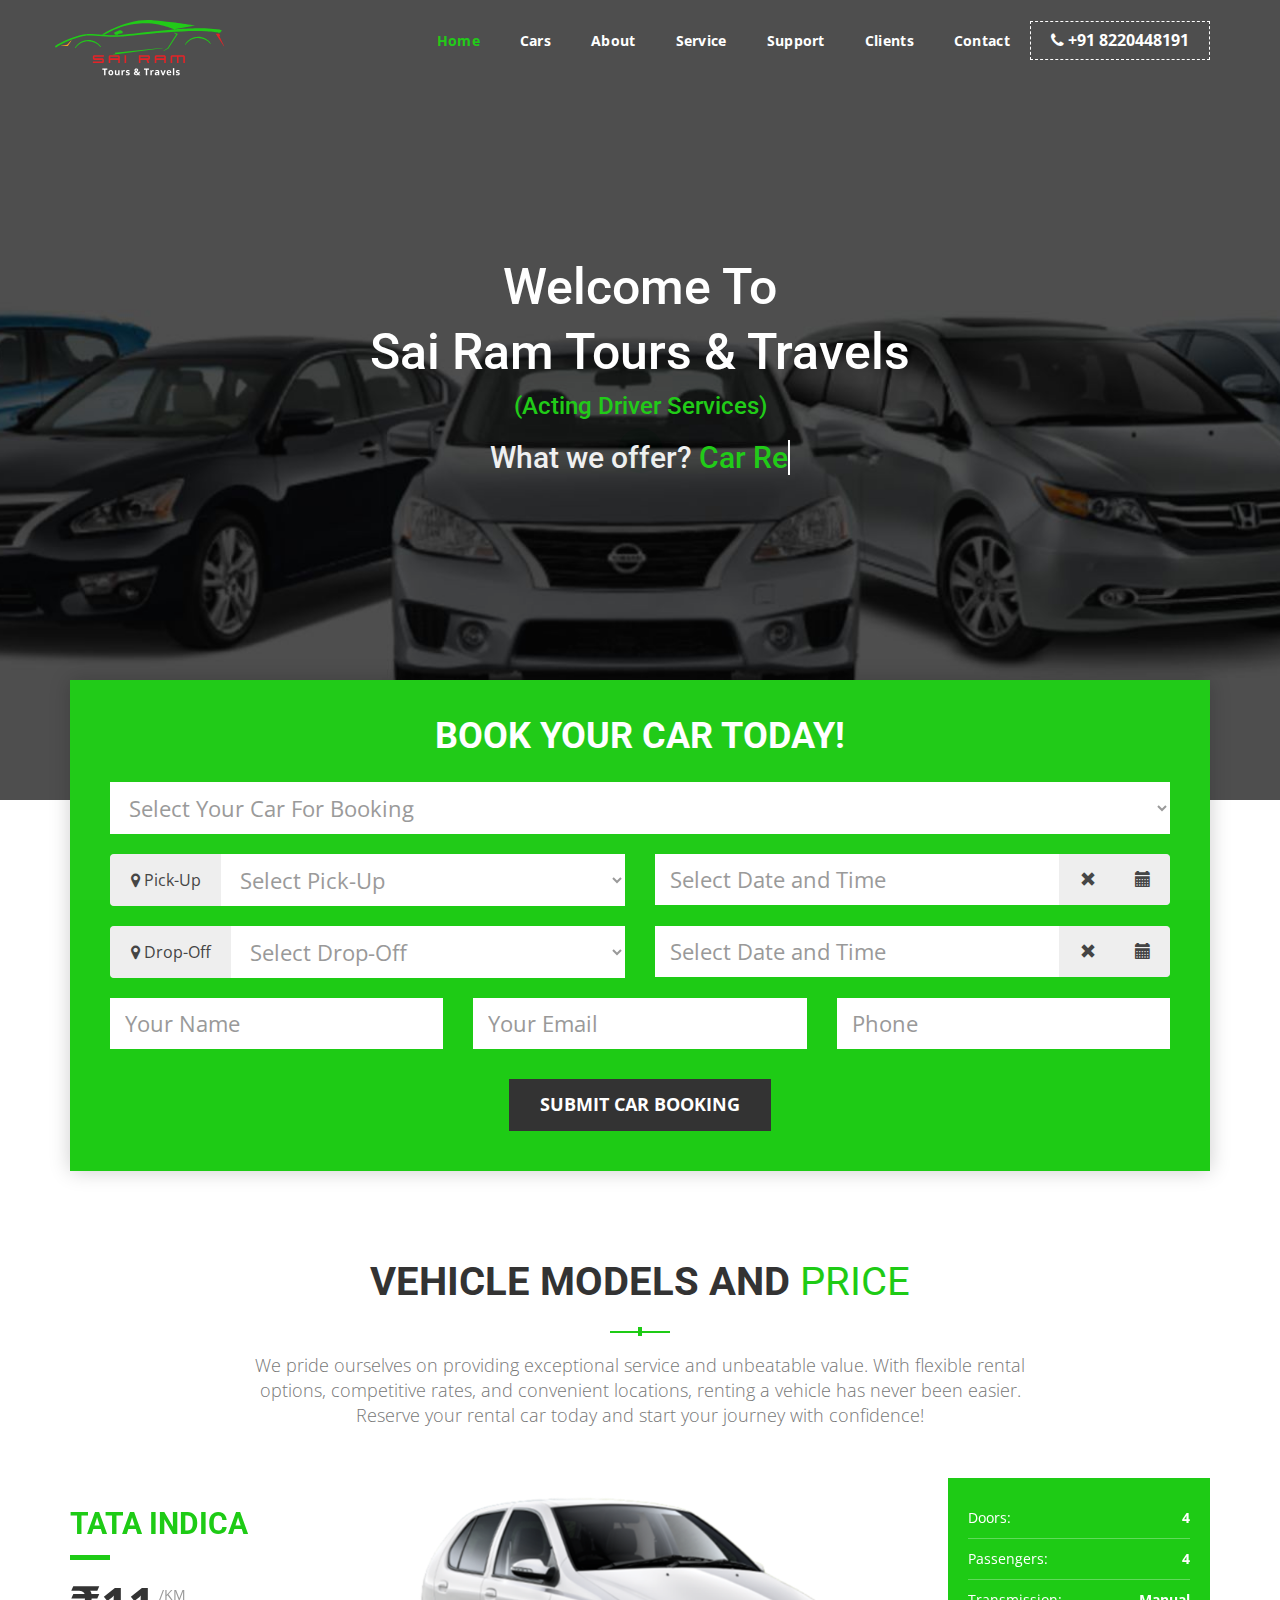
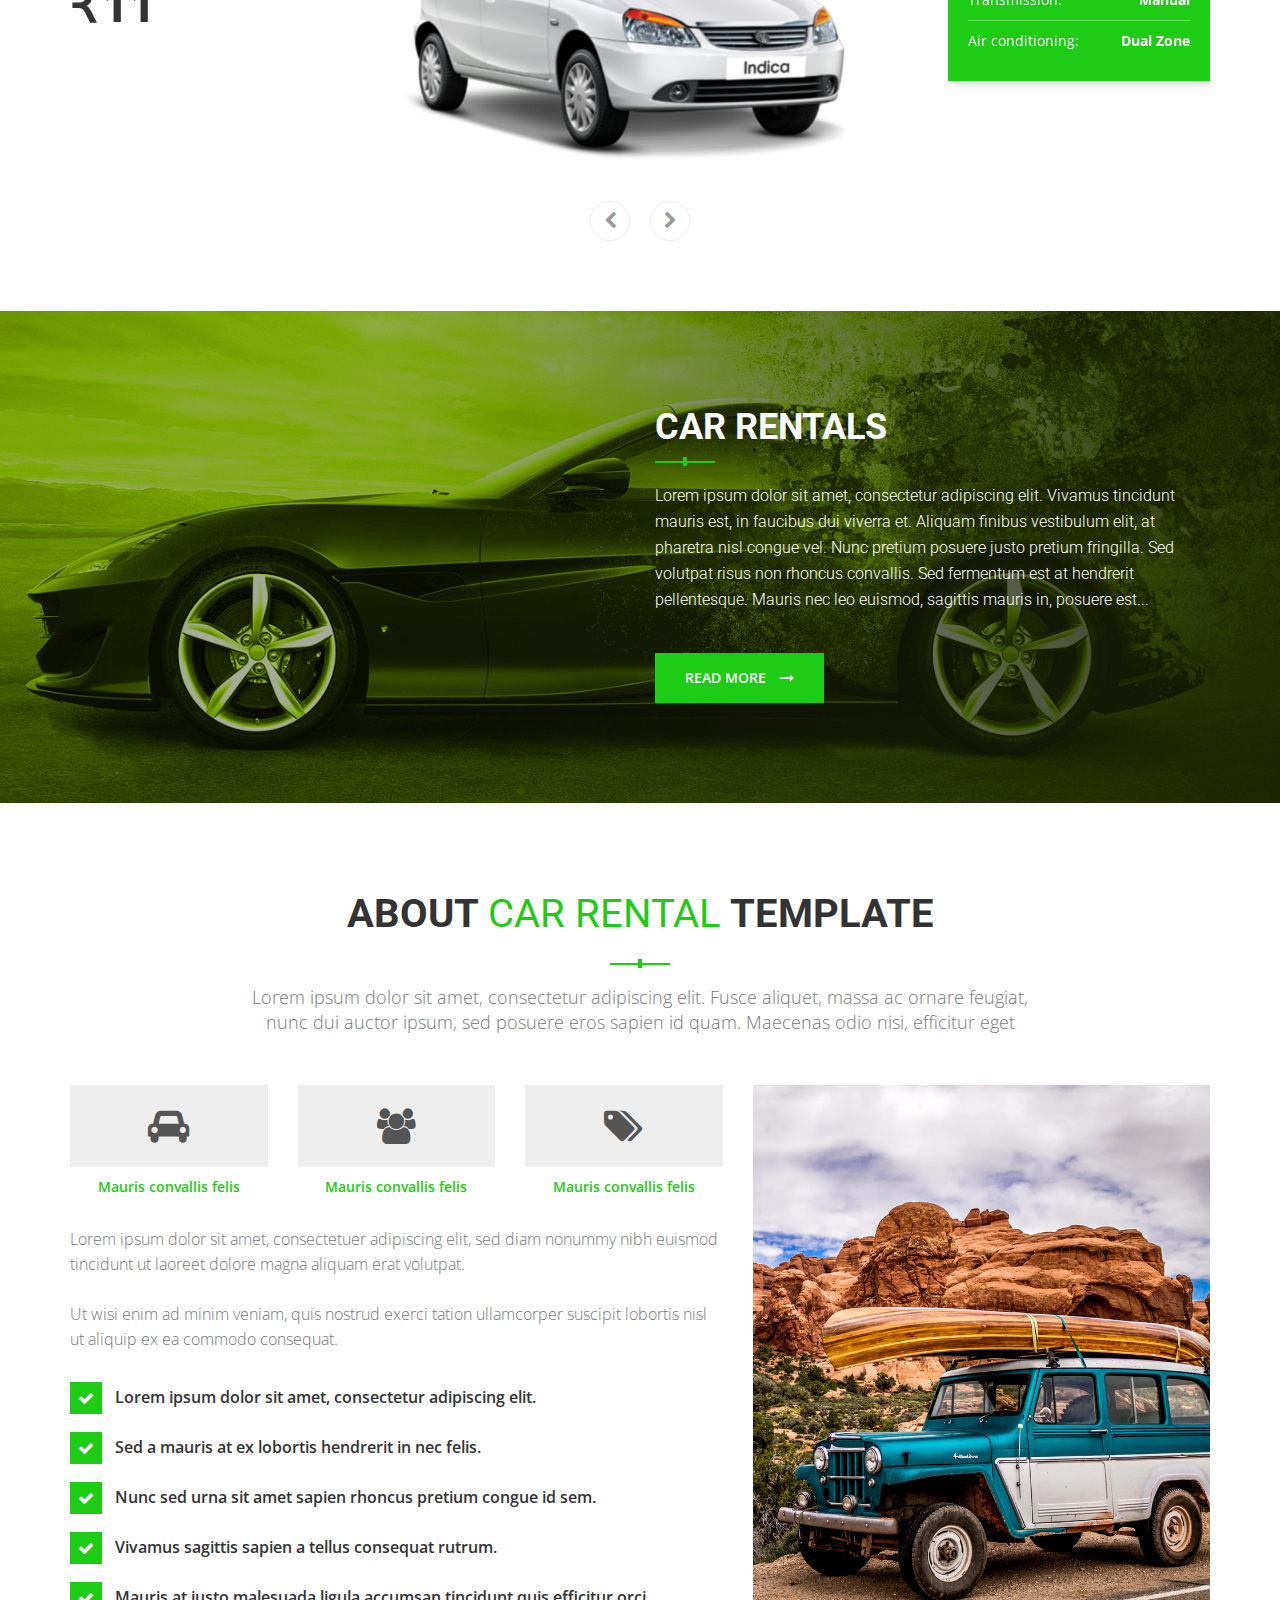
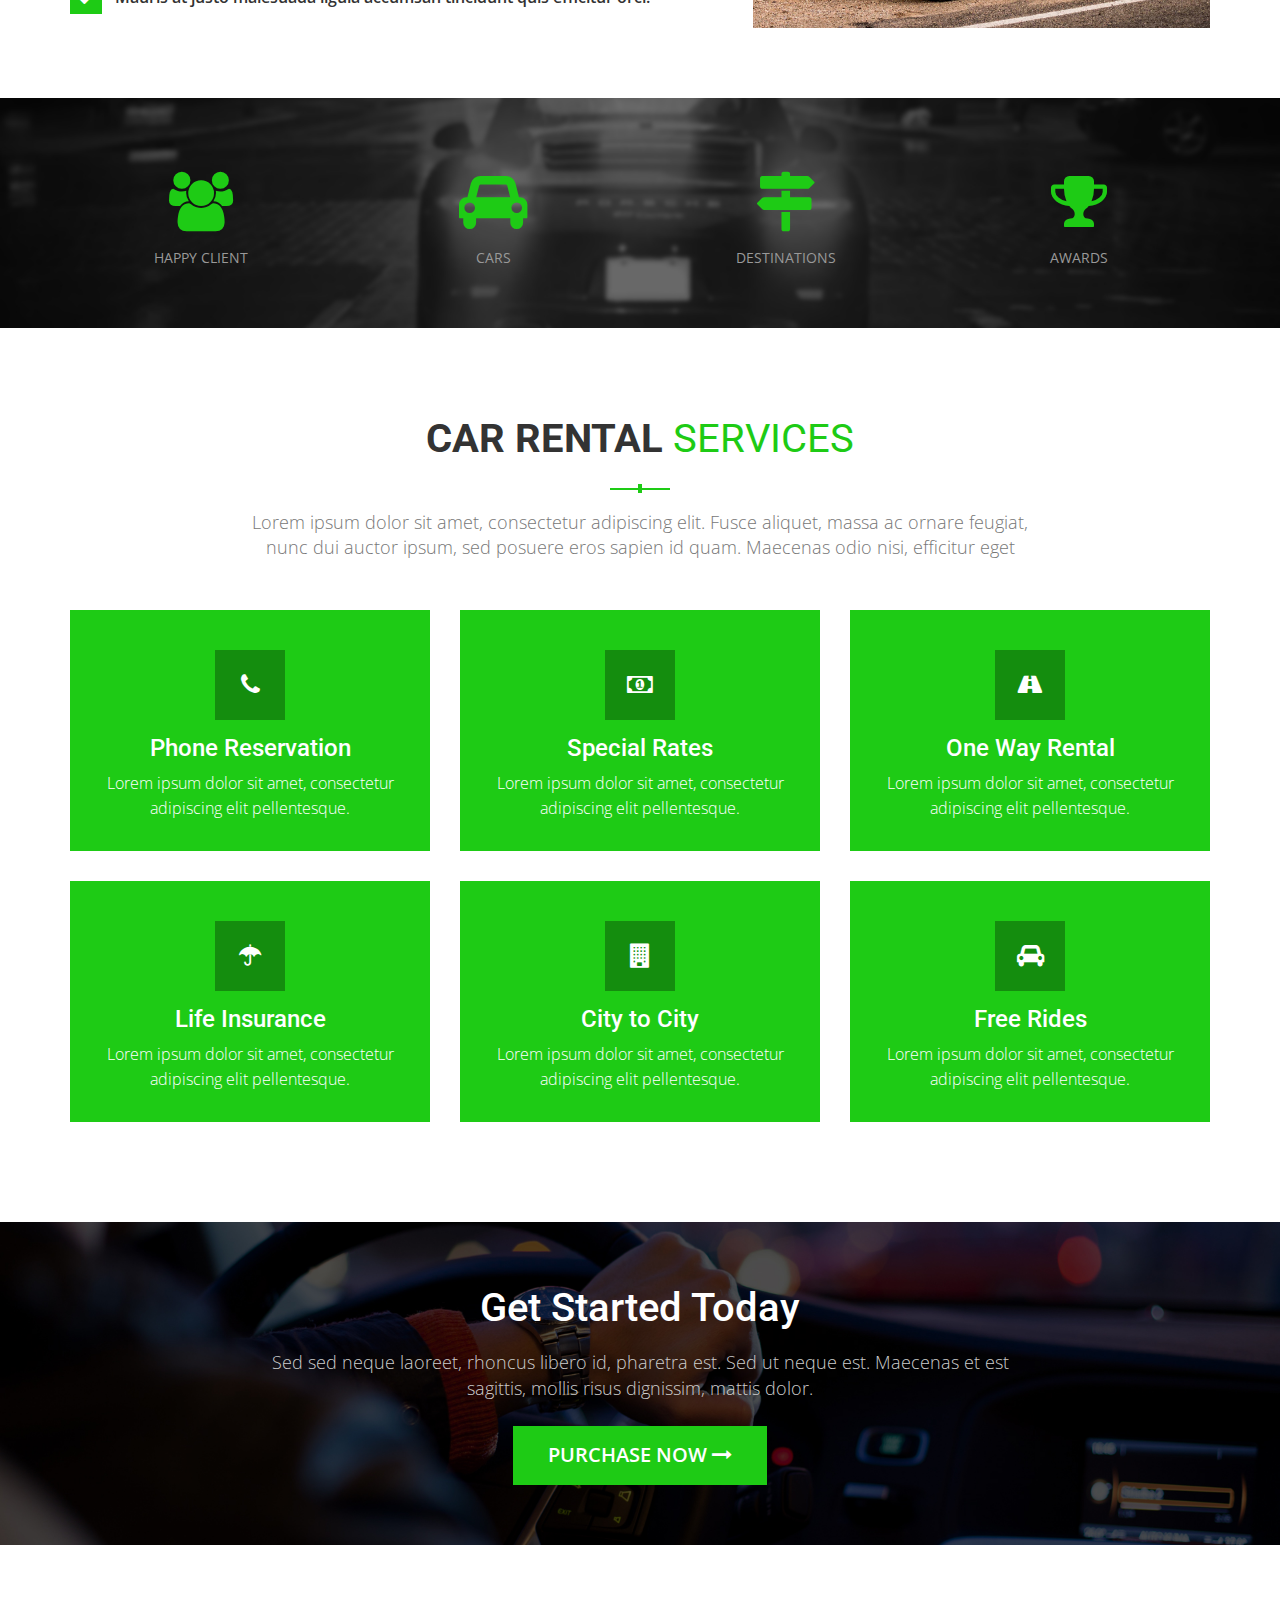
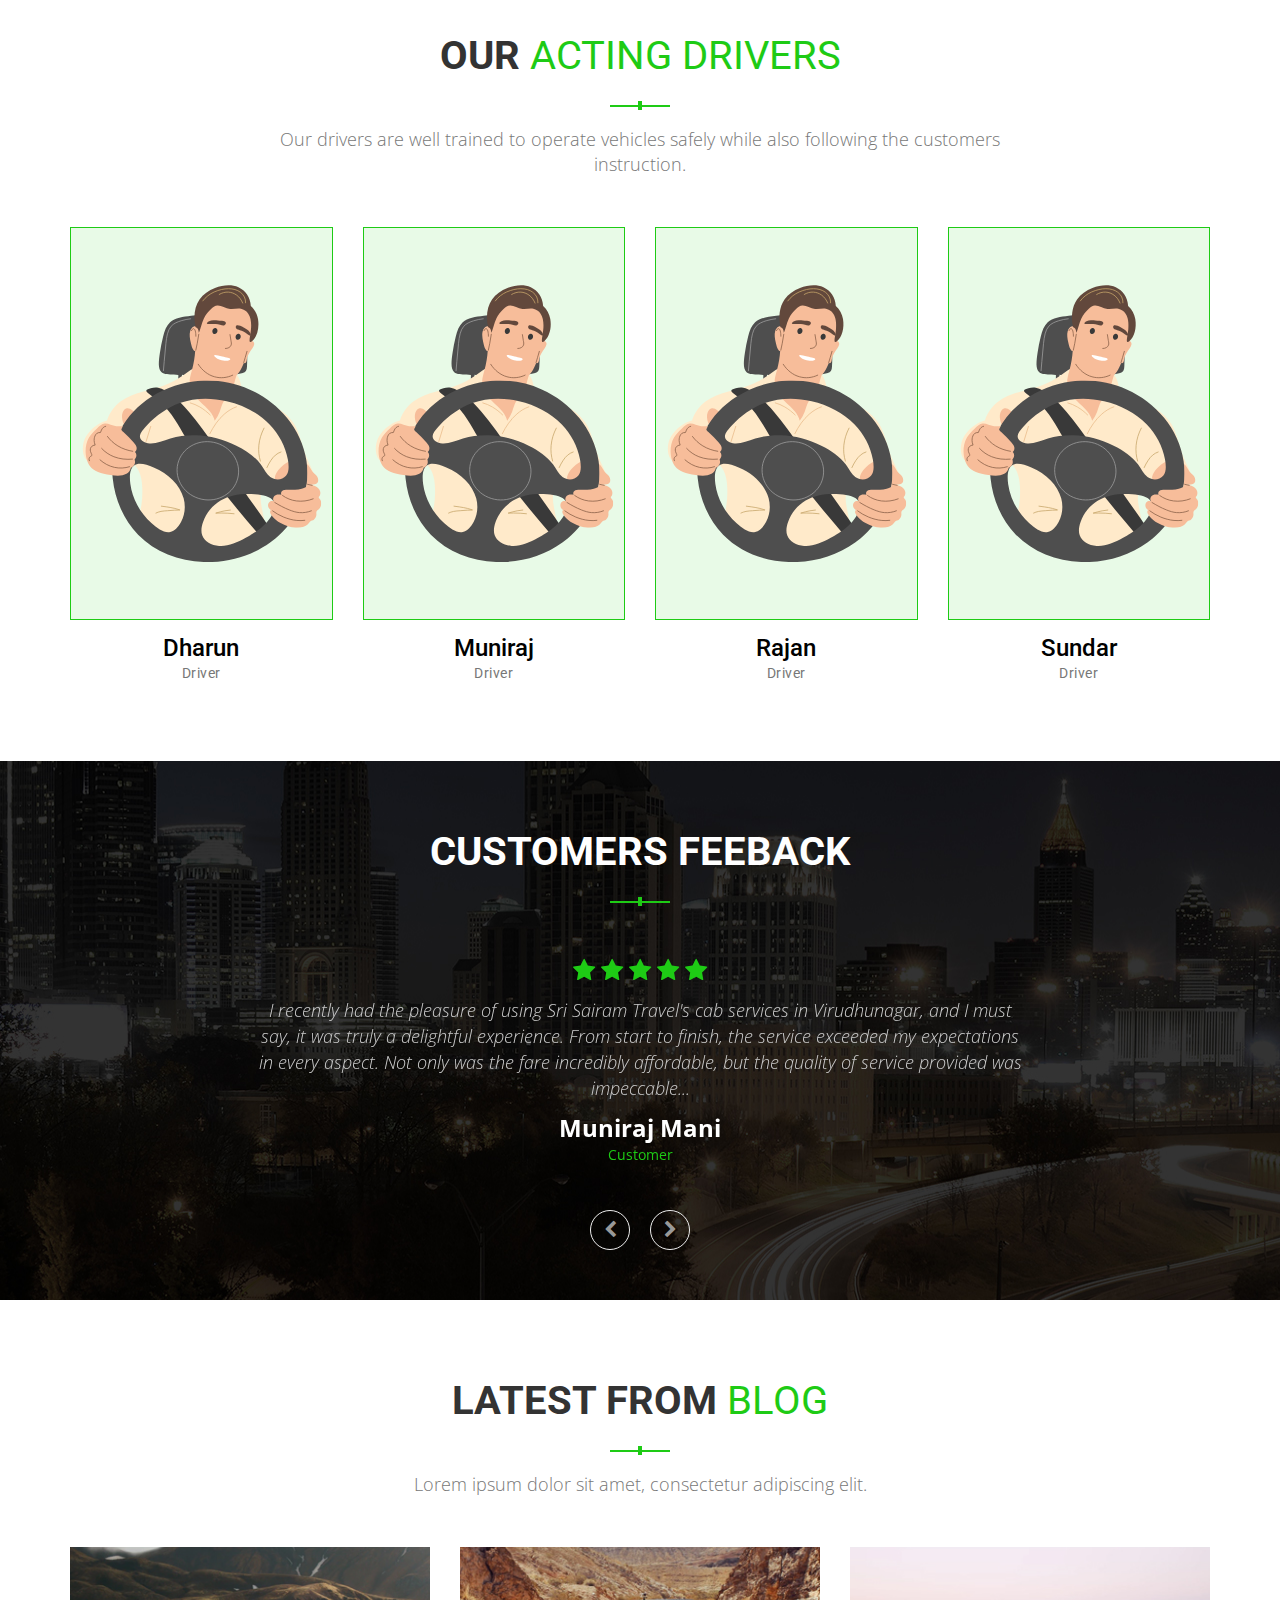
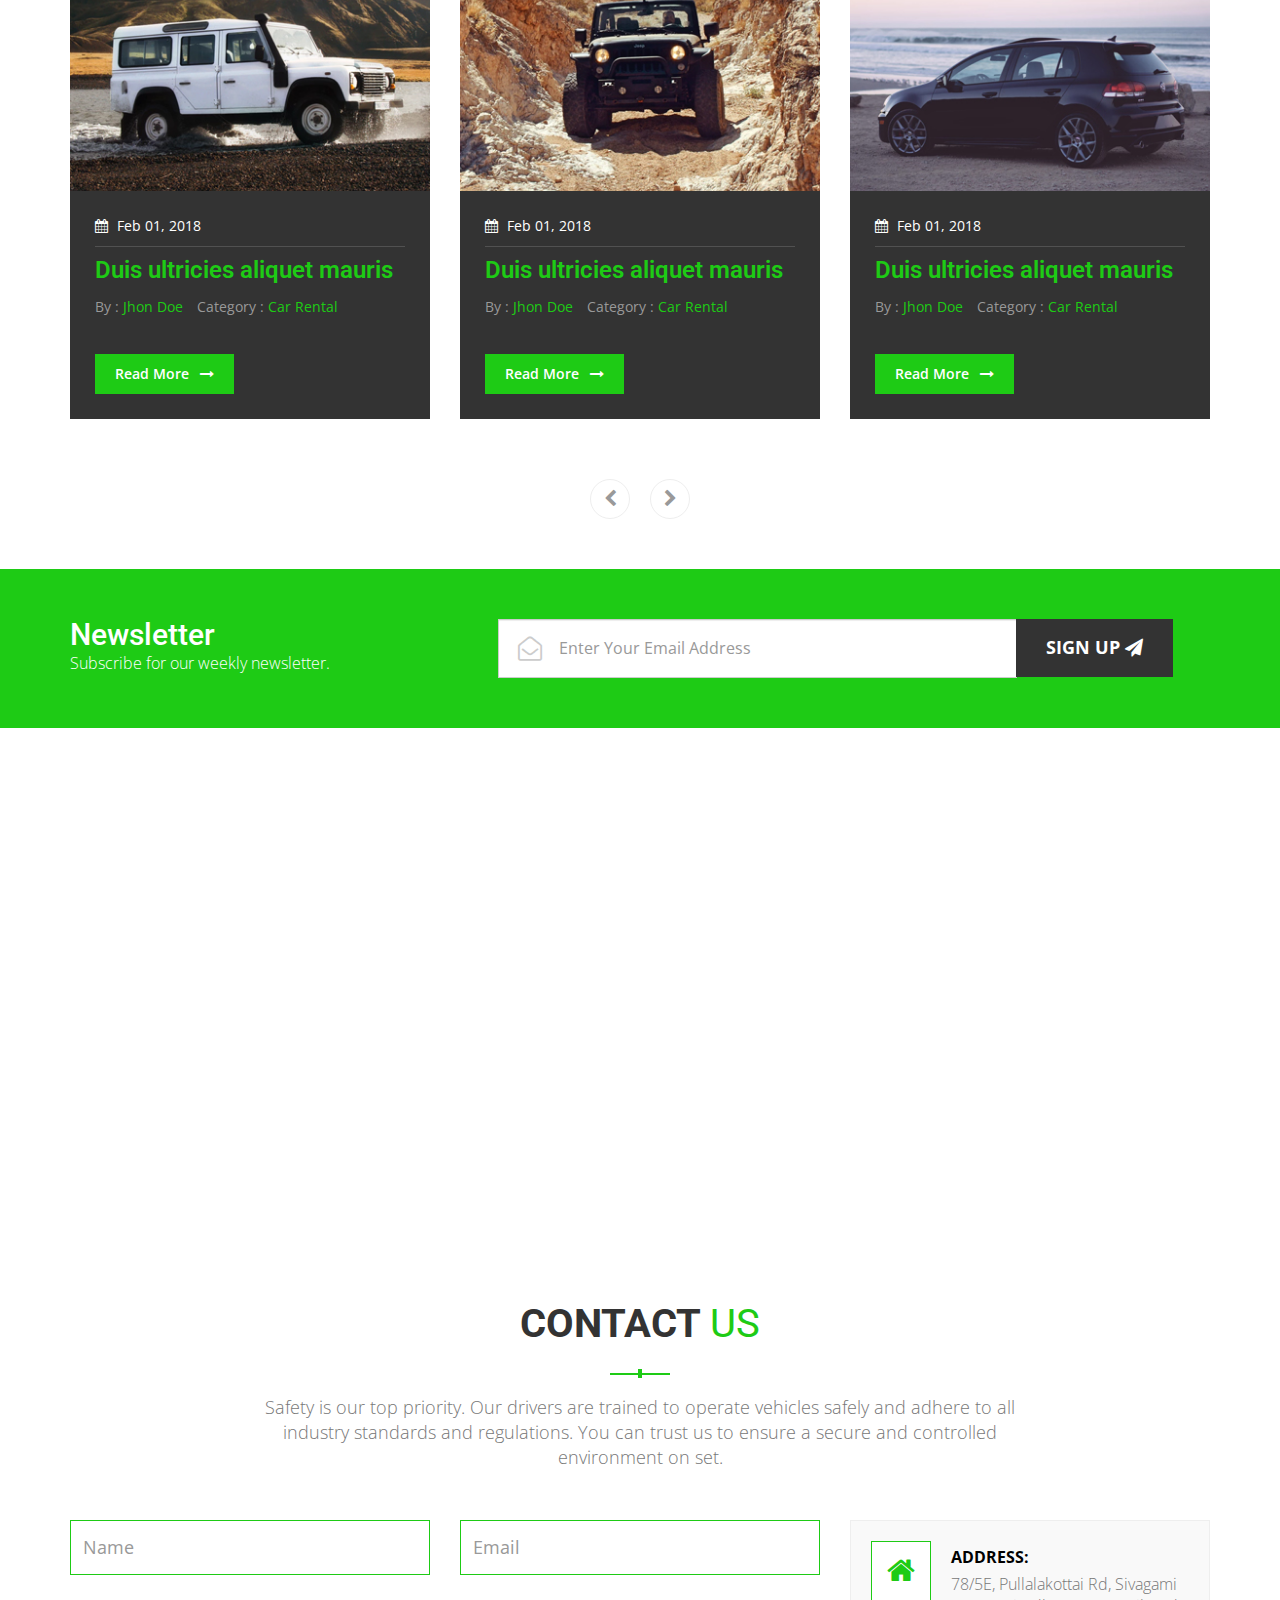
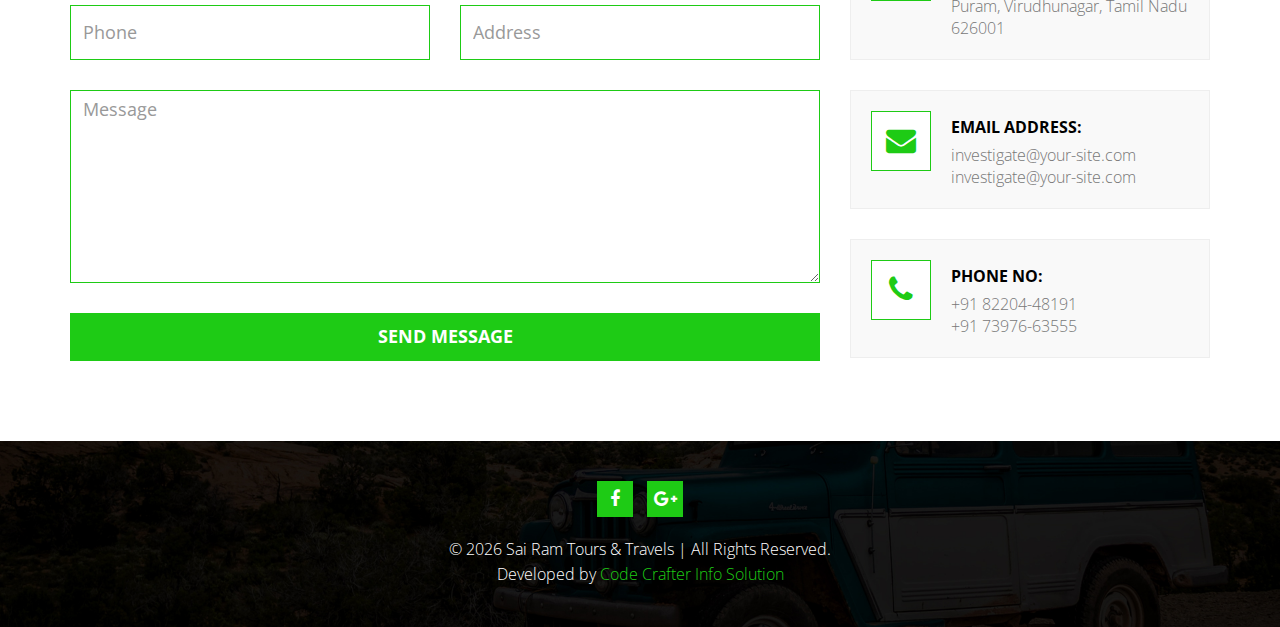
==== index.html @ 21d1267b "Add files via upload" ====
<!DOCTYPE html>
<html lang="en">

<!-- Mirrored from sharjeelanjum.com/html/car-rental/html/index.html by HTTrack Website Copier/3.x [XR&CO'2014], Wed, 21 Feb 2024 17:31:13 GMT -->
<head>
<meta charset="UTF-8">
<title>Car Rental - Responsive Onepage HTML Template</title>
<meta http-equiv="X-UA-Compatible" content="IE=Edge">
<meta name="description" content="Car Rental One Page HTML Template">
<meta name="keywords" content="one page, html, template, car, car rental, taxi, cab, booking, responsive, business">
<meta name="author" content="sharjeel anjum">
<meta name="viewport" content="width=device-width, initial-scale=1, maximum-scale=1">

<!-- Bootstrap css -->
<link rel="stylesheet" href="css/bootstrap.min.css">
<link rel="stylesheet" href="css/bootstrap-datetimepicker.min.css" />

<!-- Fontawesome css -->
<link rel="stylesheet" href="css/font-awesome.min.css">

<!-- Magnific-popup css -->
<link rel="stylesheet" href="css/magnific-popup.css">

<!-- Owl Carousel css -->
<link rel="stylesheet" href="css/owl.theme.css">
<link rel="stylesheet" href="css/owl.carousel.css">

<!-- Main css -->
<link rel="stylesheet" href="css/style.css">
</head>
<body data-spy="scroll" data-target=".navbar-collapse" data-offset="50">

<!-- PRE LOADER -->
<div class="preloader">
  <div class="cssload-dots">
    <div class="cssload-dot"></div>
    <div class="cssload-dot"></div>
    <div class="cssload-dot"></div>
    <div class="cssload-dot"></div>
    <div class="cssload-dot"></div>
  </div>
</div>

<!-- Navigation Section -->
<div class="navbar custom-navbar wow fadeInDown" data-wow-duration="2s" role="navigation" id="header">
  <div class="container"> 
    
    <!-- NAVBAR HEADER -->
    <div class="navbar-header">
      <button class="navbar-toggle" data-toggle="collapse" data-target=".navbar-collapse"> <span class="icon icon-bar"></span> <span class="icon icon-bar"></span> <span class="icon icon-bar"></span> </button>
      <!-- lOGO TEXT HERE --> 
      <a href="index.html" class="navbar-brand p-0"><img src="images/logo-white.svg" class="img-responsive"></div>
    
    <!-- NAVIGATION LINKS -->
    <div class="collapse navbar-collapse">
      <ul class="nav navbar-nav navbar-right">
        <li><a href="#home" class="smoothScroll">Home</a></li>
        <li><a href="#cars" class="smoothScroll">Cars</a></li>
        <li><a href="#about" class="smoothScroll">About</a></li>
        <li><a href="#service" class="smoothScroll">Service</a></li>
        <li><a href="#team" class="smoothScroll">Support</a></li>
        <li><a href="#testimonials" class="smoothScroll">Clients</a></li>
        <li><a href="#contact" class="smoothScroll">Contact</a></li>
        <li><span class="calltxt"><i class="fa fa-phone" aria-hidden="true"></i> +91 8220448191</span></li>
      </ul>
    </div>
  </div>
</div>

<!-- Home Section -->
<div id="home" class="parallax-section"> 
  <!--     <div class="overlay"></div>-->
  <div class="container">
    <div class="row">
      <div class="col-md-offset-1 col-md-10 col-sm-12">
        <div class="slide-text">
         
          <h1>Welcome To </h1>
          <h1>Sai Ram Tours & Travels</h1>
          <h3 class="acting-h3">(Acting Driver Services)</h3>
           <h3>What we offer? <a href="#" class="typewrite" data-period="2000" data-type='[ "Car Rental", "Special Rates", "Trained Acting Drivers", "City to City" ]'> <span class="wrap"></span> </a> </h3>
          <!-- <p>Lorem ipsum dolor sit amet, consectetur adipiscing elit.</p> -->
          <!-- <a href="#about" class="btn btn-default section-btn">Get Started</a>  -->
        </div>
      </div>
    </div>
  </div>
</div>

<!-- Form Section -->
<div class="container">
  <div class="bformBox">
    <h3>BOOK YOUR CAR TODAY!</h3>
    <form action="https://sharjeelanjum.com/html/car-rental/html/booking.php" method="POST">
      <div class="formrow">
        <select class="form-control" name="car_type" >
          <option value="" >Select Your Car For Booking</option>
          <option>BMW</option>
          <option>Honda</option>
          <option>Toyota</option>
          <option>Nissan</option>
          <option>Chrysler</option>
          <option>Chevrolet</option>
          <option>Mercedes</option>
          <option>Volvo</option>
          <option>Suzuki</option>
        </select>
      </div>
      <div class="row">
        <div class="col-md-6 col-sm-6">
          <div class="formrow">
            <div class="input-group"> <span class="input-group-addon"><i class="fa fa-map-marker" aria-hidden="true"></i> Pick-Up</span>
              <select class="form-control" data-live-search="true" name="pickup" id="pickup" required="required" >
                <option value="">Select Pick-Up</option>
                <option>New York</option>
                <option>Los Angeles</option>
                <option>Houston</option>
                <option>San Diego</option>
                <option>Chicago</option>
                <option>California</option>
                <option>San Jose</option>
                <option>Atlanta</option>
                <option>Kansas City</option>
                <option>Chattanooga</option>
              </select>
            </div>
          </div>
        </div>
        <div class="col-md-6 col-sm-6">
          <div class="formrow">
            <div class="input-group date form_datetime" data-date="2018-02-22T05:25:07Z" data-date-format="dd MM yyyy - HH:ii p" data-link-field="dtp_input1">
              <input class="form-control" size="16" type="text" value="" readonly placeholder="Select Date and Time" name="datetime_pick" required >
              <span class="input-group-addon"><span class="glyphicon glyphicon-remove"></span></span> <span class="input-group-addon"><span class="glyphicon glyphicon-calendar"></span></span> </div>
          </div>
        </div>
      </div>
      <div class="row">
        <div class="col-md-6 col-sm-6">
          <div class="formrow">
            <div class="input-group"> <span class="input-group-addon"><i class="fa fa-map-marker" aria-hidden="true"></i> Drop-Off</span>
              <select class="form-control" data-live-search="true" name="dropoff" id="drop" required="required">
                <option value="" >Select Drop-Off</option>
                <option>New York</option>
                <option>Los Angeles</option>
                <option>Houston</option>
                <option>San Diego</option>
                <option>Chicago</option>
                <option>California</option>
                <option>San Jose</option>
                <option>Atlanta</option>
                <option>Kansas City</option>
                <option>Chattanooga</option>
              </select>
            </div>
          </div>
        </div>
        <div class="col-md-6 col-sm-6">
          <div class="formrow">
            <div class="input-group date form_datetime" data-date="2018-02-22T05:25:07Z" data-date-format="dd MM yyyy - HH:ii p" data-link-field="dtp_input1">
              <input class="form-control" size="16" type="text" value="" readonly placeholder="Select Date and Time" name="datetime_off" required >
              <span class="input-group-addon"><span class="glyphicon glyphicon-remove"></span></span> <span class="input-group-addon"><span class="glyphicon glyphicon-calendar"></span></span> </div>
          </div>
        </div>
      </div>
      <div class="row">
        <div class="col-md-4 col-sm-4">
          <div class="formrow">
            <input type="text" class="form-control" placeholder="Your Name" name="name" required >
          </div>
        </div>
        <div class="col-md-4 col-sm-4">
          <div class="formrow">
            <input type="email" class="form-control" placeholder="Your Email" name="email" required>
          </div>
        </div>
        <div class="col-md-4 col-sm-4">
          <div class="formrow">
            <input type="text" class="form-control" placeholder="Phone" name="phone" required>
          </div>
        </div>
      </div>
      <div class="formbtn">
        <input type="submit" class="btn" value="Submit Car Booking">
      </div>
    </form>
  </div>
</div>

<!-- Cars Section -->
<div class="parallax-section" id="cars">
  <div class="container">
    <div class="section-title">
      <h3>Vehicle Models and <span>price</span></h3>
      <p>We pride ourselves on providing exceptional service and unbeatable value. With flexible rental options, competitive rates, and convenient locations, renting a vehicle has never been easier. Reserve your rental car today and start your journey with confidence!</p>
    </div>
    <div class="vehiclesList">
      <ul  class="carsmodals">
        <li class="item">
          <div class="row">
            <div class="col-md-3">
              <h3>TATA INDICA</h3>
              <div class="subtitle"></div>
              <div class="carPrice"> <strong>₹11</strong> <span>/KM</span> </div>
             </div>
            <div class="col-md-6"><a href="javascript:void(0)" class="image-popup"><img src="images/cars/tata-indica.png" alt="" /></a></div>
            <div class="col-md-3">
              <div class="carinfo">
                <ul>
                  <li>Doors: <strong>4</strong></li>
                  <li>Passengers: <strong>4</strong></li>
                  <li>Transmission: <strong>Manual</strong></li>
                  <li>Air conditioning: <strong>Dual Zone</strong></li>
                </ul>
              </div>
            </div>
          </div>
        </li>
        <li class="item">
          <div class="row">
            <div class="col-md-3">
              <h3>TATA ZEST</h3>
              <div class="subtitle"></div>
              <div class="carPrice"> <strong>₹12</strong> <span>/KM</span> </div>
           </div>
            <div class="col-md-6"><a href="javascript:void(0)" class="image-popup"><img src="images/cars/tata-zest.png" alt="" /></a></div>
            <div class="col-md-3">
              <div class="carinfo">
                <ul>
                  <li>Doors: <strong>4</strong></li>
                  <li>Passengers: <strong>4</strong></li>
                  <li>Transmission: <strong>Manual</strong></li>
                  <li>Air conditioning: <strong>Dual Zone</strong></li>
                </ul>
              </div>
            </div>
          </div>
        </li>
        <li class="item">
          <div class="row">
            <div class="col-md-3">
              <h3>swift</h3>
              <div class="subtitle"></div>
              <div class="carPrice"> <strong>₹12</strong> <span>/KM</span> </div>
           </div>
            <div class="col-md-6"><a href="javascript:void(0)" class="image-popup"><img src="images/cars/swift.png" alt="" /></a></div>
            <div class="col-md-3">
              <div class="carinfo">
                <ul>
                  <li>Doors: <strong>4</strong></li>
                  <li>Passengers: <strong>4</strong></li>
                  <li>Transmission: <strong>Manual</strong></li>
                  <li>Air conditioning: <strong>Dual Zone</strong></li>
                </ul>
              </div>
            </div>
          </div>
        </li>
        <li class="item">
          <div class="row">
            <div class="col-md-3">
              <h3>Etios</h3>
              <div class="subtitle">Platinum</div>
              <div class="carPrice"> <strong>₹13</strong> <span>/KM</span> </div>
             </div>
            <div class="col-md-6"><a href="javascript:void(0)" class="image-popup"><img src="images/cars/etios.png" alt="" /></a></div>
            <div class="col-md-3">
              <div class="carinfo">
                <ul>
                  <li>Doors: <strong>4</strong></li>
                  <li>Passengers: <strong>4</strong></li>
                  <li>Transmission: <strong>Manual</strong></li>
                  <li>Air conditioning: <strong>Dual Zone</strong></li>
                </ul>
              </div>
            </div>
          </div>
        </li>
        <li class="item">
          <div class="row">
            <div class="col-md-3">
              <h3>Tavera</h3>
              <div class="subtitle"></div>
              <div class="carPrice"> <strong>₹16</strong> <span>/KM</span> </div>
              </div>
            <div class="col-md-6"><a href="javascript:void(0)" class="image-popup"><img src="images/cars/tavera.png" alt="" /></a></div>
            <div class="col-md-3">
              <div class="carinfo">
                <ul>
                  <li>Doors: <strong>4</strong></li>
                  <li>Passengers: <strong>6</strong></li>
                  <li>Transmission: <strong>Manual</strong></li>
                  <li>Air conditioning: <strong>Dual Zone</strong></li>
                </ul>
              </div>
            </div>
          </div>
        </li>
        <li class="item">
          <div class="row">
            <div class="col-md-3">
              <h3>Innova</h3>
              <div class="subtitle"></div>
              <div class="carPrice"> <strong>₹18</strong> <span>/KM</span> </div>
           </div>
            <div class="col-md-6"><a href="javascript:void(0)" class="image-popup"><img src="images/cars/innova.png" alt="" /></a></div>
            <div class="col-md-3">
              <div class="carinfo">
                <ul>
                  <li>Doors: <strong>4</strong></li>
                  <li>Passengers: <strong>6</strong></li>
                  <li>Transmission: <strong>Manual</strong></li>
                  <li>Air conditioning: <strong>Dual Zone</strong></li>
                </ul>
              </div>
            </div>
          </div>
        </li>
        <li class="item">
          <div class="row">
            <div class="col-md-3">
              <h3>Tempo traveler</h3>
              <div class="subtitle"></div>
              <div class="carPrice"> <strong>₹25</strong> <span>/KM</span> </div>
             </div>
            <div class="col-md-6"><a href="javascript:void(0)" class="image-popup"><img src="images/cars/Tempo.png" alt="" /></a></div>
            <div class="col-md-3">
              <div class="carinfo">
                <ul>
                  <li>Doors: <strong>4</strong></li>
                  <li>Passengers: <strong>12 to 25</strong></li>
                  <li>Transmission: <strong>Manual</strong></li>
                  <li>Air conditioning: <strong>Dual Zone</strong></li>
                </ul>
              </div>
            </div>
          </div>
        </li>
      </ul>
    </div>
  </div>
</div>

<!-- Service 1 -->
<div class="servicesbox bg1">
  <div class="container">
    <div class="row">
      <div class="col-md-6 col-md-offset-6">
        <h3>Car Rentals</h3>
        <div class="ctoggle">
          <p>Lorem ipsum dolor sit amet, consectetur adipiscing elit. Vivamus tincidunt mauris est, in faucibus dui viverra et. Aliquam finibus vestibulum elit, at pharetra nisl congue vel. Nunc pretium posuere justo pretium fringilla. Sed volutpat risus non rhoncus convallis. Sed fermentum est at hendrerit pellentesque. Mauris nec leo euismod, sagittis mauris in, posuere est...</p>
          <a href="#" class="readmore">Read More <i class="fa fa-long-arrow-right" aria-hidden="true"></i></a> </div>
      </div>
    </div>
  </div>
</div>

<!-- About section -->
<div id="about">
  <div class="container">
    <div class="section-title">
      <h3>About <span>Car Rental</span> Template</h3>
      <p>Lorem ipsum dolor sit amet, consectetur adipiscing elit. Fusce aliquet, massa ac ornare feugiat, nunc dui auctor ipsum, sed posuere eros sapien id quam. Maecenas odio nisi, efficitur eget</p>
    </div>
    <div class="about-desc">
      <div class="row">
        <div class="col-md-7">
          <ul class="circleList row">
            <li class="col-md-4 col-sm-4">
              <div class="cricle"><i class="fa fa-car" aria-hidden="true"></i></div>
              <div class="title">Mauris convallis felis</div>
            </li>
            <li class="col-md-4 col-sm-4">
              <div class="cricle"><i class="fa fa-users" aria-hidden="true"></i></div>
              <div class="title">Mauris convallis felis</div>
            </li>
            <li class="col-md-4 col-sm-4">
              <div class="cricle"><i class="fa fa-tags" aria-hidden="true"></i></div>
              <div class="title">Mauris convallis felis</div>
            </li>
          </ul>
          <p>Lorem ipsum dolor sit amet, consectetuer adipiscing elit, sed diam nonummy nibh euismod tincidunt ut laoreet dolore magna aliquam erat volutpat. <br>
            <br>
            Ut wisi enim ad minim veniam, quis nostrud exerci tation ullamcorper suscipit lobortis nisl ut aliquip ex ea commodo consequat.</p>
          <ul class="orderlist">
            <li>Lorem ipsum dolor sit amet, consectetur adipiscing elit.</li>
            <li>Sed a mauris at ex lobortis hendrerit in nec felis.</li>
            <li>Nunc sed urna sit amet sapien rhoncus pretium congue id sem.</li>
            <li>Vivamus sagittis sapien a tellus consequat rutrum.</li>
            <li>Mauris at justo malesuada ligula accumsan tincidunt quis efficitur orci.</li>
          </ul>
        </div>
        <div class="col-md-5">
          <div class="postimg"><img src="images/about-img.jpg"></div>
        </div>
      </div>
    </div>
  </div>
</div>

<!-- Counter Section -->
<div id="counter">
  <div class="container">
    <div class="row">
      <div class="col-md-3 col-sm-3 col-xs-12 counter-item">
        <div class="counterbox">
          <div class="counter-icon"><i class="fa fa-users" aria-hidden="true"></i></div>
          <span class="counter-number" data-from="1" data-to="1723" data-speed="1000"></span> <span class="counter-text">Happy Client</span> </div>
      </div>
      <div class="col-md-3 col-sm-3 col-xs-12 counter-item">
        <div class="counterbox">
          <div class="counter-icon"><i class="fa fa-car" aria-hidden="true"></i></i></div>
          <span class="counter-number" data-from="1" data-to="199" data-speed="2000"></span> <span class="counter-text">Cars</span> </div>
      </div>
      <div class="col-md-3 col-sm-3 col-xs-12 counter-item">
        <div class="counterbox">
          <div class="counter-icon"><i class="fa fa-map-signs" aria-hidden="true"></i></div>
          <span class="counter-number" data-from="1" data-to="786" data-speed="3000"></span> <span class="counter-text">Destinations</span> </div>
      </div>
      <div class="col-md-3 col-sm-3 col-xs-12 counter-item">
        <div class="counterbox">
          <div class="counter-icon"><i class="fa fa-trophy" aria-hidden="true"></i></div>
          <span class="counter-number" data-from="1" data-to="199" data-speed="4000"></span> <span class="counter-text">Awards</span> </div>
      </div>
    </div>
  </div>
</div>

<!-- Service Section -->
<div id="service" class="parallax-section">
  <div class="container"> 
    <!-- Section Title -->
    <div class="section-title" >
      <h3>Car Rental <span>Services</span></h3>
      <p>Lorem ipsum dolor sit amet, consectetur adipiscing elit. Fusce aliquet, massa ac ornare feugiat, nunc dui auctor ipsum, sed posuere eros sapien id quam. Maecenas odio nisi, efficitur eget</p>
    </div>
    <div class="row"> 
      <!-- Service 1 -->
      <div class="col-md-4 col-sm-6">
        <div class="service-thumb">
          <div class="thumb-icon"><i class="fa fa-phone" aria-hidden="true"></i></div>
          <h4>Phone Reservation</h4>
          <p>Lorem ipsum dolor sit amet, consectetur adipiscing elit pellentesque.</p>
        </div>
      </div>
      
      <!-- Service 2 -->
      <div class="col-md-4 col-sm-6">
        <div class="service-thumb">
          <div class="thumb-icon"><i class="fa fa-money" aria-hidden="true"></i></div>
          <h4>Special Rates</h4>
          <p>Lorem ipsum dolor sit amet, consectetur adipiscing elit pellentesque.</p>
        </div>
      </div>
      
      <!-- Service 3 -->
      <div class="col-md-4 col-sm-6">
        <div class="service-thumb">
          <div class="thumb-icon"><i class="fa fa-road" aria-hidden="true"></i></div>
          <h4>One Way Rental</h4>
          <p>Lorem ipsum dolor sit amet, consectetur adipiscing elit pellentesque.</p>
        </div>
      </div>
      
      <!-- Service 4 -->
      <div class="col-md-4 col-sm-6">
        <div class="service-thumb">
          <div class="thumb-icon"><i class="fa fa-umbrella" aria-hidden="true"></i></div>
          <h4>Life Insurance</h4>
          <p>Lorem ipsum dolor sit amet, consectetur adipiscing elit pellentesque.</p>
        </div>
      </div>
      
      <!-- Service 5 -->
      <div class="col-md-4 col-sm-6">
        <div class="service-thumb">
          <div class="thumb-icon"><i class="fa fa-building" aria-hidden="true"></i></div>
          <h4>City to City</h4>
          <p>Lorem ipsum dolor sit amet, consectetur adipiscing elit pellentesque.</p>
        </div>
      </div>
      
      <!-- Service 6 -->
      <div class="col-md-4 col-sm-6">
        <div class="service-thumb">
          <div class="thumb-icon"><i class="fa fa-car" aria-hidden="true"></i></div>
          <h4>Free Rides</h4>
          <p>Lorem ipsum dolor sit amet, consectetur adipiscing elit pellentesque.</p>
        </div>
      </div>
    </div>
  </div>
</div>

<!-- Tagline Section -->
<div class="taglinewrap">
  <div class="container">
    <h2>Get Started Today</h2>
    <p>Sed sed neque laoreet, rhoncus libero id, pharetra est. Sed ut neque est. Maecenas et est sagittis, mollis risus dignissim, mattis dolor. </p>
    <a href="#">Purchase Now <i class="fa fa-long-arrow-right" aria-hidden="true"></i></a> </div>
</div>

<!-- Team Section -->
<div id="team" class="parallax-section">
  <div class="container"> 
    
    <!-- Dection Title -->
    <div class="section-title" >
      <h3>Our <span>Acting drivers</span></h3>
      <p>Our drivers are well trained to operate vehicles safely while also following the customers instruction.</p>
    </div>
    <div class="row"> 
      <!-- team 1 -->
      <div class="col-md-3 col-sm-6" >
        <div class="team-thumb">
          <div class="thumb-image"><img src="images/team/teams.svg" alt=""></div>
          <h4>Dharun</h4>
          <h5>Driver</h5>
         
        </div>
      </div>
      
      <!-- team 2 -->
      <div class="col-md-3 col-sm-6" >
        <div class="team-thumb">
          <div class="thumb-image"><img src="images/team/teams.svg" alt=""></div>
          <h4>Muniraj</h4>
          <h5>Driver</h5>
          
        </div>
      </div>
      
      <!-- team 3 -->
      <div class="col-md-3 col-sm-6" >
        <div class="team-thumb">
          <div class="thumb-image"><img src="images/team/teams.svg" alt=""></div>
          <h4>Rajan</h4>
          <h5>Driver</h5>
         
        </div>
      </div>
      
      <!-- team 4 -->
      <div class="col-md-3 col-sm-6" >
        <div class="team-thumb">
          <div class="thumb-image"><img src="images/team/teams.svg" alt=""></div>
          <h4>Sundar</h4>
          <h5>Driver</h5>
        </div>
      </div>
    </div>
  </div>
</div>

<!-- Testimonials Section -->
<div id="testimonials">
  <div class="container"> 
    
    <!-- Section Title -->
    <div class="section-title">
      <h3>Customers Feeback</h3>
    </div>
    <ul class="testimonialsList">
      <!-- Client -->
      <li class="item">
        <div class="rating"> <i class="fa fa-star" aria-hidden="true"></i> <i class="fa fa-star" aria-hidden="true"></i> <i class="fa fa-star" aria-hidden="true"></i> <i class="fa fa-star" aria-hidden="true"></i> <i class="fa fa-star" aria-hidden="true"></i> </div>
        <p>I recently had the pleasure of using Sri Sairam Travel's cab services in Virudhunagar, and I must say, it was truly a delightful experience. From start to finish, the service exceeded my expectations in every aspect. Not only was the fare incredibly affordable, but the quality of service provided was impeccable...</p>
        <div class="clientname">Muniraj Mani</div>
        <div class="clientinfo">Customer</div>
      </li>
      
      <!-- Client -->
      <li class="item">
        <div class="rating"> <i class="fa fa-star" aria-hidden="true"></i> <i class="fa fa-star" aria-hidden="true"></i> <i class="fa fa-star" aria-hidden="true"></i> <i class="fa fa-star" aria-hidden="true"></i> <i class="fa fa-star" aria-hidden="true"></i> </div>
        <p>"Lorem ipsum dolor sit amet, consectetur adipiscing elit. Vestibulum viverra id nunc at finibus. Etiam sollicitudin faucibus cursus. Proin luctus cursus nulla sed iaculis. Quisque vestibulum augue nec aliquet aliquet."</p>
        <div class="clientname">Jhon Doe</div>
        <div class="clientinfo">CEO - Company Inc</div>
      </li>


    </ul>
  </div>
</div>

<!-- Blog Section -->
<div id="blog">
  <div class="container"> 
    <!-- SECTION TITLE -->
    <div class="section-title" >
      <h3>Latest From <span>Blog</span></h3>
      <p>Lorem ipsum dolor sit amet, consectetur adipiscing elit.</p>
    </div>
    <ul class="blogGrid">
      <li class="item">
        <div class="int"> 
          
          <!-- Blog Image -->
          <div class="postimg"> <img src="images/blog/1.jpg" alt="Blog Title"></div>
          <!-- Blog info -->
          <div class="post-header">
            <div class="date"><i class="fa fa-calendar" aria-hidden="true"></i> Feb 01, 2018</div>
            <h4><a href="#.">Duis ultricies aliquet mauris</a></h4>
            <div class="postmeta">By : <span>Jhon Doe </span> Category : <a href="#.">Car Rental</a></div>
            <a href="#." class="readmore">Read More <i class="fa fa-long-arrow-right" aria-hidden="true"></i></a> </div>
        </div>
      </li>
      <li class="item">
        <div class="int"> 
          
          <!-- Blog Image -->
          <div class="postimg"> <img src="images/blog/2.jpg" alt="Blog Title"></div>
          <!-- Blog info -->
          <div class="post-header">
            <div class="date"><i class="fa fa-calendar" aria-hidden="true"></i> Feb 01, 2018</div>
            <h4><a href="#.">Duis ultricies aliquet mauris</a></h4>
            <div class="postmeta">By : <span>Jhon Doe </span> Category : <a href="#.">Car Rental </a></div>
            <a href="#." class="readmore">Read More <i class="fa fa-long-arrow-right" aria-hidden="true"></i></a> </div>
        </div>
      </li>
      <li class="item">
        <div class="int"> 
          
          <!-- Blog Image -->
          <div class="postimg"> <img src="images/blog/3.jpg" alt="Blog Title"></div>
          <!-- Blog info -->
          <div class="post-header">
            <div class="date"><i class="fa fa-calendar" aria-hidden="true"></i> Feb 01, 2018</div>
            <h4><a href="#.">Duis ultricies aliquet mauris</a></h4>
            <div class="postmeta">By : <span>Jhon Doe </span> Category : <a href="#.">Car Rental</a></div>
            <a href="#." class="readmore">Read More <i class="fa fa-long-arrow-right" aria-hidden="true"></i></a> </div>
        </div>
      </li>
      <li class="item">
        <div class="int"> 
          
          <!-- Blog Image -->
          <div class="postimg"> <img src="images/blog/4.jpg" alt="Blog Title"></div>
          <!-- Blog info -->
          <div class="post-header">
            <div class="date"><i class="fa fa-calendar" aria-hidden="true"></i> Feb 01, 2018</div>
            <h4><a href="#.">Duis ultricies aliquet mauris</a></h4>
            <div class="postmeta">By : <span>Jhon Doe </span> Category : <a href="#.">Car Rental</a></div>
            <a href="#." class="readmore">Read More <i class="fa fa-long-arrow-right" aria-hidden="true"></i></a> </div>
        </div>
      </li>
    </ul>
  </div>
</div>

<!-- Newsletter-->
<div class="newsletter">
  <div class="container">
    <div class="row">
      <div class="col-md-4">
        <h3>Newsletter</h3>
        <p>Subscribe for our weekly newsletter.</p>
      </div>
      <div class="col-md-8">
        <div class="input-group">
          <input type="text" class="form-control" placeholder="Enter Your Email Address">
          <span class="input-group-btn">
          <button class="btn btn-secondary" type="button">Sign Up <i class="fa fa-paper-plane" aria-hidden="true"></i></button>
          </span> </div>
      </div>
    </div>
  </div>
</div>

<!-- Google Map Section -->
<div id="map-location">
  <iframe src="https://www.google.com/maps/embed?pb=!1m18!1m12!1m3!1d3934.047560336322!2d77.9508034!3d9.591168999999997!2m3!1f0!2f0!3f0!3m2!1i1024!2i768!4f13.1!3m3!1m2!1s0x3b012dbfef8563e5%3A0x27819092383890f5!2sSairam%20Tours%20%26%20Travels%20%7C%20Acting%20Drivers!5e0!3m2!1sen!2sin!4v1708841248699!5m2!1sen!2sin" width="100%" height="500" style="border:0;" allowfullscreen="" loading="lazy" referrerpolicy="no-referrer-when-downgrade"></iframe>
</div>

<!-- Contact Section -->
<div id="contact">
  <div class="container"> 
    
    <!-- Dection Title -->
    <div class="section-title" >
      <h3>Contact <span>Us</span></h3>
      <p>Safety is our top priority. Our drivers are trained to operate vehicles safely and adhere to all industry standards and regulations. You can trust us to ensure a secure and controlled environment on set.</p>
    </div>
    
    <!-- CONTACT FORM HERE -->
    <div class="row">
      <div class="col-md-8">
        <div class="contact-form">
          <form id="contact-form" class="row" action="https://sharjeelanjum.com/html/car-rental/html/feedback.php" method="POST">
            <div class="col-md-6 col-sm-6">
              <input type="text" class="form-control" name="name" placeholder="Name" required  >
            </div>
            <div class="col-md-6 col-sm-6">
              <input type="email" class="form-control" name="email" placeholder="Email" required >
            </div>
            <div class="col-md-6 col-sm-12">
              <input type="tel" class="form-control" name="phone" placeholder="Phone">
            </div>
            <div class="col-md-6 col-sm-12">
              <input type="text" class="form-control" name="address" placeholder="Address">
            </div>
            <div class="col-md-12 col-sm-12">
              <textarea class="form-control" rows="7" name="message" placeholder="Message"></textarea>
            </div>
            <div class="col-md-12">
              <button id="submit" type="submit" class="form-control" name="submit">Send Message</button>
            </div>
          </form>
        </div>
      </div>
      <div class="col-md-4">
        <div class="contact-now">
          <div class="contact"> <span><i class="fa fa-home"></i></span>
            <div class="information"> <strong>Address:</strong>
              <p>78/5E, Pullalakottai Rd, Sivagami Puram, Virudhunagar, Tamil Nadu 626001</p>
            </div>
          </div>
          <!-- Contact Info -->
          <div class="contact"> <span><i class="fa fa-envelope"></i></span>
            <div class="information"> <strong>Email Address:</strong>
              <p>investigate@your-site.com</p>
              <p>investigate@your-site.com</p>
            </div>
          </div>
          <!-- Contact Info -->
          <div class="contact"> <span><i class="fa fa-phone"></i></span>
            <div class="information"> <strong>Phone No:</strong>
              <p>+91 82204-48191</p>
              <p>+91 73976-63555</p>
            </div>
          </div>
          <!-- Contact Info --> 
        </div>
      </div>
    </div>
  </div>
</div>

<!-- Clients Logo-->
<!-- <div class="our-clients">
  <div class="container"> 
    

    <div class="section-title">
      <h3>Our <span>Partners</span></h3>
      <p>Lorem ipsum dolor sit amet, consectetur adipiscing elit. Fusce aliquet, massa ac ornare feugiat, nunc dui auctor ipsum, sed posuere eros sapien id quam. Maecenas odio nisi, efficitur eget.</p>
    </div>
    <div class="owl-clients">
      <div class="item"> <img src="images/client-logo4.png" alt=""> </div>
      <div class="item"> <img src="images/client-logo.png" alt=""> </div>
      <div class="item"> <img src="images/client-logo2.png" alt=""> </div>
      <div class="item"> <img src="images/client-logo3.png" alt=""> </div>
      <div class="item"> <img src="images/client-logo.png" alt=""> </div>
      <div class="item"> <img src="images/client-logo3.png" alt=""> </div>
      <div class="item"> <img src="images/client-logo2.png" alt=""> </div>
      <div class="item"> <img src="images/client-logo3.png" alt=""> </div>
      <div class="item"> <img src="images/client-logo.png" alt=""> </div>
      <div class="item"> <img src="images/client-logo3.png" alt=""> </div>
      <div class="item"> <img src="images/client-logo2.png" alt=""> </div>
    </div>
  </div>
</div> -->
<!-- Clients Logo end--> 

<!-- Footer Section -->
<footer>
  <div class="container"> 
    <!-- social Section -->
    <div class="socialLinks" > 
      <a href="#"><i class="fa fa-facebook" aria-hidden="true"></i></a> 
      <!-- <a href="#"><i class="fa fa-twitter" aria-hidden="true"></i></a> 
      <a href="#"><i class="fa fa-linkedin" aria-hidden="true"></i></a>  -->
      <a href="#"><i class="fa fa-google-plus" aria-hidden="true"></i></a> 
      <!-- <a href="#"><i class="fa fa-behance" aria-hidden="true"></i></a>  -->
    </div>
    <div class="row">
      <div class="col-md-12 col-sm-12">
        <div class="footer-copyright">
          <p>&copy; <span id="current-year"></span> Sai Ram Tours & Travels | All Rights Reserved.</p>
          <p>Developed by <a href="https://codecrafterinfo.com/" target="_blank">Code Crafter Info Solution</a></p>
        </div>
      </div>
    </div>
  </div>
</footer>

<!-- Bootstrap --> 
<script src="js/jquery-2.1.4.min.js"></script> 
<script src="js/bootstrap.min.js"></script> 
<script type="text/javascript" src="js/bootstrap-datetimepicker.min.js" charset="UTF-8"></script> 

<!-- Popup --> 
<script src="js/jquery.magnific-popup.min.js"></script> 
<script src="js/magnific-popup-options.js"></script> 

<!-- Carousel --> 
<script src="js/owl.carousel.js"></script> 

<!-- Sticky Header --> 
<script src="js/jquery.sticky.js"></script> 

<!-- Parallax --> 
<script src="js/jquery.parallax.js"></script> 

<!-- Counter --> 
<script src="js/counter.js"></script> 
<script src="js/smoothscroll.js"></script> 

<!-- Google Map --> 
<!-- <script src="https://maps.googleapis.com/maps/api/js?key=AIzaSyAMqMG_n4C0aAi3F8a82Q6s3hxDLrTXxe8&amp;callback=initMap" async defer></script>  -->
<!-- <script src="js/gmap.js"></script>  -->

<!-- Custom --> 
<script src="js/custom.js"></script>
</body>

<!-- Mirrored from sharjeelanjum.com/html/car-rental/html/index.html by HTTrack Website Copier/3.x [XR&CO'2014], Wed, 21 Feb 2024 17:31:14 GMT -->
</html>
---- css/style.css ----
/*------------------------------------------
Project Name : Car Rental
Desgined By  : eCreative solutions
Developed By : sharjeel;
Date        :  01/February/18;

Table Of Index
------------------
1. Base css
2. Typography css
3. Header css
4. Banner css
5. Booking Form css
6. About Us css
7. Counter css
8. Services css
9. Support Team css
10. Testimonials css
11. Blog css
12. contact form css
13. Footer css
14. Media Quries css
------------------------------------------*/

@import url('https://fonts.googleapis.com/css?family=Open+Sans:400,600,700|Roboto:300,400,500,700');
html, body {
	min-height: 100%;
}
body {
	background: #ffffff;
	font-family: 'Open Sans', sans-serif;
	font-style: normal;
	font-weight: 400;
	overflow-x: hidden;
}
/*---------------------------------------
   Typorgraphy              
-----------------------------------------*/

h1, h2, h3, h4, h5, h6 {
	font-family: 'Roboto', sans-serif;
}
h1, h2, h4 {
	font-weight: 500;
}
h1 {
	font-size: 50px;
}
h2 {
	color: #272727;
	font-size: 36px;
	line-height: 52px;
	margin: 0px;
}
h3 {
	font-size: 16px;
	line-height: 32px;
}
h4 {
	color: #454545;
	font-size: 18px;
	line-height: 26px;
}
h5 {
	letter-spacing: 0.5px;
}
p {
	color: #777;
	font-size: 16px;
	font-weight: 300;
	line-height: 25px;
}
ul, ol {
	list-style: none;
	padding: 0;
	margin: 0;
}
img {
	max-width: 100%;
}
/*---------------------------------------
   Buttons               
-----------------------------------------*/

.btn-success:focus {
	background-color: #000;
	color: #ffffff;
}
.section-btn {
	background: #1ECB15;
	border-radius: 0;
	color: #ffffff;
	font-size: 18px;
	font-weight: 700;
	padding: 12px 30px;
	margin-top: 22px;
	text-transform: uppercase;
	border: none;
}
.section-btn:focus, .section-btn:hover {
	background: #fff;
	color: #333;
}
/*---------------------------------------
   General               
-----------------------------------------*/

html {
	-webkit-font-smoothing: antialiased;
}
a {
	transition: ease-in-out 0.3s;
	-webkit-transition: ease-in-out 0.3s;
	-moz-transition: ease-in-out 0.3s;
	-ms-transition: ease-in-out 0.3s;
	color: #1ECB15;
	text-decoration: none !important;
}
a:hover, a:active, a:focus {
	color: #1ECB15;
	outline: none;
}
* {
	-webkit-box-sizing: border-box;
	box-sizing: border-box;
}
*:before, *:after {
	-webkit-box-sizing: border-box;
	box-sizing: border-box;
}
.parallax-section {
	background-attachment: fixed !important;
	background-size: cover !important;
}
.section-title {
	margin: 0;
	padding-bottom: 50px;
	text-align: center;
}
.section-title h3 {
	position: relative;
	font-size: 40px;
	margin-bottom: 50px;
	text-transform: uppercase;
	font-weight: 700;
	line-height: 42px;
}
.section-title h3:after {
	content: '';
	background: #1ECB15;
	height: 2px;
	width: 60px;
	position: absolute;
	bottom: -30px;
	left: 50%;
	margin-left: -30px;
}
.section-title h3:before {
	content: '';
	background: #1ECB15;
	height: 9px;
	width: 4px;
	position: absolute;
	bottom: -33px;
	left: 50%;
	margin-left: -2px
}
.section-title h3 span {
	color: #1ECB15;
	font-weight: 400;
}
.section-title p {
	max-width: 800px;
	margin: auto;
	font-size: 18px;
}
.parallax-section {
	padding: 70px 0;
	position: relative;
}
#counter, #service, #contact, #address {
	text-align: center;
}
/*---------------------------------------
     Preloader section              
-----------------------------------------*/
.preloader {
	position: fixed;
	top: 0;
	left: 0;
	width: 100%;
	height: 100%;
	z-index: 99999;
	display: flex;
	flex-flow: row nowrap;
	justify-content: center;
	align-items: center;
	background: none repeat scroll 0 0 #ffffff;
}
.cssload-dots {
	width: 0;
	height: 0;
	position: absolute;
	top: 0;
	left: 0;
	bottom: 0;
	right: 0;
	margin: auto;
	outline: 1px solid red;
	filter: url(#goo);
	-o-filter: url(#goo);
	-ms-filter: url(#goo);
	-webkit-filter: url(#goo);
	-moz-filter: url(#goo);
}
.cssload-dot {
	width: 0;
	height: 0;
	position: absolute;
	left: 0;
	top: 0;
}
.cssload-dot:before {
	content: "";
	width: 34px;
	height: 34px;
	border-radius: 49px;
	background: rgb(15,229,143);
	position: absolute;
	left: 50%;
	transform: translateY(0);
	-o-transform: translateY(0);
	-ms-transform: translateY(0);
	-webkit-transform: translateY(0);
	-moz-transform: translateY(0);
	margin-left: -17.5px;
	margin-top: -17.5px;
}
.cssload-dot:nth-child(5):before {
	z-index: 100;
	width: 44.5px;
	height: 44.5px;
	margin-left: -21.75px;
	margin-top: -21.75px;
	animation: cssload-dot-colors 4.6s ease infinite;
	-o-animation: cssload-dot-colors 4.6s ease infinite;
	-ms-animation: cssload-dot-colors 4.6s ease infinite;
	-webkit-animation: cssload-dot-colors 4.6s ease infinite;
	-moz-animation: cssload-dot-colors 4.6s ease infinite;
}
.cssload-dot:nth-child(1) {
	animation: cssload-dot-rotate-1 4.6s 0s linear infinite;
	-o-animation: cssload-dot-rotate-1 4.6s 0s linear infinite;
	-ms-animation: cssload-dot-rotate-1 4.6s 0s linear infinite;
	-webkit-animation: cssload-dot-rotate-1 4.6s 0s linear infinite;
	-moz-animation: cssload-dot-rotate-1 4.6s 0s linear infinite;
}
.cssload-dot:nth-child(1):before {
	background-color: rgb(255,50,112);
	animation: cssload-dot-move 4.6s 0s ease infinite;
	-o-animation: cssload-dot-move 4.6s 0s ease infinite;
	-ms-animation: cssload-dot-move 4.6s 0s ease infinite;
	-webkit-animation: cssload-dot-move 4.6s 0s ease infinite;
	-moz-animation: cssload-dot-move 4.6s 0s ease infinite;
}
.cssload-dot:nth-child(2) {
	animation: cssload-dot-rotate-2 4.6s 1.15s linear infinite;
	-o-animation: cssload-dot-rotate-2 4.6s 1.15s linear infinite;
	-ms-animation: cssload-dot-rotate-2 4.6s 1.15s linear infinite;
	-webkit-animation: cssload-dot-rotate-2 4.6s 1.15s linear infinite;
	-moz-animation: cssload-dot-rotate-2 4.6s 1.15s linear infinite;
}
.cssload-dot:nth-child(2):before {
	background-color: rgb(32,139,241);
	animation: cssload-dot-move 4.6s 1.15s ease infinite;
	-o-animation: cssload-dot-move 4.6s 1.15s ease infinite;
	-ms-animation: cssload-dot-move 4.6s 1.15s ease infinite;
	-webkit-animation: cssload-dot-move 4.6s 1.15s ease infinite;
	-moz-animation: cssload-dot-move 4.6s 1.15s ease infinite;
}
.cssload-dot:nth-child(3) {
	animation: cssload-dot-rotate-3 4.6s 2.3s linear infinite;
	-o-animation: cssload-dot-rotate-3 4.6s 2.3s linear infinite;
	-ms-animation: cssload-dot-rotate-3 4.6s 2.3s linear infinite;
	-webkit-animation: cssload-dot-rotate-3 4.6s 2.3s linear infinite;
	-moz-animation: cssload-dot-rotate-3 4.6s 2.3s linear infinite;
}
.cssload-dot:nth-child(3):before {
	background-color: rgb(175,225,2);
	animation: cssload-dot-move 4.6s 2.3s ease infinite;
	-o-animation: cssload-dot-move 4.6s 2.3s ease infinite;
	-ms-animation: cssload-dot-move 4.6s 2.3s ease infinite;
	-webkit-animation: cssload-dot-move 4.6s 2.3s ease infinite;
	-moz-animation: cssload-dot-move 4.6s 2.3s ease infinite;
}
.cssload-dot:nth-child(4) {
	animation: cssload-dot-rotate-4 4.6s 3.45s linear infinite;
	-o-animation: cssload-dot-rotate-4 4.6s 3.45s linear infinite;
	-ms-animation: cssload-dot-rotate-4 4.6s 3.45s linear infinite;
	-webkit-animation: cssload-dot-rotate-4 4.6s 3.45s linear infinite;
	-moz-animation: cssload-dot-rotate-4 4.6s 3.45s linear infinite;
}
.cssload-dot:nth-child(4):before {
	background-color: rgb(251,211,1);
	animation: cssload-dot-move 4.6s 3.45s ease infinite;
	-o-animation: cssload-dot-move 4.6s 3.45s ease infinite;
	-ms-animation: cssload-dot-move 4.6s 3.45s ease infinite;
	-webkit-animation: cssload-dot-move 4.6s 3.45s ease infinite;
	-moz-animation: cssload-dot-move 4.6s 3.45s ease infinite;
}
 @keyframes cssload-dot-move {
 0% {
 transform: translateY(0);
}
 18%, 22% {
 transform: translateY(-68px);
}
 40%, 100% {
 transform: translateY(0);
}
}
 @-o-keyframes cssload-dot-move {
 0% {
 -o-transform: translateY(0);
}
 18%, 22% {
 -o-transform: translateY(-68px);
}
 40%, 100% {
 -o-transform: translateY(0);
}
}
 @-ms-keyframes cssload-dot-move {
 0% {
 -ms-transform: translateY(0);
}
 18%, 22% {
 -ms-transform: translateY(-68px);
}
 40%, 100% {
 -ms-transform: translateY(0);
}
}
 @-webkit-keyframes cssload-dot-move {
 0% {
 -webkit-transform: translateY(0);
}
 18%, 22% {
 -webkit-transform: translateY(-68px);
}
 40%, 100% {
 -webkit-transform: translateY(0);
}
}
 @-moz-keyframes cssload-dot-move {
 0% {
 -moz-transform: translateY(0);
}
 18%, 22% {
 -moz-transform: translateY(-68px);
}
 40%, 100% {
 -moz-transform: translateY(0);
}
}
 @keyframes cssload-dot-colors {
 0% {
 background-color: rgb(15,229,143);
}
 25% {
 background-color: rgb(255,50,112);
}
 50% {
 background-color: rgb(32,139,241);
}
 75% {
 background-color: rgb(175,225,2);
}
 100% {
 background-color: rgb(251,211,1);
}
}
 @-o-keyframes cssload-dot-colors {
 0% {
 background-color: rgb(15,229,143);
}
 25% {
 background-color: rgb(255,50,112);
}
 50% {
 background-color: rgb(32,139,241);
}
 75% {
 background-color: rgb(175,225,2);
}
 100% {
 background-color: rgb(251,211,1);
}
}
 @-ms-keyframes cssload-dot-colors {
 0% {
 background-color: rgb(15,229,143);
}
 25% {
 background-color: rgb(255,50,112);
}
 50% {
 background-color: rgb(32,139,241);
}
 75% {
 background-color: rgb(175,225,2);
}
 100% {
 background-color: rgb(251,211,1);
}
}
 @-webkit-keyframes cssload-dot-colors {
 0% {
 background-color: rgb(15,229,143);
}
 25% {
 background-color: rgb(255,50,112);
}
 50% {
 background-color: rgb(32,139,241);
}
 75% {
 background-color: rgb(175,225,2);
}
 100% {
 background-color: rgb(251,211,1);
}
}
 @-moz-keyframes cssload-dot-colors {
 0% {
 background-color: rgb(15,229,143);
}
 25% {
 background-color: rgb(255,50,112);
}
 50% {
 background-color: rgb(32,139,241);
}
 75% {
 background-color: rgb(175,225,2);
}
 100% {
 background-color: rgb(251,211,1);
}
}
 @keyframes cssload-dot-rotate-1 {
 0% {
 transform: rotate(-105deg);
}
 100% {
 transform: rotate(270deg);
}
}
 @-o-keyframes cssload-dot-rotate-1 {
 0% {
 -o-transform: rotate(-105deg);
}
 100% {
 -o-transform: rotate(270deg);
}
}
 @-ms-keyframes cssload-dot-rotate-1 {
 0% {
 -ms-transform: rotate(-105deg);
}
 100% {
 -ms-transform: rotate(270deg);
}
}
 @-webkit-keyframes cssload-dot-rotate-1 {
 0% {
 -webkit-transform: rotate(-105deg);
}
 100% {
 -webkit-transform: rotate(270deg);
}
}
 @-moz-keyframes cssload-dot-rotate-1 {
 0% {
 -moz-transform: rotate(-105deg);
}
 100% {
 -moz-transform: rotate(270deg);
}
}
 @keyframes cssload-dot-rotate-2 {
 0% {
 transform: rotate(165deg);
}
 100% {
 transform: rotate(540deg);
}
}
 @-o-keyframes cssload-dot-rotate-2 {
 0% {
 -o-transform: rotate(165deg);
}
 100% {
 -o-transform: rotate(540deg);
}
}
 @-ms-keyframes cssload-dot-rotate-2 {
 0% {
 -ms-transform: rotate(165deg);
}
 100% {
 -ms-transform: rotate(540deg);
}
}
 @-webkit-keyframes cssload-dot-rotate-2 {
 0% {
 -webkit-transform: rotate(165deg);
}
 100% {
 -webkit-transform: rotate(540deg);
}
}
 @-moz-keyframes cssload-dot-rotate-2 {
 0% {
 -moz-transform: rotate(165deg);
}
 100% {
 -moz-transform: rotate(540deg);
}
}
 @keyframes cssload-dot-rotate-3 {
 0% {
 transform: rotate(435deg);
}
 100% {
 transform: rotate(810deg);
}
}
 @-o-keyframes cssload-dot-rotate-3 {
 0% {
 -o-transform: rotate(435deg);
}
 100% {
 -o-transform: rotate(810deg);
}
}
 @-ms-keyframes cssload-dot-rotate-3 {
 0% {
 -ms-transform: rotate(435deg);
}
 100% {
 -ms-transform: rotate(810deg);
}
}
 @-webkit-keyframes cssload-dot-rotate-3 {
 0% {
 -webkit-transform: rotate(435deg);
}
 100% {
 -webkit-transform: rotate(810deg);
}
}
 @-moz-keyframes cssload-dot-rotate-3 {
 0% {
 -moz-transform: rotate(435deg);
}
 100% {
 -moz-transform: rotate(810deg);
}
}
 @keyframes cssload-dot-rotate-4 {
 0% {
 transform: rotate(705deg);
}
 100% {
 transform: rotate(1080deg);
}
}
 @-o-keyframes cssload-dot-rotate-4 {
 0% {
 -o-transform: rotate(705deg);
}
 100% {
 -o-transform: rotate(1080deg);
}
}
 @-ms-keyframes cssload-dot-rotate-4 {
 0% {
 -ms-transform: rotate(705deg);
}
 100% {
 -ms-transform: rotate(1080deg);
}
}
 @-webkit-keyframes cssload-dot-rotate-4 {
 0% {
 -webkit-transform: rotate(705deg);
}
 100% {
 -webkit-transform: rotate(1080deg);
}
}
 @-moz-keyframes cssload-dot-rotate-4 {
 0% {
 -moz-transform: rotate(705deg);
}
 100% {
 -moz-transform: rotate(1080deg);
}
}
/*---------------------------------------
     Navigation section              
-----------------------------------------*/
.sticky-wrapper {
	width: 100%;
	position: absolute;
	top: 0;
	left: 0;
	z-index: 1000
}
.navbar {
	border-radius: 0;
}
.custom-navbar {
	border: none;
	margin-bottom: 0;
	padding: 6px 0;
	width: 100%;
}
.is-sticky .custom-navbar {
	background: #fff;
	-moz-box-shadow: 0 10px 33px rgba(0,0,0,.1);
	-webkit-box-shadow: 0 10px 33px rgba(0,0,0,.1);
	box-shadow: 0 10px 33px rgba(0,0,0,.1);
}
.is-sticky .navbar-nav{
	margin-top: 10px;
}
.custom-navbar .navbar-brand {
	color: #fff;
	font-weight: bold;
	font-size: 32px;
	line-height: 35px;
	height: auto;
	padding: 0;
}
.custom-navbar .navbar-brand span {
	color: #1ECB15;
}
.custom-navbar .nav li a {
	font-size: 14px;
	font-weight: bold;
	color: #fff;
	line-height: 40px;
	letter-spacing: 0.3px;
	padding-right: 20px;
	padding-left: 20px;
	-webkit-transition: all ease-in-out 0.4s;
	transition: all ease-in-out 0.4s;
}
.custom-navbar .nav li a:hover {
	background: transparent;
	color: #ffffff;
}
.custom-navbar .nav li .calltxt {
	font-size: 16px;
	font-weight: bold;
	color: #fff;
	display: block;
	margin-top: 15px;
	border: 1px dashed #fff;
	padding: 7px 20px;
	-webkit-transition: all ease-in-out 0.4s;
	transition: all ease-in-out 0.4s;
}
.is-sticky .custom-navbar .nav li a {
	color: #999;
}
.is-sticky .custom-navbar .nav li a:hover {
	color: #333;
}
.is-sticky .custom-navbar .navbar-brand {
	color: #1ECB15;
	line-height: 20px;
}
.is-sticky .custom-navbar .navbar-brand span {
	color: #333;
}
.is-sticky .custom-navbar .nav li .calltxt {
	background: #1ECB15;
	border-color: #1ECB15;
	margin-top: 10px;
	color: #fff;
}
.custom-navbar .navbar-nav > li > a:hover, .custom-navbar .navbar-nav > li > a:focus {
	background-color: transparent;
}
.custom-navbar .nav li.active > a {
	background-color: transparent;
	color: #1ECB15;
}
.custom-navbar .navbar-toggle {
	border: none;
	padding-top: 10px;
}
.custom-navbar .navbar-toggle {
	background-color: transparent;
}
.custom-navbar .navbar-toggle .icon-bar {
	background: #1ECB15;
	border-color: transparent;
}
.navbar-collapse.in {
	overflow: visible;
	max-height: none;
	background: #1ECB15;
	padding: 0 30px;
}
.navbar-collapse.in .nav li.active a {
	color: #000;
}
.is-sticky .custom-navbar .nav li a {
	line-height: 24px;
}
 @media(min-width:768px) {
.custom-navbar {
	border-bottom: 0;
}
.custom-navbar.top-nav-collapse {
	background: rgba(0,0,0,0.7);
	padding: 6px 0;
}
}
/*---------------------------------------
    Home section              
-----------------------------------------*/

#home {
	background: url(../images/home-bg.jpg) no-repeat bottom;
	background-size: cover;
	color: #ffffff;
	position: relative;
	text-align: center;
	min-height: 800px;
}
#home h3 {
	color: #f0f0f0;
}
#home .overlay {
	background: rgba(0,0,0,0.3);
	position: absolute;
	top: 0;
	left: 0;
	width: 100%;
	height: 100%;
}
.slide-text {
	margin-top: 190px;
}
.slide-text h1 {
	margin-top: 0;
}
.slide-text h3 {
	font-size: 30px;
}
h3.acting-h3{
    font-size: 24px;
    color: #1ECB15 !important;
    margin-top: 0;
}
.slide-text p {
	color: #fff;
	line-height: 24px;
	max-width: 770px;
	margin: 20px auto;
}
#js-rotating {
	border: 1px solid #fff;
	padding: 10px 20px;
	display: inline-block;
}
/*Banner Form*/
.bformBox {
	background: #1ECB15;
	padding: 40px;
	margin-top: -120px;
	position: relative;
	z-index: 100;
	box-shadow: 0px 0px 20px rgba(0,0,0,0.2);
}
.bformBox.nomr {
	margin-top: 0;
}
.bformBox h3 {
	color: #fff;
	margin: 0 0 30px 0;
	text-align: center;
	font-size: 36px;
	font-weight: 700;
}
.bformBox .formrow {
	margin-bottom: 20px;
}
.bformBox .formrow .form-control {
	height: auto;
	border-radius: 0;
	padding: 10px 15px;
	font-size: 22px;
	border-color: #ddd;
	box-shadow: none;
	color: #999;
	border: none;
	background: #fff;
}
.bformBox .formrow textarea.form-control {
	height: 100px;
}
.bformBox .formrow .bootstrap-select {
	padding: 0;
	background: none;
}
.bformBox .formrow .dropdown-toggle {
	padding: 10px 15px;
	border-radius: 0;
	font-size: 22px;
	color: #999;
	border: none;
	z-index: 1;
}
.bformBox .formrow .dropdown-toggle:hover, .bformBox .formrow .dropdown-toggle:active, .bformBox .formrow .dropdown-toggle:focus {
	background: #fff;
}
.bformBox .input-group-addon {
	background: #eee;
	color: #444;
	font-size: 16px;
	border-color: #eee;
	padding: 6px 20px;
}
.formrow .dropdown-menu .form-control {
	border: 1px solid #ddd;
	font-size: 16px;
	margin-bottom: 10px;
}
.formbtn {
	text-align: center;
	margin-top: 10px;
}
.formbtn .btn {
	background: #333;
	font-size: 18px;
	color: #fff;
	padding: 12px 30px;
	text-transform: uppercase;
	border-radius: 0;
	font-weight: 700;
}
.formbtn .btn:hover {
	background: rgba(0,0,0,0.5);
}
/*---------------------------------------
   Cars List section              
-----------------------------------------*/
.vehiclesList ul li h3 {
	font-size: 30px;
	font-weight: 700;
	text-transform: uppercase;
	color: #1ECB15;
	margin: 30px 0 0 0;
}
.vehiclesList ul li .subtitle {
	color: #888;
	text-transform: uppercase;
	font-size: 14px;
	margin-bottom: 20px;
	position: relative;
	padding-bottom: 20px;
}
.vehiclesList ul li .subtitle:after {
	position: absolute;
	width: 40px;
	height: 5px;
	background: #1ECB15;
	content: '';
	left: 0;
	bottom: 0;
}
.vehiclesList ul li .btn {
	display: block;
	background: #333;
	margin-top: 20px;
	color: #fff;
	text-transform: uppercase;
	border-radius: 0;
	padding: 15px 30px;
	font-size: 18px;
}
.vehiclesList ul li .btn:hover {
	background: #1ECB15;
}
.carPrice strong {
	font-size: 48px;
	line-height: 48px;
}
.carPrice span {
	font-size: 14px;
	vertical-align: top;
	color: #999;
	display: inline-block;
	margin-top: 5px;
}
.carinfo {
	background: #1ECB15;
	padding: 20px;
	box-shadow: 5px 5px 5px rgba(0,0,0,0.1);
}
.carinfo ul li {
	font-size: 14px;
	color: #fff;
	border-bottom: 1px solid rgba(255,255,255,0.3);
	padding: 10px 0
}
.carinfo ul li:last-child {
	border-bottom: 0;
}
.carinfo ul li strong {
	float: right;
}
/*---------------------------------------
   Counter section              
-----------------------------------------*/

#counter {
	background: url(../images/counter-bg.jpg) no-repeat center;
	background-size: cover;
	padding: 60px 0
}
.animatebg {
	background: #0562da;
	-webkit-animation: bannerbg 5s linear 2s infinite alternate; /* Safari 4.0 - 8.0 */
	animation: bannerbg 5s linear 2s infinite alternate;
}

/* Safari 4.0 - 8.0 */
@-webkit-keyframes bannerbg {
 0% {
background-color:#0562da;
}
 25% {
background-color:#fec107;
}
 50% {
background-color:#c90157;
}
 75% {
background-color:#1ECB15;
}
 100% {
background-color:#1ECB15;
}
}

/* Standard syntax */
@keyframes bannerbg {
 0% {
background-color:#0562da;
}
 25% {
background-color:#fec107;
}
 50% {
background-color:#c90157;
}
 75% {
background-color:#1ECB15;
}
 100% {
background-color:#1ECB15;
}
}
#counter .counter-number {
	display: block;
	color: #fff;
	font-size: 60px;
	line-height: 60px;
}
#counter span {
	color: #999;
	font-weight: 400;
	text-transform: uppercase;
}
.counter-icon {
	font-size: 60px;
	margin-bottom: 5px;
	color: #1ECB15;
}
/*********************************************
		Revolution slider options
**********************************************/
.tp-banner-container {
	position: relative;
z-index: 1;
	padding: 0;
	width: 100%;
}
.tp-banner {
	position: relative;
	width: 100%;
}
.tp-banner ul {
	padding: 0;
	margin: 0;
}
.tp-caption {
	line-height: normal !important
}
.tp-caption a {
	color: inherit !important;
}
.tp-bullets.simplebullets.round .bullet {
	border: 3px #fff solid;
	border-radius: 50%;
	background-image: none !important;
}
.tparrows {
	width: auto !important;
	height: auto !important;
	background-image: none !important;
}
.tp-arr-allwrapper {
	margin: 0 10px;
	width: 50px;
	height: 60px;
}
.tp-arr-allwrapper:hover .tp-arr-iwrapper {
	color: #fff;
}
.tp-arr-iwrapper {
	color: #fff;
	text-align: center;
	font-size: 30px;
	font-family: 'FontAwesome';
	line-height: 60px;
}
.tp-leftarrow .tp-arr-iwrapper:before {
	content: "\f104";
}
.tp-rightarrow .tp-arr-iwrapper:before {
	content: "\f105";
}
.slide-h1 {
	margin: 5px 0 !important;
	padding: 0 0 10px !important;
	padding-bottom: 5px !important;
	color: #444;
	text-transform: uppercase;
	font-weight: bold;
	font-size: 57px;
}
.slide-h2 {
	margin: 5px 0 !important;
	padding: 0 0 10px !important;
	padding-bottom: 5px !important;
	color: #555;
	font-weight: bold;
	font-size: 55px;
	line-height: 100%;
}
.big-font {
	text-transform: uppercase;
	font-weight: 800;
	font-size: 60px;
}
.large-desc {
	font-size: 16px;
}
.slide-h3 {
	color: #fff;
	font-size: 31px;
	line-height: 100%;
}
.slide-h3 span {
	text-transform: uppercase;
	font-weight: bold;
}
.slide-head {
	text-transform: uppercase;
	font-weight: 900;
	font-size: 30px;
}
.slide-desc {
	font-size: 22px;
	line-height: 150%;
}
.main-title {
	text-transform: uppercase;
	font-weight: 800;
	font-size: 70px;
}
.icon-cont {
	padding: 15px 40px;
	border-radius: 10px;
	text-align: center;
}
.icon-cont:after {
	position: absolute;
	bottom: -10px;
	left: 40%;
	z-index: 5;
	display: inline-block;
	width: 0;
	height: 0;
	border-width: 10px 10px 0 10px;
	border-style: solid;
	content: "";
}
.icon-cont i {
	margin-bottom: 10px;
	color: #fff;
	font-size: 50px;
}
.icon-cont span {
	display: block;
	padding: 0 0 5px;
	color: #fff;
	text-align: center;
	font-size: 18px;
}
a.wit-btn {
	background: #fff;
	color: #333 !important;
	text-transform: uppercase;
}
.wit-line {
	width: 5%;
	height: 1px;
	background: #fff;
}
.vert-line {
	min-height: 270px;
	width: 1px;
	background: #fff;
}
.subTxt {
	text-transform: uppercase;
	font-weight: bold;
	font-size: 17px;
	color: #333;
}
.large-title {
	color: #222;
	font-size: 60px;
	font-weight: 800;
	text-transform: uppercase !important;
}
.large-light-title {
	color: #787878 !important;
	font-size: 70px;
	font-weight: lighter;
	text-transform: uppercase;
	letter-spacing: 2px
}
.large-text {
	font-size: 20px;
	color: #000;
	font-weight: lighter;
}
.larger-text {
	font-size: 24px;
	font-weight: lighter;
	text-transform: uppercase;
}
.witTxt {
	color: #fff !important;
}
.light-font {
	font-weight: lighter !important;
	font-size: 50px;
}
.black-bg {
	background: rgba(0,0,0,.63);
	color: #a8a8a8;
	text-transform: none;
}
.lft-list {
	padding: 10px;
	font-size: 18px;
	color: #fff;
}
.wit-border {
	border: 1px #fff solid;
	padding: 15px 60px;
	color: #fff;
	font-size: 16px;
	text-transform: uppercase;
}
.rounded-bord {
	margin-right: 15px;
	border: 1px #fff solid;
	width: 30px;
	height: 30px;
	text-align: center;
	line-height: 30px;
	font-size: 13px;
	border-radius: 50%;
}
#vertical-ticker {
	height: 120px;
	overflow: hidden;
}
#vertical-ticker li {
	padding: 15px 20px;
	display: block;
	text-align: center;
}
.to-bottom i.fa {
	font-size: 30px;
	border: 2px #a8a8a8 solid;
	padding: 20px 22px;
	border-radius: 50%;
	-webkit-animation: bounce 2s infinite linear;
	animation: bounce 2s infinite linear;
}
.slidertext1 {
	color: #fff;
	font-size: 50px;
	font-weight: 700;
	padding: 15px 0;
	text-transform: none !important;
	font-family: 'Roboto', sans-serif;
}
.slidertext1 span {
	color: #1ECB15;
}
.slidertext2 {
	color: #fff;
	font-size: 24px;
	font-weight: 700;
	padding: 15px 0;
	text-transform: none;
	font-family: 'Roboto', sans-serif;
}
.sliderpara {
	color: #fff;
	font-size: 18px;
	font-weight: 600;
	padding: 15px 0;
	text-transform: none !important;
}
.sliderbtn a {
	color: #fff !important;
}
.sliderbtn a:hover {
	color: #000 !important;
}
.tp-bannertimer {
	display: none;
}
 @-webkit-keyframes bounce {
 0% {
 transform:translateY(0%);
}
 50% {
 transform:translateY(-30%);
}
 100% {
 transform:translateY(0);
}
}

/* Mozilla Firefox 15 below */
@-moz-keyframes bounce {
 0% {
 transform:translateY(0%);
}
 50% {
 transform:translateY(-30%);
}
 100% {
 transform:translateY(0);
}
}

/* Opera 12.0 */
@-o-keyframes bounce {
 0% {
 transform:translateY(0%);
}
 50% {
 transform:translateY(-30%);
}
 100% {
 transform:translateY(0);
}
}

/* W3, Opera 12+, Firefox 16+ */
@keyframes bounce {
 0% {
 transform:translateY(0%);
}
 50% {
 transform:translateY(-30%);
}
 100% {
 transform:translateY(0);
}
}
/*---------------------------------------
    About section              
-----------------------------------------*/

#about {
	padding: 70px 0;
}
.about-desc h2 {
	font-size: 36px;
	text-align: center;
	color: #272727;
	font-weight: 500;
	margin-bottom: 30px;
}
#about .about-desc h4 {
	margin-top: 0px;
	padding-bottom: 8px;
}
#about .about-desc h3 {
	font-size: 24px;
}
#about .about-desc p {
}
#about .about-desc a {
	color: #565656;
}
#about .about-desc a:hover {
	color: #1ECB15;
}
.circleList {
	list-style: none;
}
.circleList li {
	text-align: center;
	margin-bottom: 0;
}
.circleList li .cricle {
	color: #555;
	font-size: 36px;
	text-align: center;
	margin: 0 auto;
	background: #eee;
	padding: 15px 11px;
}
.circleList li .title {
	font-size: 14px;
	margin-top: 10px;
	font-weight: 600;
	margin-bottom: 30px;
	color: #1ECB15;
}
#about .team-wrapper {
	position: relative;
	margin: 0;
	padding: 0;
}
#about .team-wrapper h2 {
	color: #353535;
	font-size: 26px;
	line-height: 32px;
}
#about .team-wrapper strong {
	color: #1ECB15;
	font-weight: 600;
}
#about .team-wrapper img {
	border-radius: 2px;
	width: 100%;
}
#about .team-wrapper .team-desc {
	background: rgba(250,250,250,0.5);
	position: absolute;
	cursor: crosshair;
	top: 0;
	right: 0;
	bottom: 0;
	left: 0;
	opacity: 0;
	width: 100%;
	height: 100%;
	padding: 20em 4em 0 0;
	transition: all 0.4s ease-in-out;
	text-align: right;
}
#about .team-wrapper:hover .team-desc {
	opacity: 1;
	transform: scale(1.1);
}
ul.orderlist {
	list-style: none;
	margin: 20px 0 0 0;
	padding: 0
}
ul.orderlist li {
	color: #333;
	font-size: 16px;
	position: relative;
	padding: 10px 0;
	padding-left: 45px;
	line-height: 30px;
	font-weight: 600;
}
ul.orderlist li:before {
	content: '\f00c';
	font-family: 'FontAwesome';
	position: absolute;
	left: 0;
	vertical-align: middle;
	color: #fff;
	background: #1ECB15;
	padding: 4px 8px;
	line-height: 24px;
	font-weight: 400;
}
/*********************************************
			Services Start
**********************************************/
.servicesbox {
	padding: 100px 0;
}
.servicesbox h3 {
	color: #fff;
	text-transform: uppercase;
	font-size: 36px;
	font-weight: 700;
	margin: 0 0 40px 0;
	position: relative;
}
.servicesbox h3:after {
	content: '';
	background: #1ECB15;
	height: 2px;
	width: 60px;
	position: absolute;
	bottom: -20px;
	left: 0;
}
.servicesbox h3:before {
	content: '';
	background: #1ECB15;
	height: 9px;
	width: 4px;
	position: absolute;
	bottom: -23px;
	left: 28px;
}
.servicesbox p {
	color: #fff;
	font-size: 16px;
	font-family: 'Roboto', sans-serif;
	line-height: 26px;
	font-weight: 300;
	margin-top: 10px;
}
.servicesbox .readmore {
	display: inline-block;
	padding: 15px 30px;
	color: #fff;
	margin-top: 30px;
	text-transform: uppercase;
	font-weight: 600;
	background: #1ECB15;
	border-radius: 0;
}
.servicesbox .readmore i {
	font-weight: 400;
	margin-left: 10px;
}
.servicesbox .readmore:hover {
	background: #fff;
	color: #333;
	text-decoration: none;
}
.dark h3 {
	color: #000;
}
.dark p {
	color: #000;
}
.bg1 {
	background: url(../images/service-bg-4.jpg) no-repeat left;
	background-size: cover;
}
/*---------------------------------------
   			How it works         
-----------------------------------------*/
.howitwrap {
	position: relative;
}
.howitwrap .section-title {
	text-align: left;
	padding-bottom: 15px;
}
.howitwrap .section-title h3:after {
	left: 0;
	margin-left: 0
}
.howitwrap .section-title h3:before {
	left: 26px;
	margin-left: 0
}
.howlist {
	list-style: none;
	margin-bottom: 20px;
}
.howlist li {
	margin-top: 30px;
}
.howlist li .howbox:after {
	display: table;
	clear: both;
	content: '';
}
.howlist li .iconcircle {
	margin-bottom: 15px;
	float: left;
	margin-right: 30px;
	width: 70px;
	height: 70px;
	border-radius: 50%;
	background: #1ECB15;
	text-align: center;
	line-height: 50px;
}
.howlist li .iconcircle i {
	font-size: 24px;
	color: #fff;
	margin-top: 22px;
	display: block;
}
.howlist li h4 {
	font-size: 18px;
	font-weight: 700;
	color: #444;
	margin-bottom: 5px;
}
.howlist li p {
	font-size: 16px;
	line-height: 24px;
	color: #555;
}
.fullimg {
	height: 650px;
	background-repeat: no-repeat;
	-webkit-background-size: cover;
	background-size: cover;
	background-position: center center;
	width: 50%;
	float: left;
}
.stcontent {
	float: left;
	padding: 50px;
	width: 50%;
}
/*---------------------------------------
   Service section              
-----------------------------------------*/

#service .service-thumb {
	margin-bottom: 30px;
	background: #1ECB15;
	padding: 30px;
	transition: ease-in-out 0.3s;
	-webkit-transition: ease-in-out 0.3s;
	-moz-transition: ease-in-out 0.3s;
	-ms-transition: ease-in-out 0.3s;
}
#service .service-thumb:hover {
	background: #333;
}
#service .service-thumb h4 {
	color: #fff;
	font-size: 24px;
}
#service .thumb-icon {
	background: rgba(0, 0, 0, 0.3);
	width: 70px;
	height: 70px;
	text-align: center;
	margin: 0 auto;
	margin-bottom: 15px;
	margin-top: 10px;
	transition: ease-in-out 0.3s;
	-webkit-transition: ease-in-out 0.3s;
	-moz-transition: ease-in-out 0.3s;
	-ms-transition: ease-in-out 0.3s;
}
#service .service-thumb:hover .thumb-icon {
	background: #1ECB15;
}
#service .service-thumb p {
	color: #fff;
	margin-bottom: 0;
}
#service .fa {
	font-size: 24px;
	margin-top: 22px;
	color: #fff;
}
/*---------------------------------------
    Team section              
-----------------------------------------*/
#team {
	background: #fff;
}
#team .team-thumb {
    text-align: center;
}
#team .thumb-image {
	margin-bottom: 15px;
	overflow: hidden;
	border: 1px solid #1ECB15;
	transition: ease-in-out 0.3s;
	-webkit-transition: ease-in-out 0.3s;
	-moz-transition: ease-in-out 0.3s;
	-ms-transition: ease-in-out 0.3s;
	background: rgb(30, 203, 21, 0.1);
}
#team .team-thumb:hover .thumb-image {
	box-shadow: 0 0 15px rgba(0,0,0,0.1);
	border-color: #000;
}
#team .team-thumb h4 {
	margin: 0 0 5px 0;
	color: #000;
	font-size: 24px;
}
#team .team-thumb p {
	padding: 0 15px;
}
#team .team-thumb h5 {
	color: #777;
	margin: 0 0 10px 0;
	font-weight: 400;
}
#team .team-thumb img {
	width: 100%;
}
#team .contct {
	color: #555;
	padding: 6px 0;
	border-top: 1px solid #eee;
}
#team .contct i {
	color: #1ECB15;
	margin-right: 7px;
}
/* Social */
.social {
	margin-top: 15px;
	margin-bottom: 20px;
}
.social li a {
	display: block;
	height: 36px;
	width: 36px;
	color: #fff !important;
	line-height: 36px;
	text-align: center;
	text-decoration: none !important;
	background: #1ECB15
}
.social li a:hover {
	background: #333;
}
/*---------------------------------------
    Testimonials section              
-----------------------------------------*/
#testimonials {
	color: #fff;
	padding: 50px 0;
	background: #555 url(../images/testimonial-bg.jpg) repeat center;
}
#testimonials h2 {
	color: #555;
}
#testimonials .section-title {
	padding-bottom: 30px;
}
.testimonialsList {
	list-style: none;
}
.testimonialsList li {
	text-align: center;
	margin: 0 0 15px 0;
}
.testimonialsList li .clientname {
	font-size: 24px;
	font-weight: 700;
	color: #fff;
	margin-top: 10px;
}
.testimonialsList li p {
	font-style: italic;
	line-height: 26px;
	color: #ccc;
	max-width: 770px;
	margin: 0 auto;
	font-size: 18px;
}
.testimonialsList li .clientinfo {
	font-weight: 400;
	color: #1ECB15;
}
#testimonials .section-title p {
	font-size: 18px;
	color: #fff;
}
.testimonialsList li .rating {
	color: #1ECB15;
	font-size: 24px;
	margin-bottom: 10px;
}
/*---------------------------------------
    Taglinewrap section              
-----------------------------------------*/
.taglinewrap {
	background: #1ECB15 url(../images/tagline-bg.jpg) no-repeat;
	background-size: cover;
	text-align: center;
	padding: 60px 0;
}
.taglinewrap h2 {
	color: #fff;
	margin-bottom: 15px;
	font-size: 40px;
}
.taglinewrap p {
	color: #ccc;
	max-width: 800px;
	margin: 0 auto;
	font-size: 18px;
	line-height: 26px;
}
.taglinewrap a {
	display: inline-block;
	background: #1ECB15;
	padding: 15px 35px;
	color: #fff;
	font-size: 20px;
	font-weight: 600;
	text-transform: uppercase;
	margin-top: 25px;
}
.taglinewrap a:hover {
	background: #fff;
	color: #000;
}
/* =======================
		Blog Grid
======================= */
#blog {
	padding: 60px 0 50px 0;
}
.blogGrid {
	list-style: none;
}
.blogGrid li {
	margin-bottom: 30px;
}
.blogGrid li .postimg {
	position: relative;
	display: block;
	margin: 0;
	overflow: hidden;
}
.blogGrid li .postimg img {
	width: 100%;
	-webkit-transition: all 0.5s ease;
	-moz-transition: all 0.5s ease;
	-o-transition: all 0.5s ease;
	-ms-transition: all 0.5s ease;
	transition: all 0.5s ease;
}
.blogGrid li:hover .postimg img {
	-ms-transform: scale(1.2) rotate(5deg);
	-moz-transform: scale(1.2) rotate(5deg);
	-webkit-transform: scale(1.2) rotate(5deg);
	-o-transform: scale(1.2) rotate(5deg);
	transform: scale(1.2) rotate(5deg);
}
.postimg .date {
	font-weight: bold;
	font-size: 15px;
	color: #999;
	line-height: 20px;
}
.blogGrid li .post-header {
	margin-bottom: 15px;
	background: #333;
	padding: 25px;
}
.blogGrid li .post-header .date {
	color: #fff;
	border-bottom: 1px solid rgba(255,255,255,0.15);
	padding-bottom: 10px;
}
.blogGrid li .post-header .date i {
	margin-right: 5px;
}
.blogGrid li .post-header h4 a {
	color: #1ECB15;
}
.blogGrid li .post-header h4 a:hover {
	text-decoration: underline;
	color: #fff;
}
.blogGrid li p {
	font-size: 14px;
}
.blogGrid .readmore {
	display: inline-block;
	margin-top: 25px;
	color: #fff;
	font-weight: 600;
	padding: 10px 20px;
	background: #1ECB15;
}
.blogGrid .readmore i {
	margin-left: 7px;
}
.blogGrid .readmore:hover {
	text-decoration: none;
	background: #000
}
.postmeta {
	margin: 10px 0 0 0;
	line-height: 24px;
	color: #999;
}
.postmeta span, .postmeta a {
	color: #fff;
	display: inline-block;
	margin-right: 10px;
}
/*---------------------------------------
    Contact section              
-----------------------------------------*/
#contact {
	padding: 50px 0;
}
.contact {
	margin-bottom: 30px;
	border: 1px solid #eee;
	padding: 20px;
	text-align: left;
	background: #f9f9f9;
}
.contact > span {
	color: #1ECB15;
	float: left;
	font-size: 30px;
	line-height: 55px;
	text-align: center;
	width: 60px;
	height: 60px;
	border: 1px solid #1ECB15;
	background: #fff;
}
.inner-page .fa-home:before {
	content: "\f015";
}
.information {
	margin-top: 5px;
	padding-left: 80px;
}
.information > strong {
	color: #000;
	display: table;
	font-size: 16px;
	font-weight: 700;
	margin-bottom: 5px;
	text-transform: uppercase;
}
.information > p {
	line-height: 22px;
	margin: 0;
}
.contact-form {
	position: relative;
}
.contact-form h4 {
	text-align: left;
	color: #333;
	font-size: 36px;
	margin: 0 0 30px 0;
	text-align: center;
	text-transform: uppercase;
	font-weight: 700;
}
.contact-form h4 span {
	color: #1ECB15;
	font-weight: 400;
}
#contact .form-control {
	border-color: transparent;
	border-radius: 0;
	box-shadow: none;
	font-size: 18px;
	margin-bottom: 30px;
	-webkit-transition: all ease-in-out 0.4s;
	transition: all ease-in-out 0.4s;
	border: 1px solid #1ECB15 !important;
}
#contact input {
	border: 2px solid #f0f0f0 !important;
	height: 55px;
}
#contact input:focus, #contact textarea:focus {
	border-color: #1ECB15 !important;
}
#contact textarea {
	background: #fff;
	border: 2px solid #f0f0f0 !important;
}
#contact button#submit {
	background-color: #1ECB15;
	border: none;
	color: #ffffff;
	padding: 10px 30px;
	border-radius: 0;
	height: auto;
	width: 100%;
	font-weight: 700;
	text-transform: uppercase;
}
#contact button#submit:hover {
	background: #555;
	color: #ffffff;
}
#map {
	width: 100%;
	height: 400px;
	border: none;
	display: block;
	pointer-events: none;
}
.frmap {
	margin-top: 10px;
}
/*---------------------------------------
    Address section              
-----------------------------------------*/

#address {
	color: #333;
	text-align: left;
	margin-top: 10px;
}
#address .fa {
	font-size: 42px;
	color: #1ECB15;
	float: left;
	width: 50px;
	height: 70px;
	margin-right: 15px;
}
#address h4 {
	color: #444;
	margin: 0;
}
#address p {
	color: #888;
	margin-bottom: 0
}
.address-office, .address-phone, .address-email {
	margin-bottom: 30px;
	clear: both;
	border: 1px solid #ddd;
	background: #fff;
	padding: 20px;
	min-height: 120px;
}
/*---------------------------------------
   Newsletter
-----------------------------------------*/
.newsletter {
	background: #1ECB15;
	padding: 50px 0;
}
.newsletter h3 {
	margin: 0;
	font-size: 30px;
}
.newsletter h3, .newsletter p {
	color: #fff;
	margin: 0;
}
.newsletter .input-group {
	max-width: 675px;
	margin: 0 auto;
}
.newsletter .input-group:before {
	content: '\f2b7';
	font-family: 'FontAwesome';
	position: absolute;
	left: 20px;
	top: 12px;
	color: #ccc;
	font-size: 24px;
	z-index: 100
}
.newsletter .form-control {
	height: auto;
	padding: 17px 15px 17px 60px;
	font-size: 16px;
	border-radius: 0;
}
.newsletter .btn {
	background: #333;
	font-size: 18px;
	font-weight: 700;
	text-transform: uppercase;
	padding: 16px 30px 17px 30px;
	cursor: pointer;
	border: none;
	color: #fff;
	border-radius: 0;
}
/*---------------------------------------
   Clients
-----------------------------------------*/
.our-clients {
	padding: 50px 0;
	background: #f7f7f7;
}
.our-clients .owl-controls {
	display: none !important;
}
/*---------------------------------------
   Footer section              
-----------------------------------------*/

footer {
	background: #1ECB15 url(../images/footer-bg.jpg) no-repeat center;
	background-size: cover;
	padding: 40px 0;
	text-align: center;
}
.socialLinks {
	margin-bottom: 20px;
}
.socialLinks a {
	font-size: 18px;
	color: #fff;
	display: inline-block;
	margin: 0 5px;
	width: 36px;
	height: 36px;
	background: #1ECB15;
}
.socialLinks a:hover {
	color: #1ECB15;
	background: #fff;
}
.socialLinks a i {
	display: block;
	margin-top: 9px;
}
footer .footer-copyright p {
	color: #fff;
	margin-bottom: 0;
}
.scrollup {
	width: 40px;
	height: 40px;
	position: fixed;
	bottom: 20px;
	right: 20px;
	display: none;
	background-color: #000;
	padding: 5px;
	opacity: 0.5;
	border-radius: 50%;
}
.scrollup i {
	color: #fff;
	display: block;
	line-height: 30px;
	text-align: center;
}
.scrollup:hover {
	opacity: 1;
	text-decoration: none;
}
.successpage {
	width: 100%;
	text-align: center;
	position: fixed;
	left: 0;
	top: 50%;
	margin-top: -170px;
}
.successpage .btn {
	background: #1ECB15;
	color: #fff;
	font-size: 16px;
	font-weight: 700;
	text-transform: uppercase;
	padding: 10px 20px;
	border-radius: 0;
	margin-top: 25px;
}
.successpage .btn:hover {
	background: #444;
}
.successpage h1 {
	color: #56b50f;
	font-size: 48px;
}
.successpage h2 {
	font-weight: 300;
	color: #444;
}
.successpage p {
	max-width: 770px;
	margin: 10px auto;
}
/* =======================
		Blog Listing
======================= */
.blogWraper {
	margin-bottom: 40px;
}
.blogList {
	list-style: none;
}
.blogList li {
	background: #fff;
	padding: 20px;
	margin-bottom: 30px;
	border: 1px solid #e4e4e4;
}
.blogList li:hover {
	box-shadow: 0 0 10px rgba(0,0,0,0.1);
	border-color: #1ECB15;
}
.blogList li .postimg {
	position: relative;
}
.blogList li .postimg .date {
	width: 60px;
	height: 60px;
	font-weight: bold;
	font-size: 15px;
	color: #fff;
	padding: 7px 10px 0 10px;
	text-align: center;
	line-height: 20px;
	background: #1ECB15;
	letter-spacing: 0.4px;
	outline: 3px solid #1ECB15;
	border: 1px solid #fff;
	position: absolute;
	left: 14px;
	top: 14px;
	z-index: 12;
}
.post-header {
	margin-bottom: 15px;
}
.post-header h4 a {
	font-size: 24px;
	color: #333;
	font-weight: 600;
}
.post-header h4 a:hover {
	color: #1ECB15;
}
.postmeta {
	margin: 10px 0;
	font-size: 14px;
}
.postmeta span, .postmeta a {
	color: #1ECB15;
}
.blogList li p {
	font-size: 14px;
	line-height: 24px;
	color: #777;
}
.blogList li .readmore {
	background: #1ECB15;
	display: inline-block;
	margin-top: 5px;
	color: #fff;
	font-weight: 600;
	font-size: 13px;
	padding: 10px 25px;
}
.blogList li .readmore i{
	margin-left:5px;
}
.blogList li .readmore:hover {
	text-decoration: none;
	background: #333;
}
/*Pagination*/
.pagiWrap .showreslt {
	font-size: 14px;
	font-weight: 600;
	margin-top: 10px;
}
.pagiWrap .pagination {
	text-align: right;
	margin: 0;
}
.pagination>li:first-child>a, .pagination>li:first-child>span, .pagination>li:last-child>a, .pagination>li:last-child>span {
	border-radius: 0;
}
/*Side bar*/
.sidebar {
	background: #f9f9f9;
	border: 1px solid #eee;
	padding: 20px;
	margin-bottom: 30px;
}
.sidebar .widget {
	margin-bottom: 20px;
	border-bottom: 1px solid #eee;
	padding-bottom: 20px;
}
.sidebar .widget-title {
	font-size: 18px;
	font-weight: 600;
	color: #666;
	margin-bottom: 20px;
}
/*Sidebar Search*/
.search {
	position: relative;
	margin-bottom: 15px;
}
.search .form-control {
	border-radius: 0;
	height: auto;
	padding: 10px 12px;
	border-color: #ddd;
}
.search .btn {
	position: absolute;
	right: 0;
	top: 0;
	border-radius: 0;
	background: none;
	font-size: 20px;
}
/*categories*/
.categories li {
	margin-bottom: 15px;
	position: relative;
	padding-left: 17px;
}
.categories li a {
	margin-top: 0;
	color: #888;
	font-size: 14px;
	font-weight: 600;
}
.categories li a:hover {
	color: #000;
}
.categories li:before {
	content: "\f0da ";
	font-family: 'FontAwesome';
	position: absolute;
	left: 0px;
	color: #1ECB15;
	font-size: 12px;
}
/*Archives*/
.archive li {
	line-height: 45px;
}
.archive li a {
	margin-top: 0;
	color: #888;
	font-size: 14px;
	font-weight: 600;
}
.archive li span {
	float: left;
	height: 30px;
	width: 30px;
	text-align: center;
	background: #f5f5f5;
	border: 1px solid #fff;
	outline: 3px solid #f5f5f5;
	margin-right: 20px;
	line-height: 26px;
	font-size: 12px;
	color: #777777;
	margin-top: 10px;
	-webkit-transition: all 0.4s ease-in-out;
	-moz-transition: all 0.4s ease-in-out;
	-o-transition: all 0.4s ease-in-out;
	-ms-transition: all 0.4s ease-in-out;
	transition: all 0.4s ease-in-out;
}
.archive li a:hover span {
	background: #1ECB15;
	color: #fff;
}
/*Popular Posts*/
.papu-post {
}
.papu-post .media-left {
	margin-right: 0px;
}
.papu-post .media-left img {
	width: 100%;
}
.papu-post .media-left a {
	width: 80px;
	margin-top: 0;
	margin-right: 5px;
	display: inline-block;
}
.papu-post span {
	color: #1ECB15;
	letter-spacing: 0px;
	font-size: 11px;
}
.papu-post li {
	border-bottom: 1px solid #ececec;
	padding: 20px 0;
	margin: 0px;
}
.papu-post .media-heading {
	display: inline-block;
	width: 100%;
	color: #777777;
	margin-top: 0px;
	font-size: 14px;
	line-height: 20px;
}
.papu-post li:last-child {
	border-bottom: 0;
}
/*Tags*/
.tags:after {
	display: table;
	clear: both;
	content: '';
}
.tags li {
	display: inline-block;
	float: left;
}
.tags a {
	font-size: 13px;
	color: #969595;
	border: 1px solid #dadada;
	padding: 7px 10px;
	display: inline-block;
	margin-right: 5px;
	margin-bottom: 5px;
	text-transform: uppercase;
	background: #fff;
}
.tags a:hover {
	border: 1px solid #1ECB15;
	background: #1ECB15;
	color: #fff;
	text-decoration: none;
}
/*Photo Streen*/
.photo-steam {
	margin: 0 -5px;
}
.photo-steam:after {
	display: table;
	clear: both;
	content: '';
}
.photo-steam li {
	float: left;
	width: 25%;
	padding: 0 5px;
	margin-bottom: 10px;
}
.blogdetailbox .date {
	margin-top: 15px;
	border-bottom: 1px solid #eee;
	padding-bottom: 15px;
}
.blogdetailbox p {
	font-size: 14px;
}
/*Comments*/
blockquote {
	display: block;
	font-size: 16px;
	line-height: 24px;
	margin: 20px 0;
	padding: 20px 20px 20px 60px;
	position: relative;
	border: 3px solid #1ECB15;
	box-shadow: 0 0 12px rgba(0,0,0,0.2);
}
blockquote p {
	font-style: italic;
	display: inline-block;
	color: #000;
}
blockquote:before {
	color: #ddd;
	content: "\f10d";
	font-family: 'FontAwesome';
	font-size: 22px;
	font-style: normal;
	left: 24px;
	position: absolute;
	top: 20px;
	transform: scale(-1);
}
blockquote:after {
	color: #ddd;
	content: "\f10e";
	display: inline-block;
	font-family: 'FontAwesome';
	font-size: 22px;
	font-style: normal;
	margin: 0 0 0 8px;
	position: relative;
	top: 3px;
}
.comments h4 {
	color: #222222;
	font-size: 24px;
	font-weight: 600;
}
.comments .media-body h4 span {
	font-size: 12px;
	color: #777777;
	margin-left: 20px;
	display: inline-block;
	width: 100%;
}
.comments {
	margin-top: 30px;
}
.comments .media-list {
	margin-bottom: 30px;
}
.comments .media-list li {
	padding: 20px;
	border: 1px solid #e9e9e9;
	position: relative;
	background: #fff;
}
.comments .media-left {
	margin-right: 20px;
}
.comments .media-left a {
	width: 100px;
	display: inline-block;
}
.comments .media p {
	margin-top: 5px;
	color: #333;
	line-height: 20px;
	font-size: 14px;
}
.comments .media h6 span {
	font-size: 13px;
	color: #999;
	margin: 0;
	margin-top: 10px;
	text-transform: none;
	display: inline-block;
	width: 100%;
}
.comments .media {
	margin-top: 30px;
}
.comments .media h6 {
	font-weight: 600;
	color: #00b1f1;
	font-size: 16px;
	text-transform: none;
}
.margin-left80 {
	margin-left: 80px;
}
.comments .btn.raply {
	padding: 10px 12px;
	font-size: 12px;
	color: #333;
	background: #f5f5f5;
	border: none;
	border-radius: 0;
	position: absolute;
	top: 15px;
	right: 0;
}
.comments .btn.raply:hover {
	background: #00b1f1;
	color: #fff;
}
.comments .media a img {
	margin-bottom: 10px;
}
.commnetsfrm {
	background: #fff;
	padding: 25px;
	box-shadow: 0 0 15px rgba(0,0,0,0.1);
}
.comments form label {
	text-transform: uppercase;
	font-weight: normal;
	margin-top: 20px;
	display: inline-block;
	width: 100%;
	font-size: 12px;
}
.comments form .form-control {
	display: inline-block;
	width: 100%;
	height: 40px;
	margin-top: 5px;
	border-radius: 0px;
	box-shadow: none;
	background: none;
	border: 1px solid #e8e8e8;
}
.comments form textarea.form-control {
	display: inline-block;
	width: 100%;
	height: 150px;
}
.commnetsfrm .btn {
	background: #1ECB15;
	color: #fff;
	font-weight: 700;
	margin-top: 20px;
	font-size: 18px;
	padding: 10px 25px;
	cursor: pointer;
	border-radius: 0px;
}
.innercms {
	padding: 50px 0;
}
.pageTitle {
	background: url(../images/home-bg.jpg) no-repeat top;
	background-size: cover;
	text-align: center;
	padding: 120px 0 50px 0;
}
.pageTitle h1 {
	color: #fff;
	margin: 0;
}
.pagiWrap {
	margin-top: 40px;
	text-align: right;
}
.pagiwrap .page-link {
	margin: 0 5px;
	border-radius: 0px !important;
	color: #000;
}
.page-item:last-child .page-link, .page-item:first-child .page-link {
padding:.5rem 1.5rem;
}
.page-item.active .page-link {
	background: #1ECB15;
	border-color: #1ECB15;
}


/*---------------------------------------
   Mobile Responsive styles              
-----------------------------------------*/
@media (max-width: 1024px) {
.custom-navbar .nav li a {
	padding: 10px 15px;
}
.custom-navbar .navbar-brand {
	font-size: 24px;
	line-height: 24px;
}
.navbar-right {
	margin-top: 10px;
}
.stcontent, .fullimg {
	float: none;
	width: auto;
}
.fullimg {
	height: 350px;
	margin: 30px 30px 0 30px;
}
}
@media (max-width: 990px) {
h1 {
	font-size: 52px;
}
.is-sticky .navbar-brand {
	display: none;
}
.custom-navbar .nav li a {
	padding: 0px 15px;
}
.custom-navbar .nav li .calltxt {
	margin-top: 0;
	padding: 7px 15px
}
.is-sticky .custom-navbar .nav li .calltxt {
	margin-top: 0;
}
.navbar-header {
	float: none;
	text-align: center;
}
.navbar-brand {
	float: none;
	display: inline-block;
}
.custom-navbar {
	border-bottom: 1px solid rgba(255,255,255,0.3);
	padding-bottom: 30px;
}
.is-sticky .custom-navbar {
	padding-bottom: 10px;
}
.is-sticky .custom-navbar .nav li a {
	padding: 10px 15px;
}
.pageTitle {
	padding-top: 170px;
}
.image-popup{display:block; margin:30px 0;}
.servicesbox {
	padding: 60px 30px;
}
.servicesbox h3 {
	font-size: 30px;
}
#counter .counter-number {
	font-size: 48px;
}
#service .service-thumb-first, #service .service-thumb-second {
	margin-bottom: 32px;
}
ul.orderlist li {
	float: none;
	width: auto;
}
#team .team-thumb {
	margin-bottom: 30px;
}
.postimg {
	margin-top: 30px;
	margin-bottom: 30px
}
.newsletter, #blog, #work {
	padding: 50px 15px;
}
.taglinewrap {
	padding: 50px 15px;
}
}
 @media (max-width: 880px) {
.portfolio-grid li .itemtitle p {
	font-size: 14px;
	line-height: 22px;
}
.portfolio-grid li .itemtitle {
	padding: 10px;
}
}
 @media (max-width: 768px) {
h1 {
	font-size: 48px;
}
#counter .counter-item {
	margin-top: 28px;
	margin-bottom: 28px;
}
}
 @media (max-width: 767px) {
.navbar-header {
	text-align: left;
}
.custom-navbar {
	border-bottom: 0;
	padding-bottom: 0;
}
.sticky-wrapper, .navbar-collapse.in {
	z-index: 100000;
}
.is-sticky .navbar-collapse.in {
	background: #eee;
}
.is-sticky .navbar-brand {
	display: block;
}
.custom-navbar .navbar-brand {
	line-height: 15px;
}
.custom-navbar .nav li .calltxt {
	border-left: 0;
}
.slide-text{margin-top:80px;}
#home {
	min-height: 500px;
}
.bformBox {
	margin-top: 15px;
}
.vehiclesList ul li h3, .vehiclesList ul li .subtitle, .vehiclesList ul li .carPrice {
	text-align: center;
}
.vehiclesList ul li .subtitle:after {
	left: 50%;
	margin-left: -20px;
}
.pageTitle {
	padding-top: 90px;
}
.margin-left80 {
	margin-left: 0;
}
#about .about-desc {
	margin-bottom: 32px;
}
#address .address-phone {
	margin-top: 22px;
	margin-bottom: 22px;
}
#team .team-thumb {
	margin-bottom: 30px;
}
.is-sticky .custom-navbar .nav li a {
	line-height: 30px;
}
#service .service-thumb {
}
#counter .counter-number {
	font-size: 48px;
}
.parallax-section, #about, #packages {
	padding: 80px 15px;
}
.videowraper, .howitwrap {
	padding: 50px 15px;
}
.howlist li .iconcircle {
	margin-bottom: 50px;
}
}
 @media (max-width: 580px) {
h1 {
	font-size: 29px
}
h2 {
	font-size: 24px;
	line-height: 42px;
}
h3 {
	font-size: 12px;
	letter-spacing: 2px;
}
}
 @media (max-width: 350px) {
#about .team-wrapper .team-desc {
	padding-top: 14em;
}
}
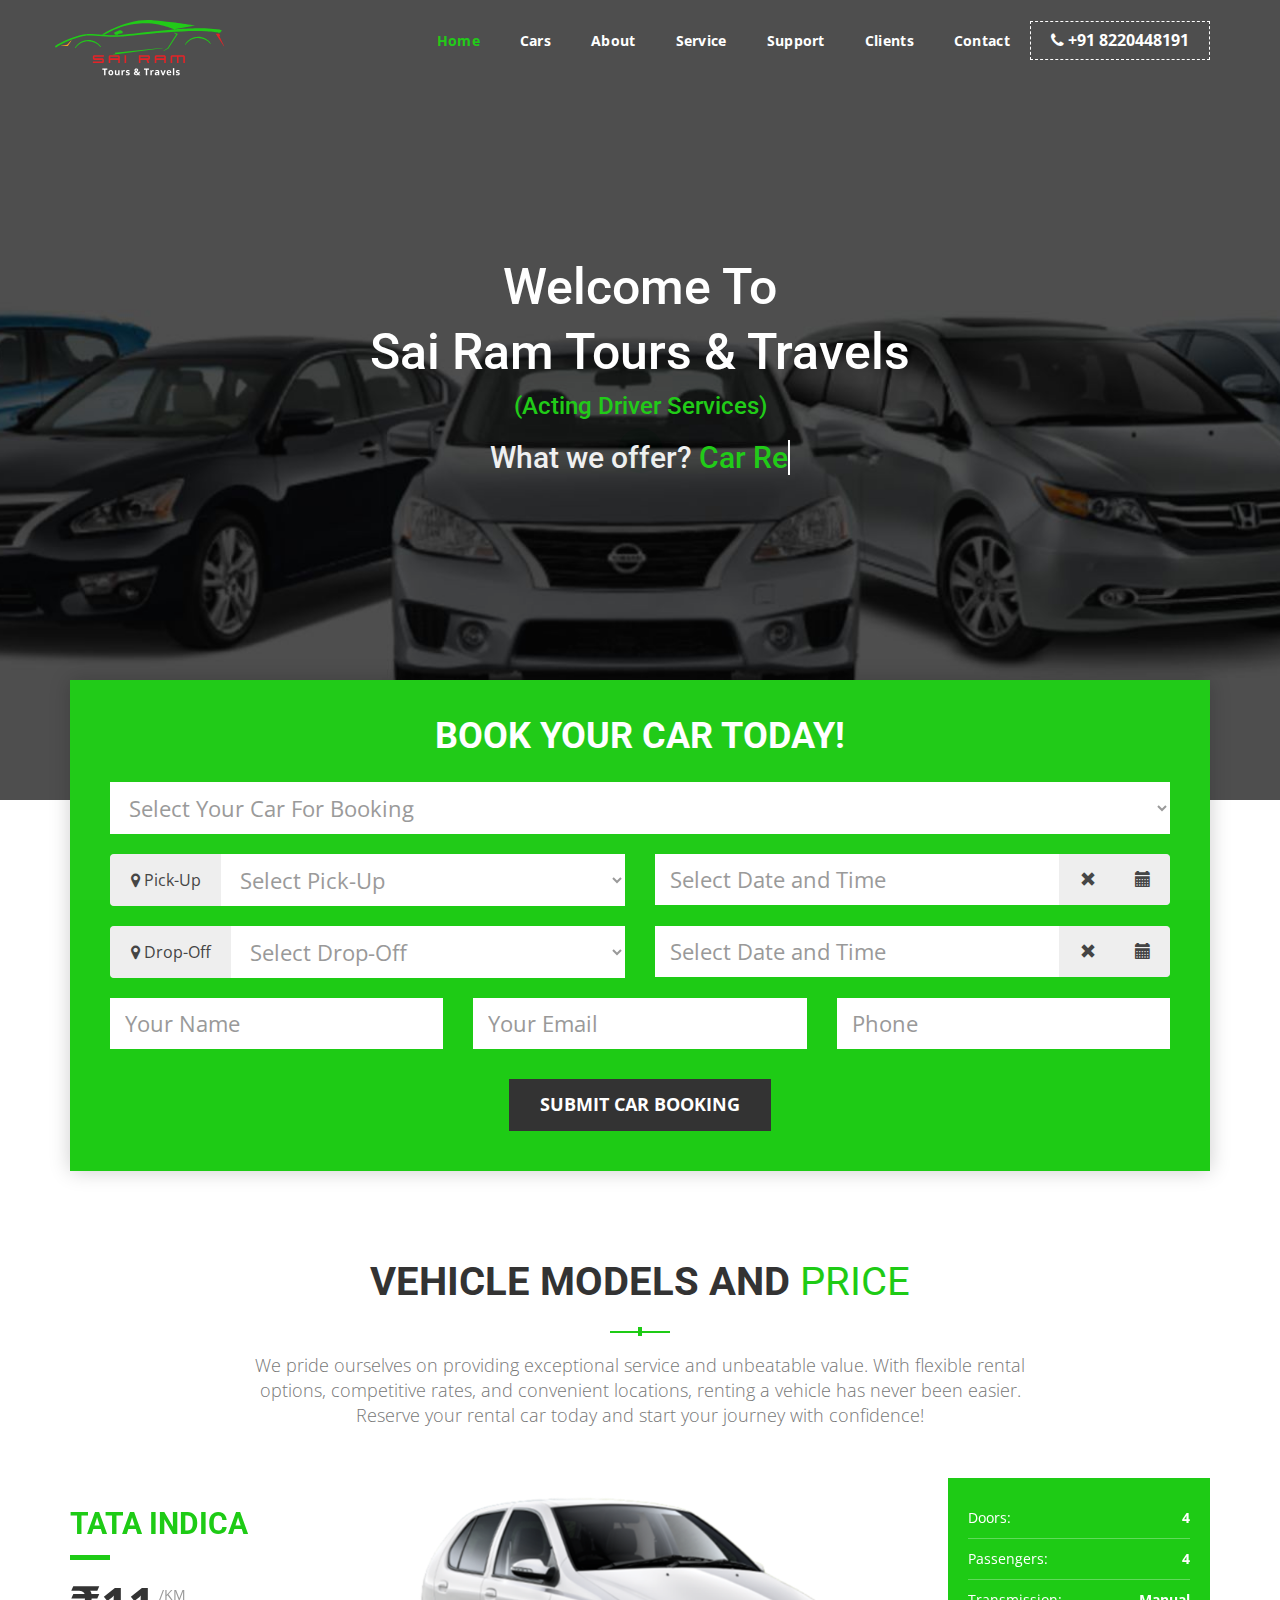
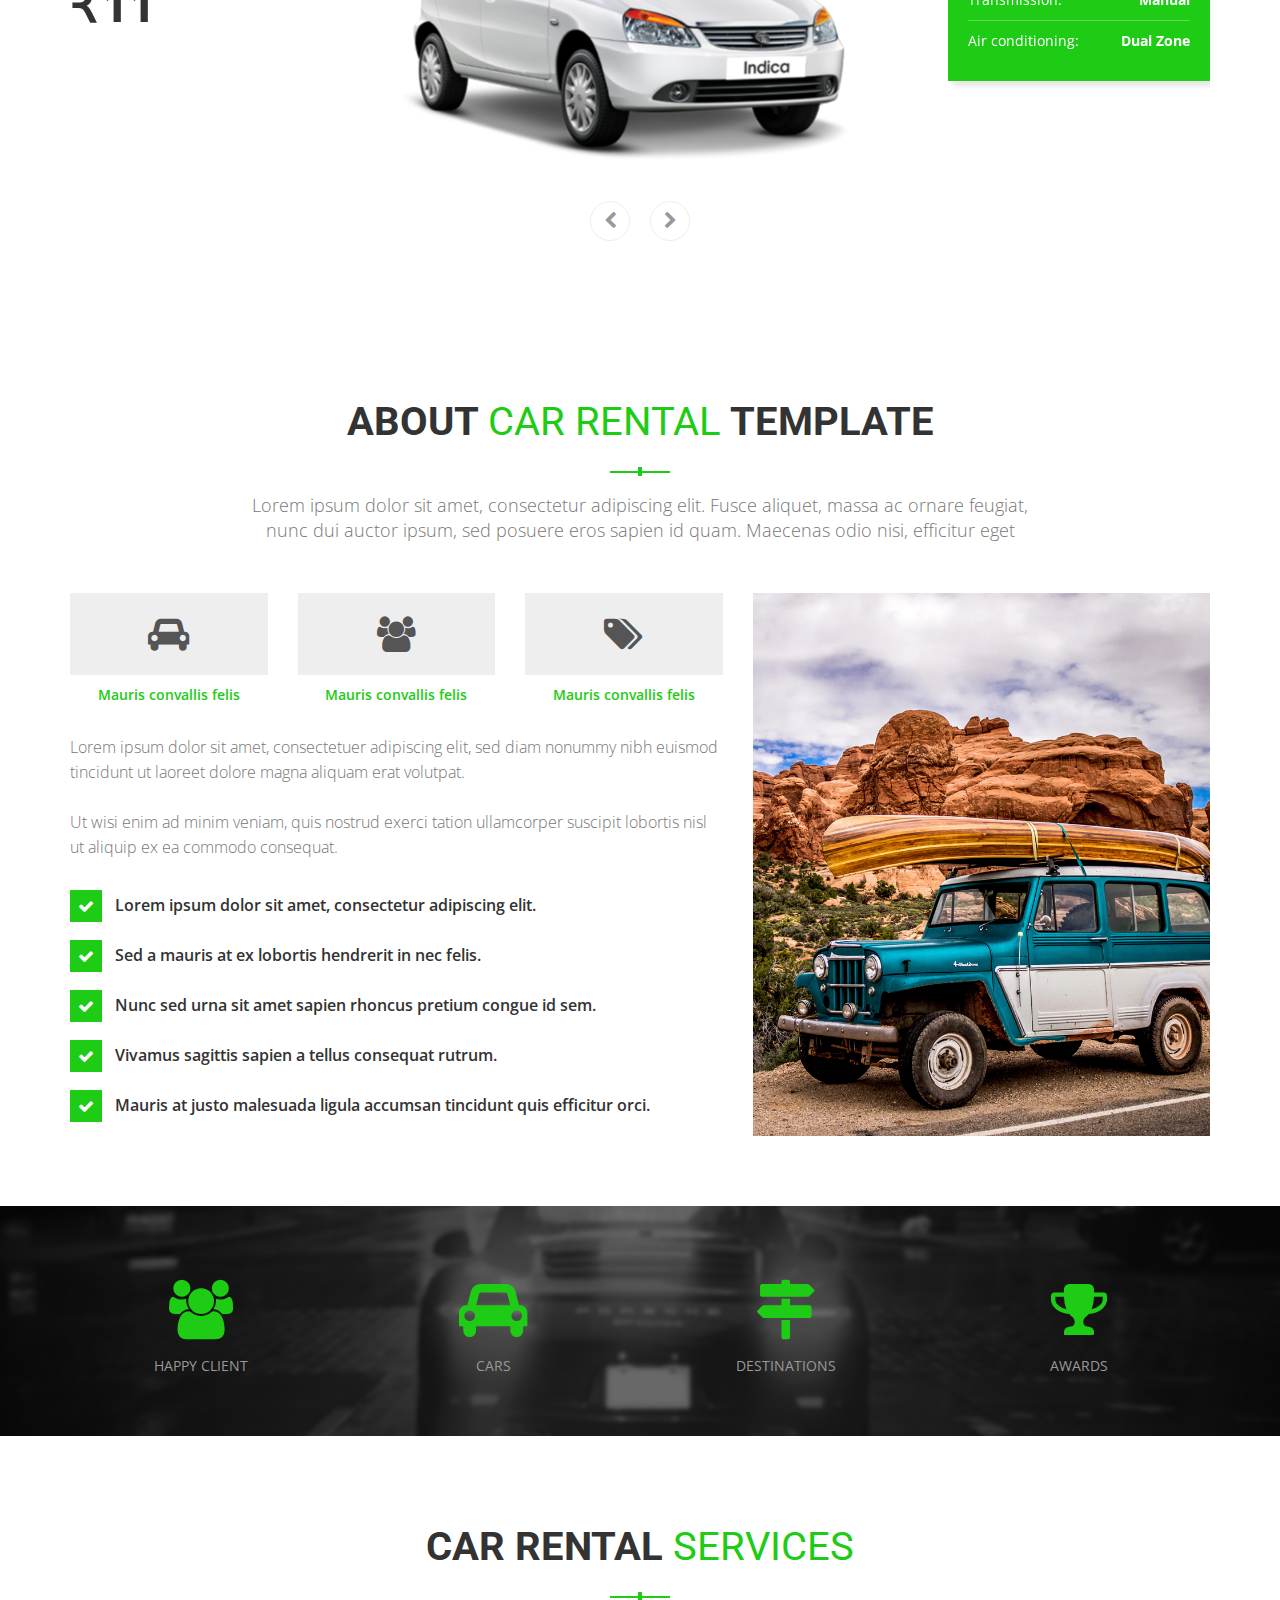
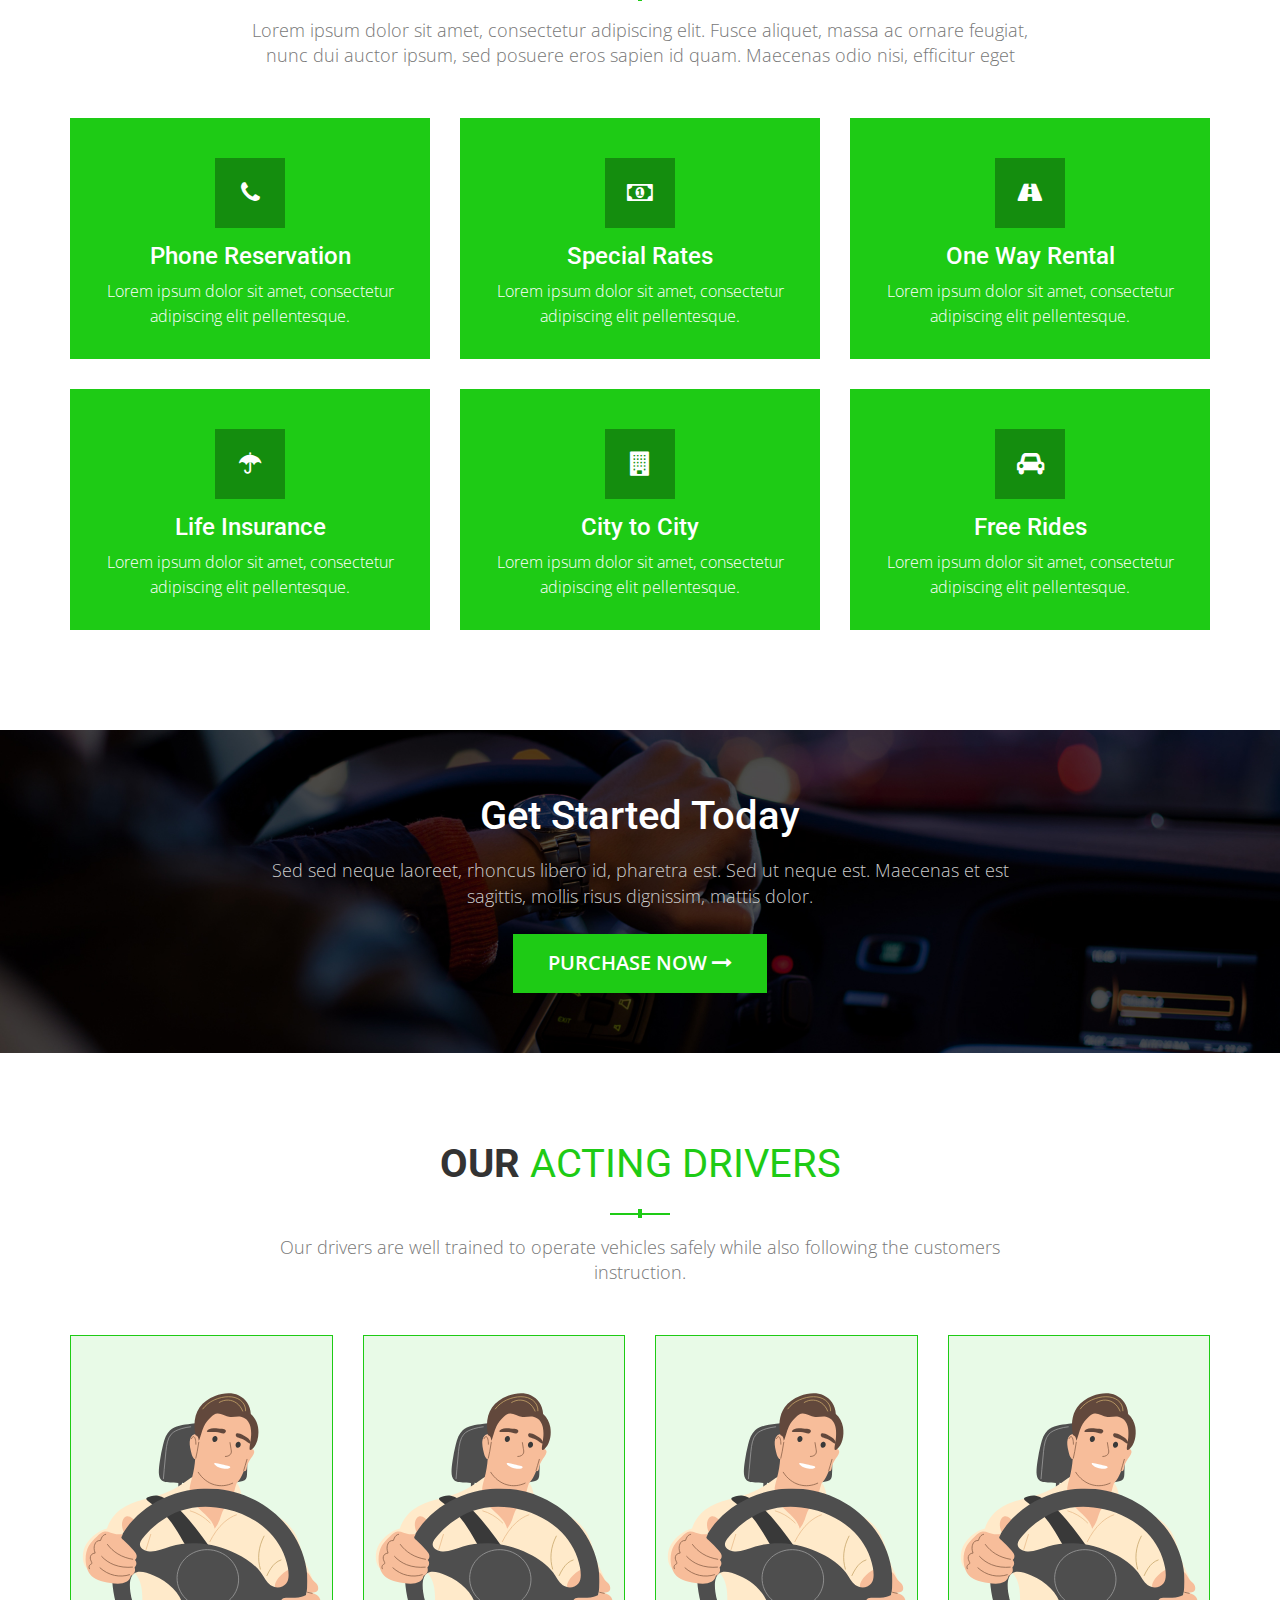
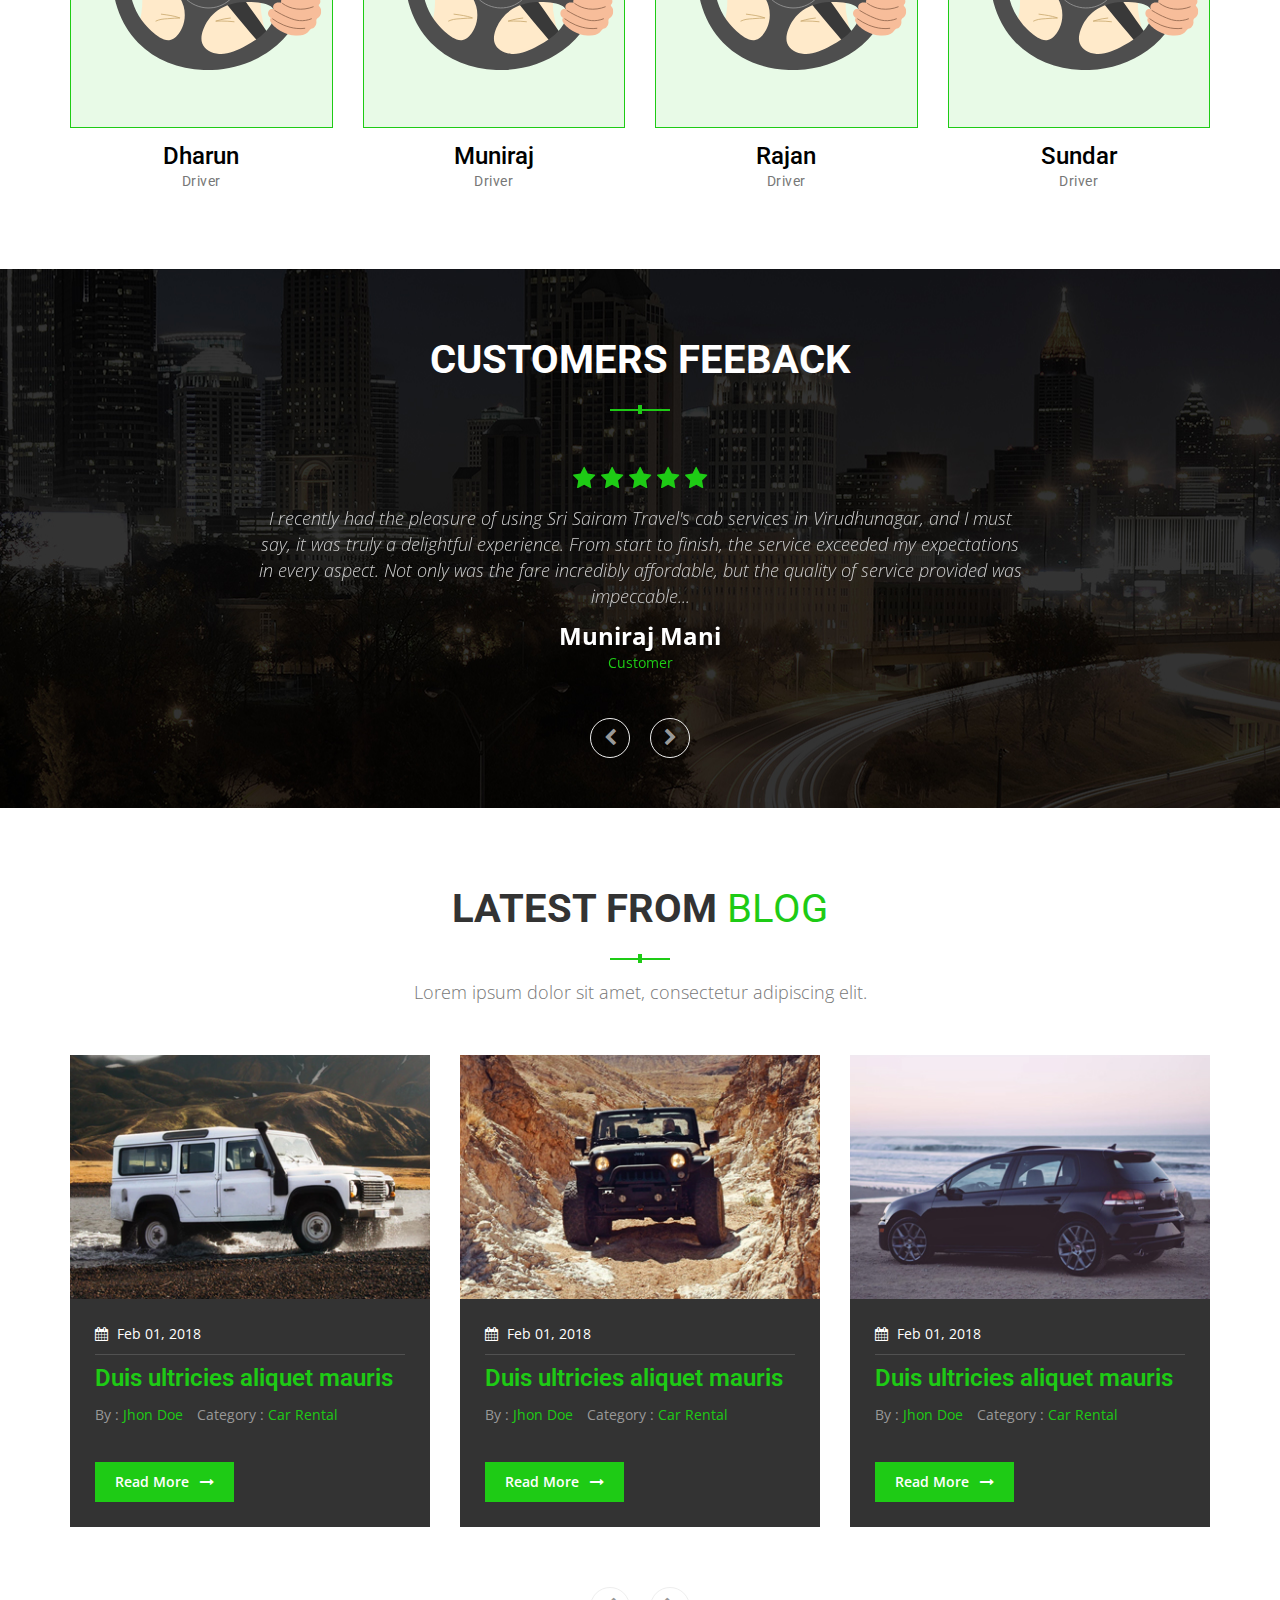
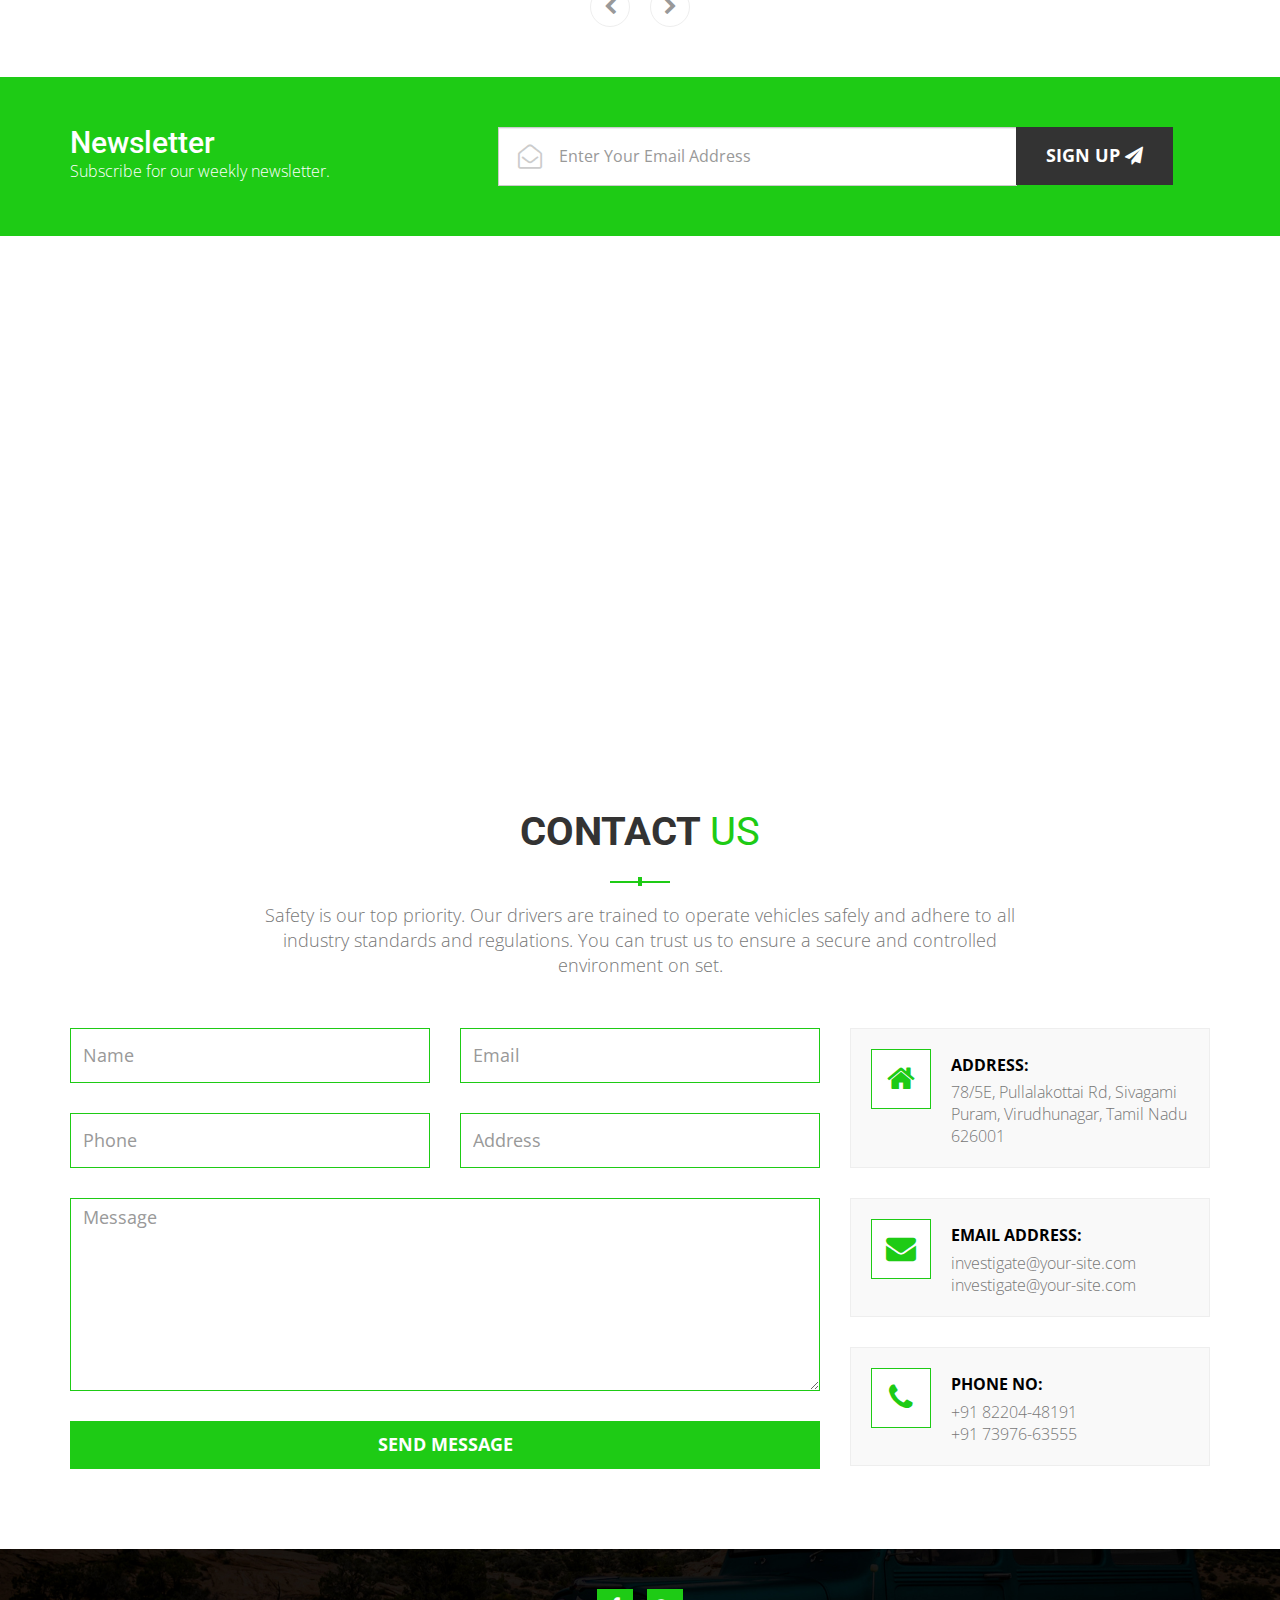
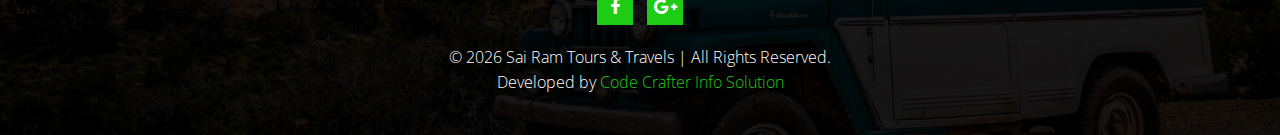
==== commit c28f1055: "Update index.html" ====
--- a/index.html
+++ b/index.html
@@ -336,20 +336,6 @@
           </div>
         </li>
       </ul>
-    </div>
-  </div>
-</div>
-
-<!-- Service 1 -->
-<div class="servicesbox bg1">
-  <div class="container">
-    <div class="row">
-      <div class="col-md-6 col-md-offset-6">
-        <h3>Car Rentals</h3>
-        <div class="ctoggle">
-          <p>Lorem ipsum dolor sit amet, consectetur adipiscing elit. Vivamus tincidunt mauris est, in faucibus dui viverra et. Aliquam finibus vestibulum elit, at pharetra nisl congue vel. Nunc pretium posuere justo pretium fringilla. Sed volutpat risus non rhoncus convallis. Sed fermentum est at hendrerit pellentesque. Mauris nec leo euismod, sagittis mauris in, posuere est...</p>
-          <a href="#" class="readmore">Read More <i class="fa fa-long-arrow-right" aria-hidden="true"></i></a> </div>
-      </div>
     </div>
   </div>
 </div>
@@ -813,4 +799,4 @@
 </body>
 
 <!-- Mirrored from sharjeelanjum.com/html/car-rental/html/index.html by HTTrack Website Copier/3.x [XR&CO'2014], Wed, 21 Feb 2024 17:31:14 GMT -->
-</html>+</html>
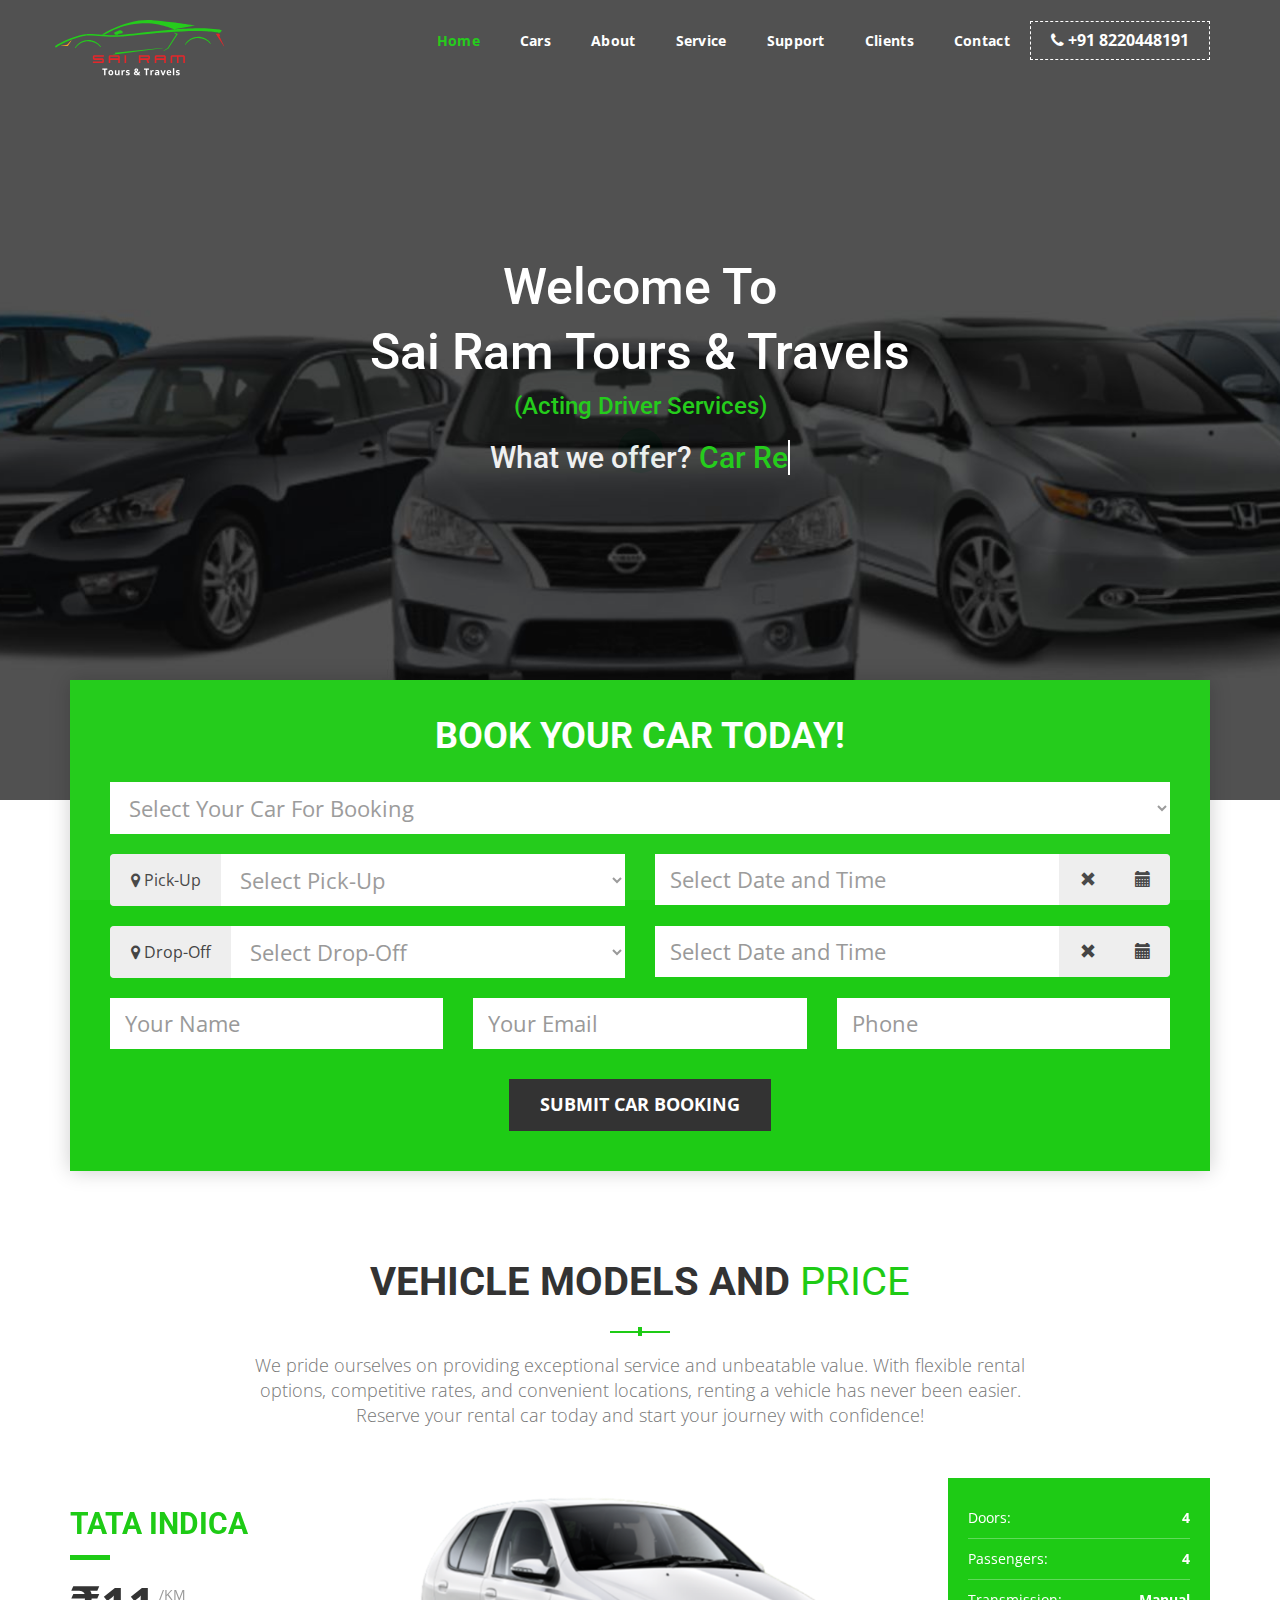
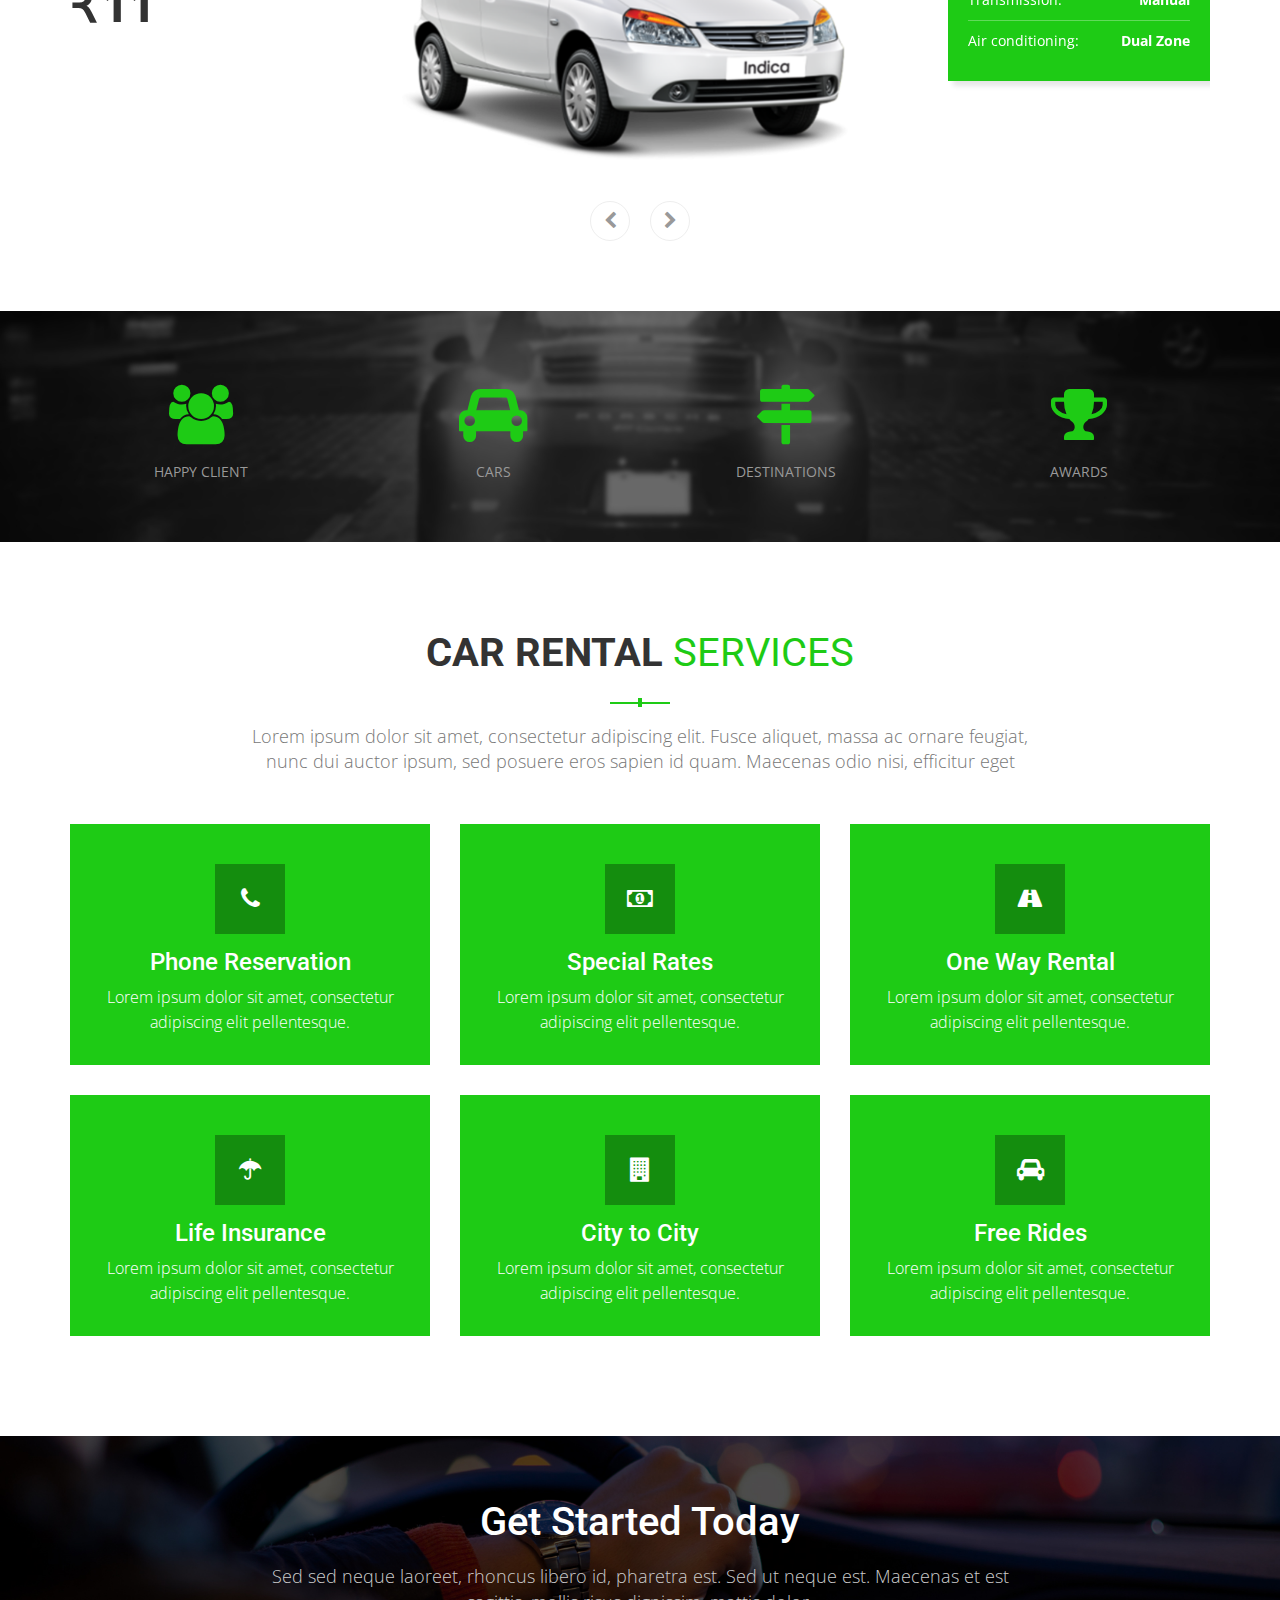
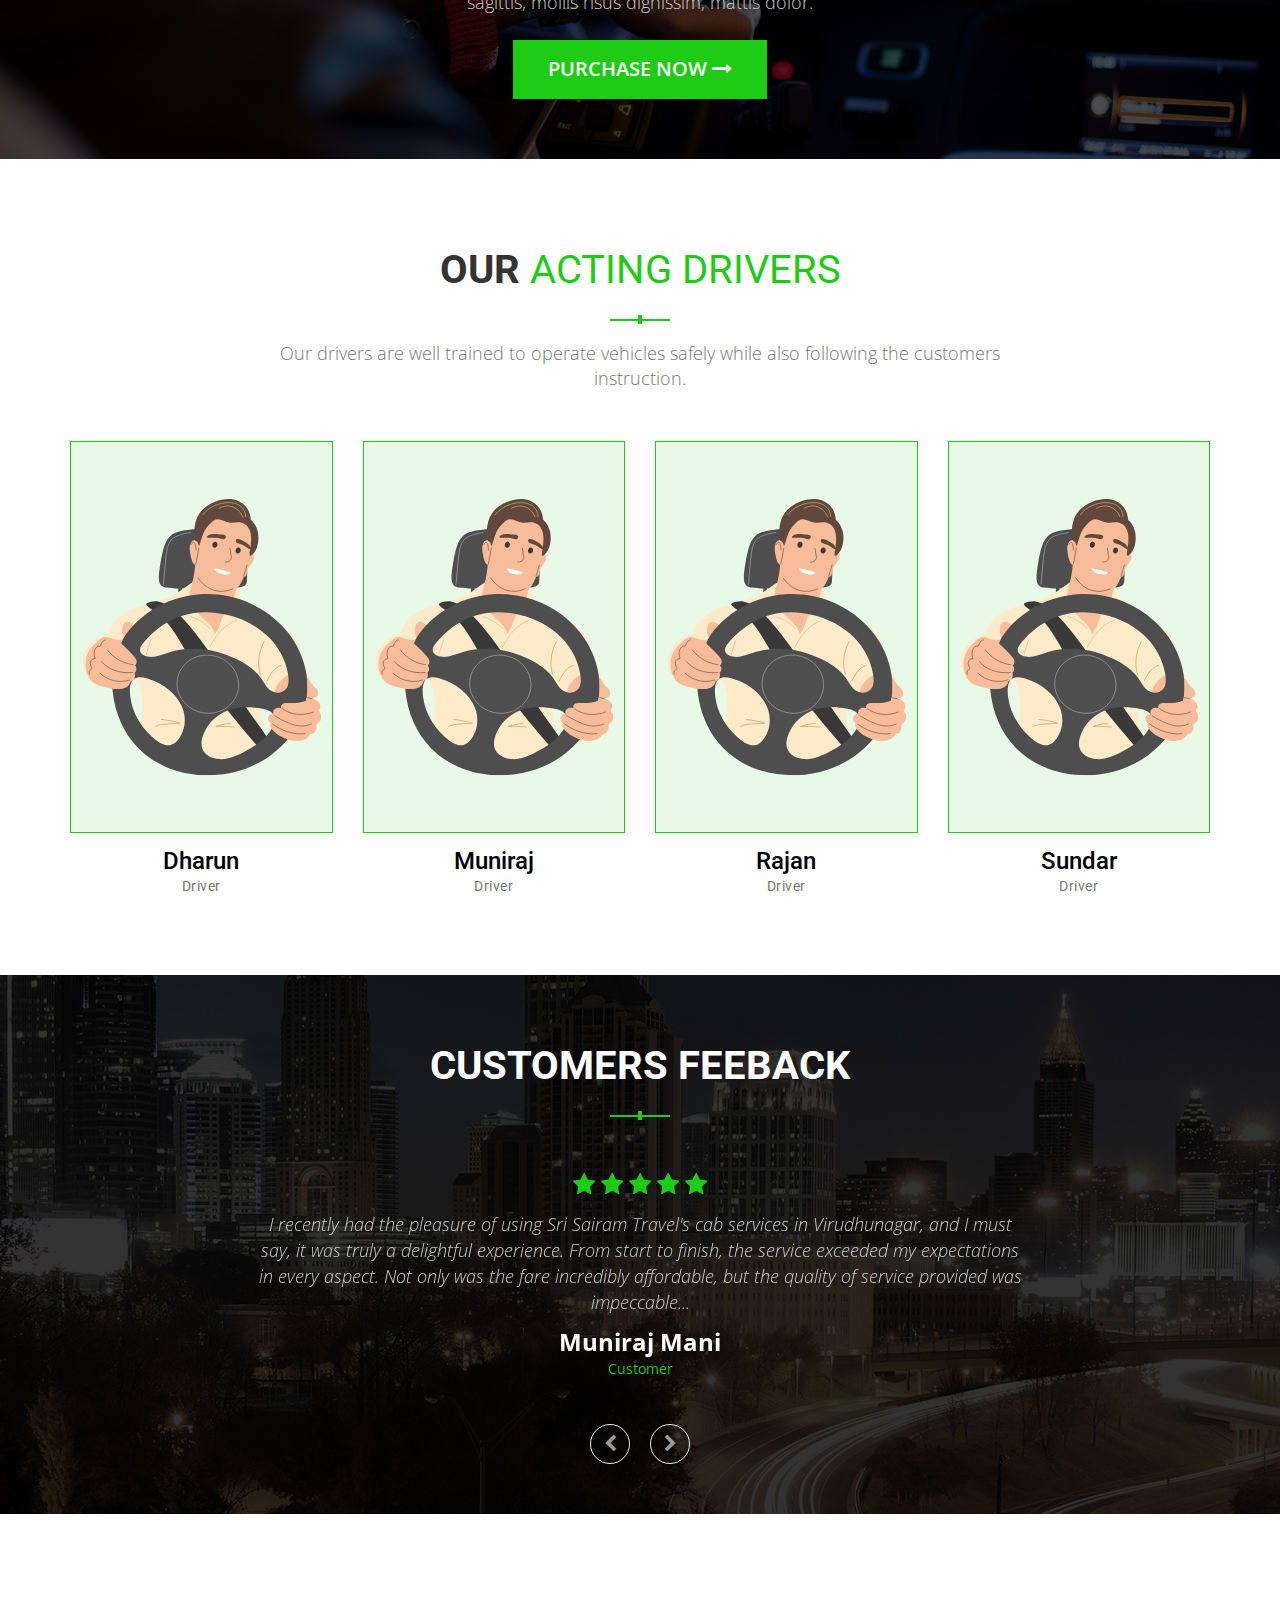
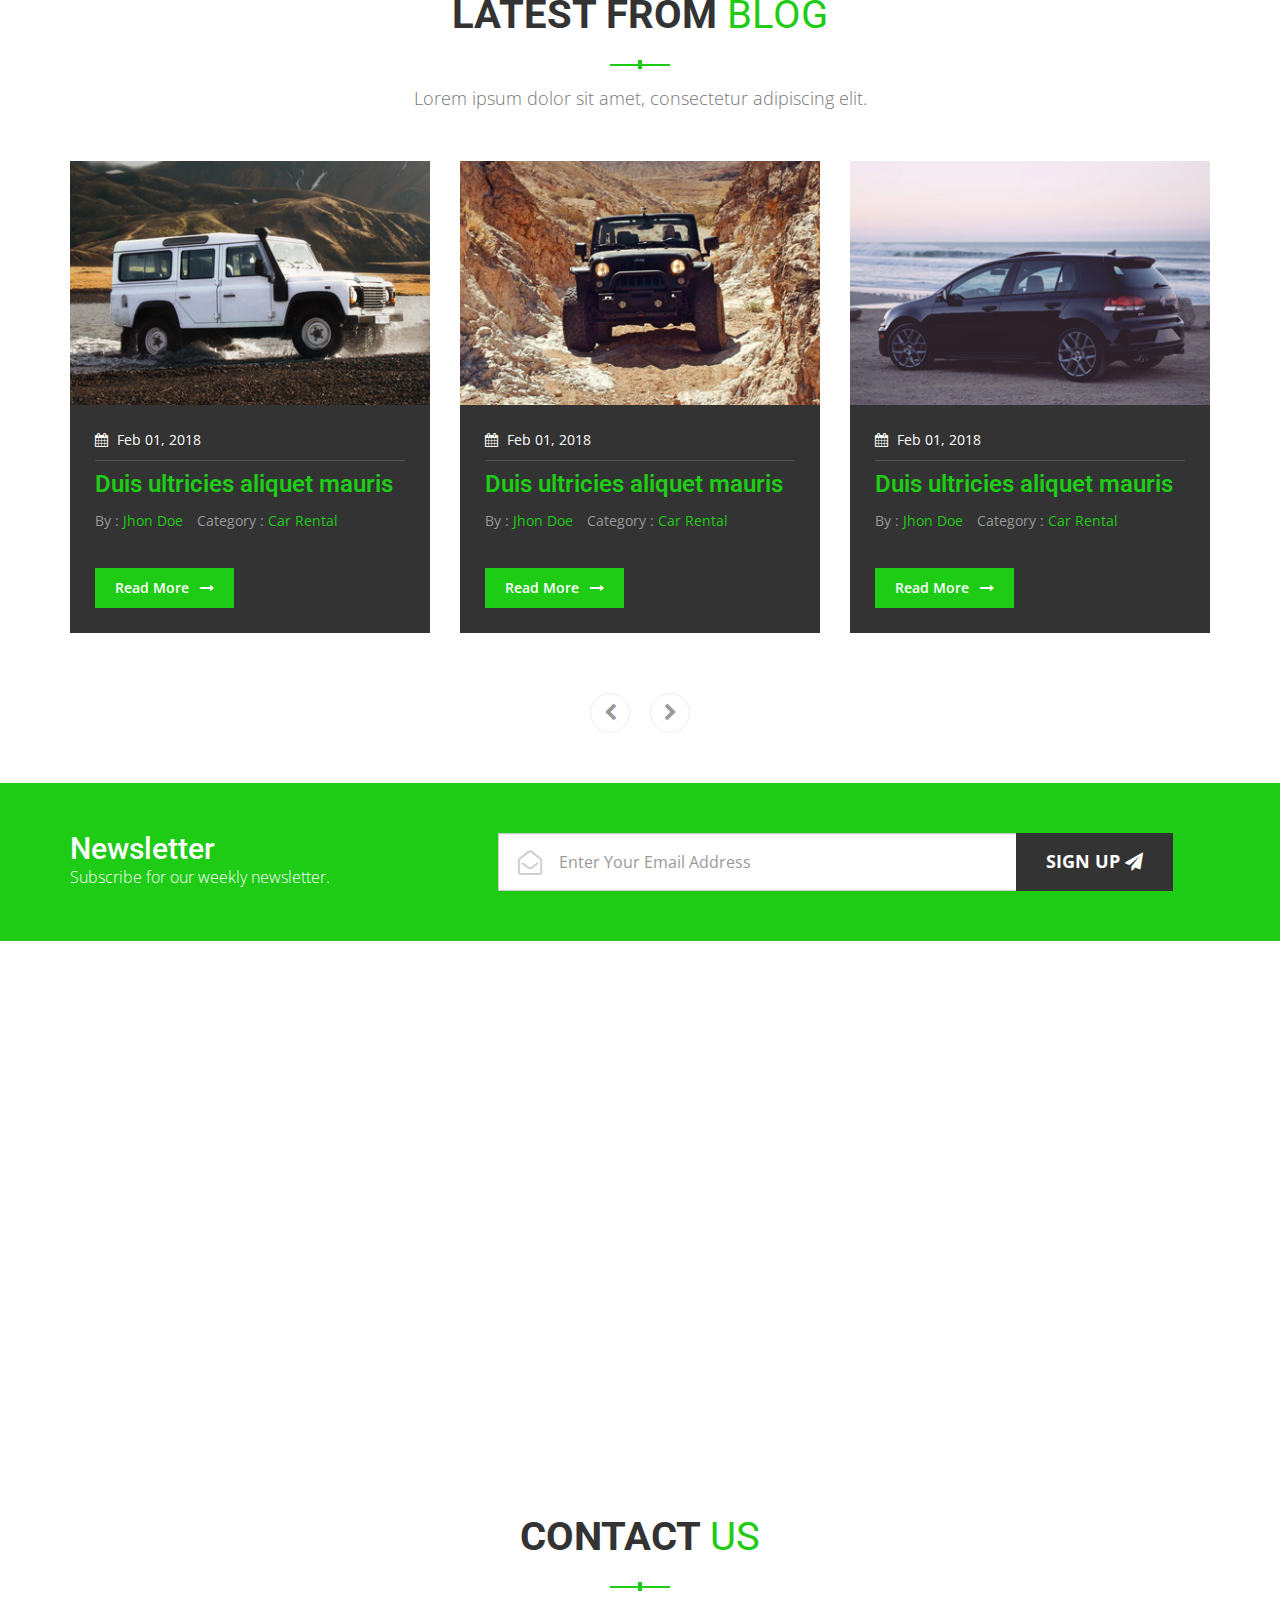
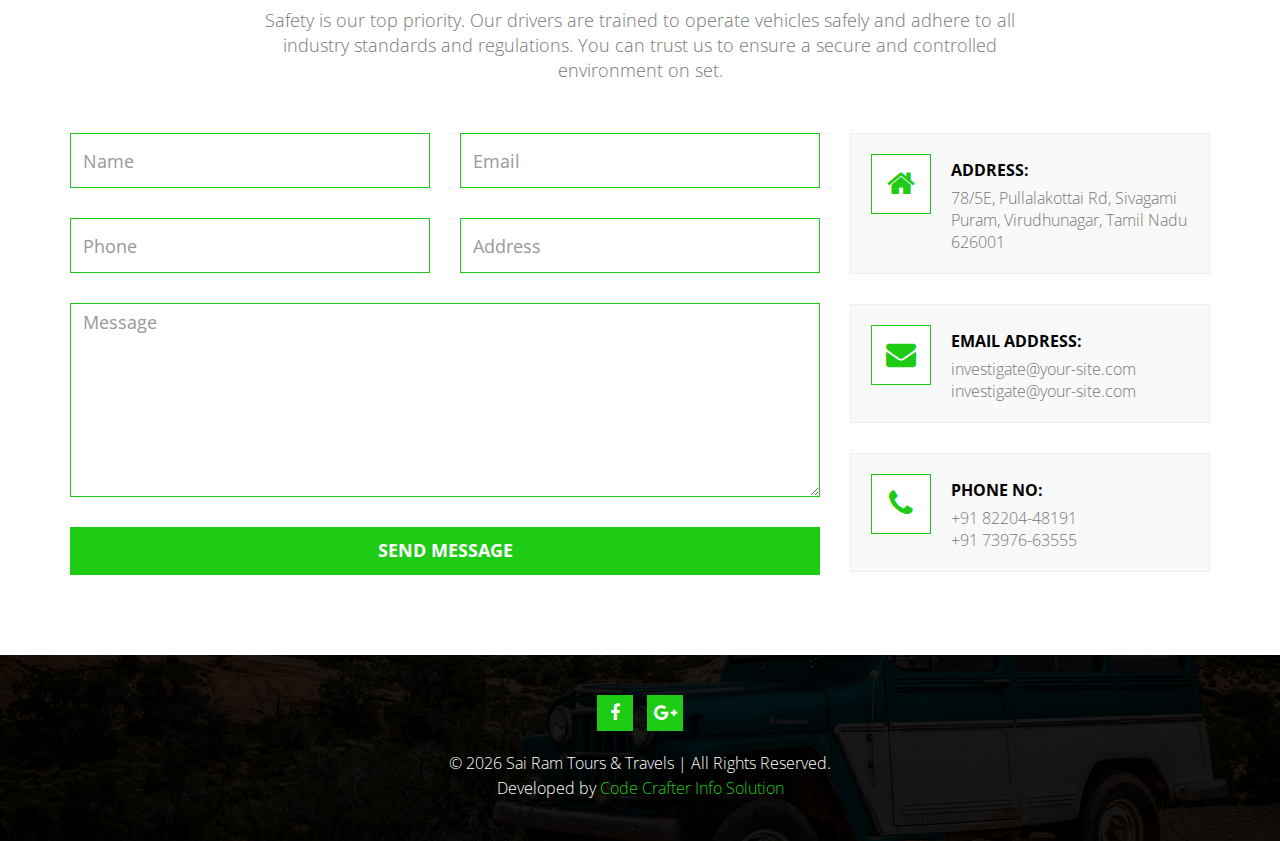
==== commit b4b7f317: "Update index.html" ====
--- a/index.html
+++ b/index.html
@@ -340,49 +340,6 @@
   </div>
 </div>
 
-<!-- About section -->
-<div id="about">
-  <div class="container">
-    <div class="section-title">
-      <h3>About <span>Car Rental</span> Template</h3>
-      <p>Lorem ipsum dolor sit amet, consectetur adipiscing elit. Fusce aliquet, massa ac ornare feugiat, nunc dui auctor ipsum, sed posuere eros sapien id quam. Maecenas odio nisi, efficitur eget</p>
-    </div>
-    <div class="about-desc">
-      <div class="row">
-        <div class="col-md-7">
-          <ul class="circleList row">
-            <li class="col-md-4 col-sm-4">
-              <div class="cricle"><i class="fa fa-car" aria-hidden="true"></i></div>
-              <div class="title">Mauris convallis felis</div>
-            </li>
-            <li class="col-md-4 col-sm-4">
-              <div class="cricle"><i class="fa fa-users" aria-hidden="true"></i></div>
-              <div class="title">Mauris convallis felis</div>
-            </li>
-            <li class="col-md-4 col-sm-4">
-              <div class="cricle"><i class="fa fa-tags" aria-hidden="true"></i></div>
-              <div class="title">Mauris convallis felis</div>
-            </li>
-          </ul>
-          <p>Lorem ipsum dolor sit amet, consectetuer adipiscing elit, sed diam nonummy nibh euismod tincidunt ut laoreet dolore magna aliquam erat volutpat. <br>
-            <br>
-            Ut wisi enim ad minim veniam, quis nostrud exerci tation ullamcorper suscipit lobortis nisl ut aliquip ex ea commodo consequat.</p>
-          <ul class="orderlist">
-            <li>Lorem ipsum dolor sit amet, consectetur adipiscing elit.</li>
-            <li>Sed a mauris at ex lobortis hendrerit in nec felis.</li>
-            <li>Nunc sed urna sit amet sapien rhoncus pretium congue id sem.</li>
-            <li>Vivamus sagittis sapien a tellus consequat rutrum.</li>
-            <li>Mauris at justo malesuada ligula accumsan tincidunt quis efficitur orci.</li>
-          </ul>
-        </div>
-        <div class="col-md-5">
-          <div class="postimg"><img src="images/about-img.jpg"></div>
-        </div>
-      </div>
-    </div>
-  </div>
-</div>
-
 <!-- Counter Section -->
 <div id="counter">
   <div class="container">
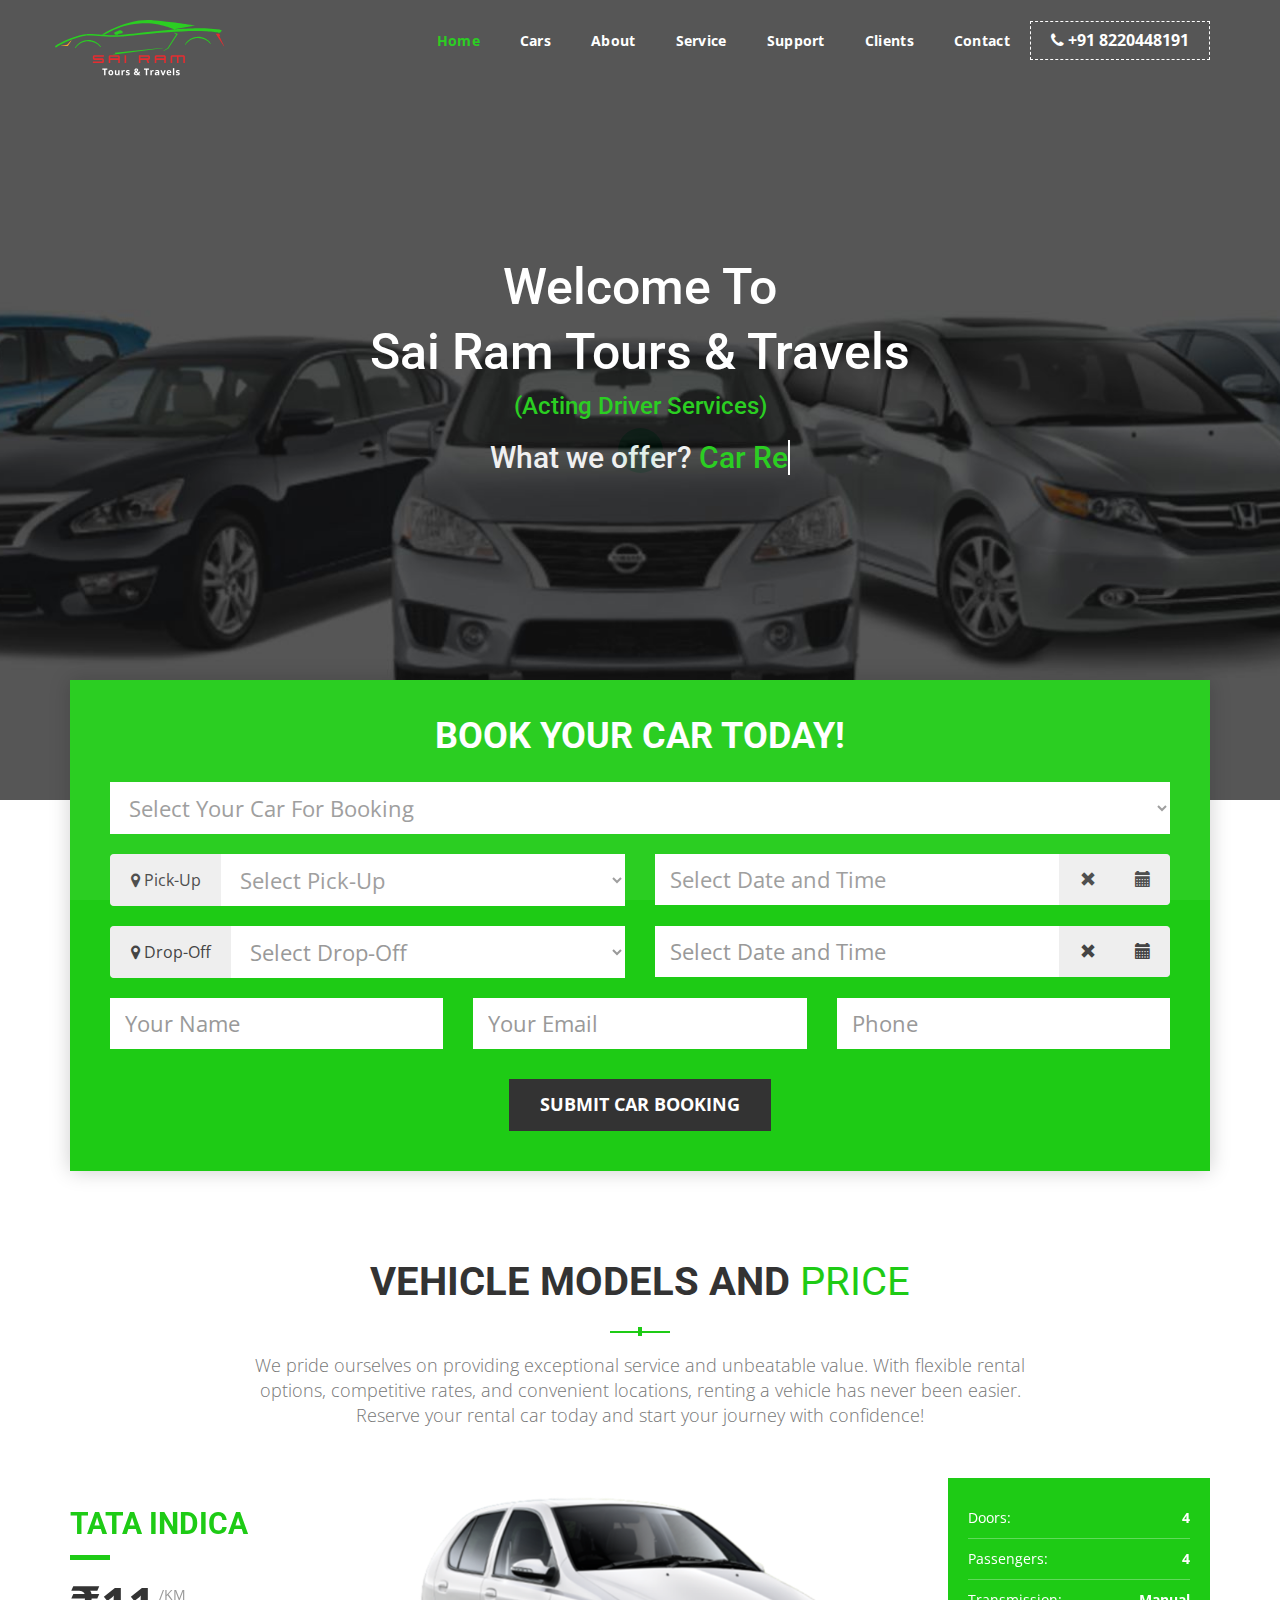
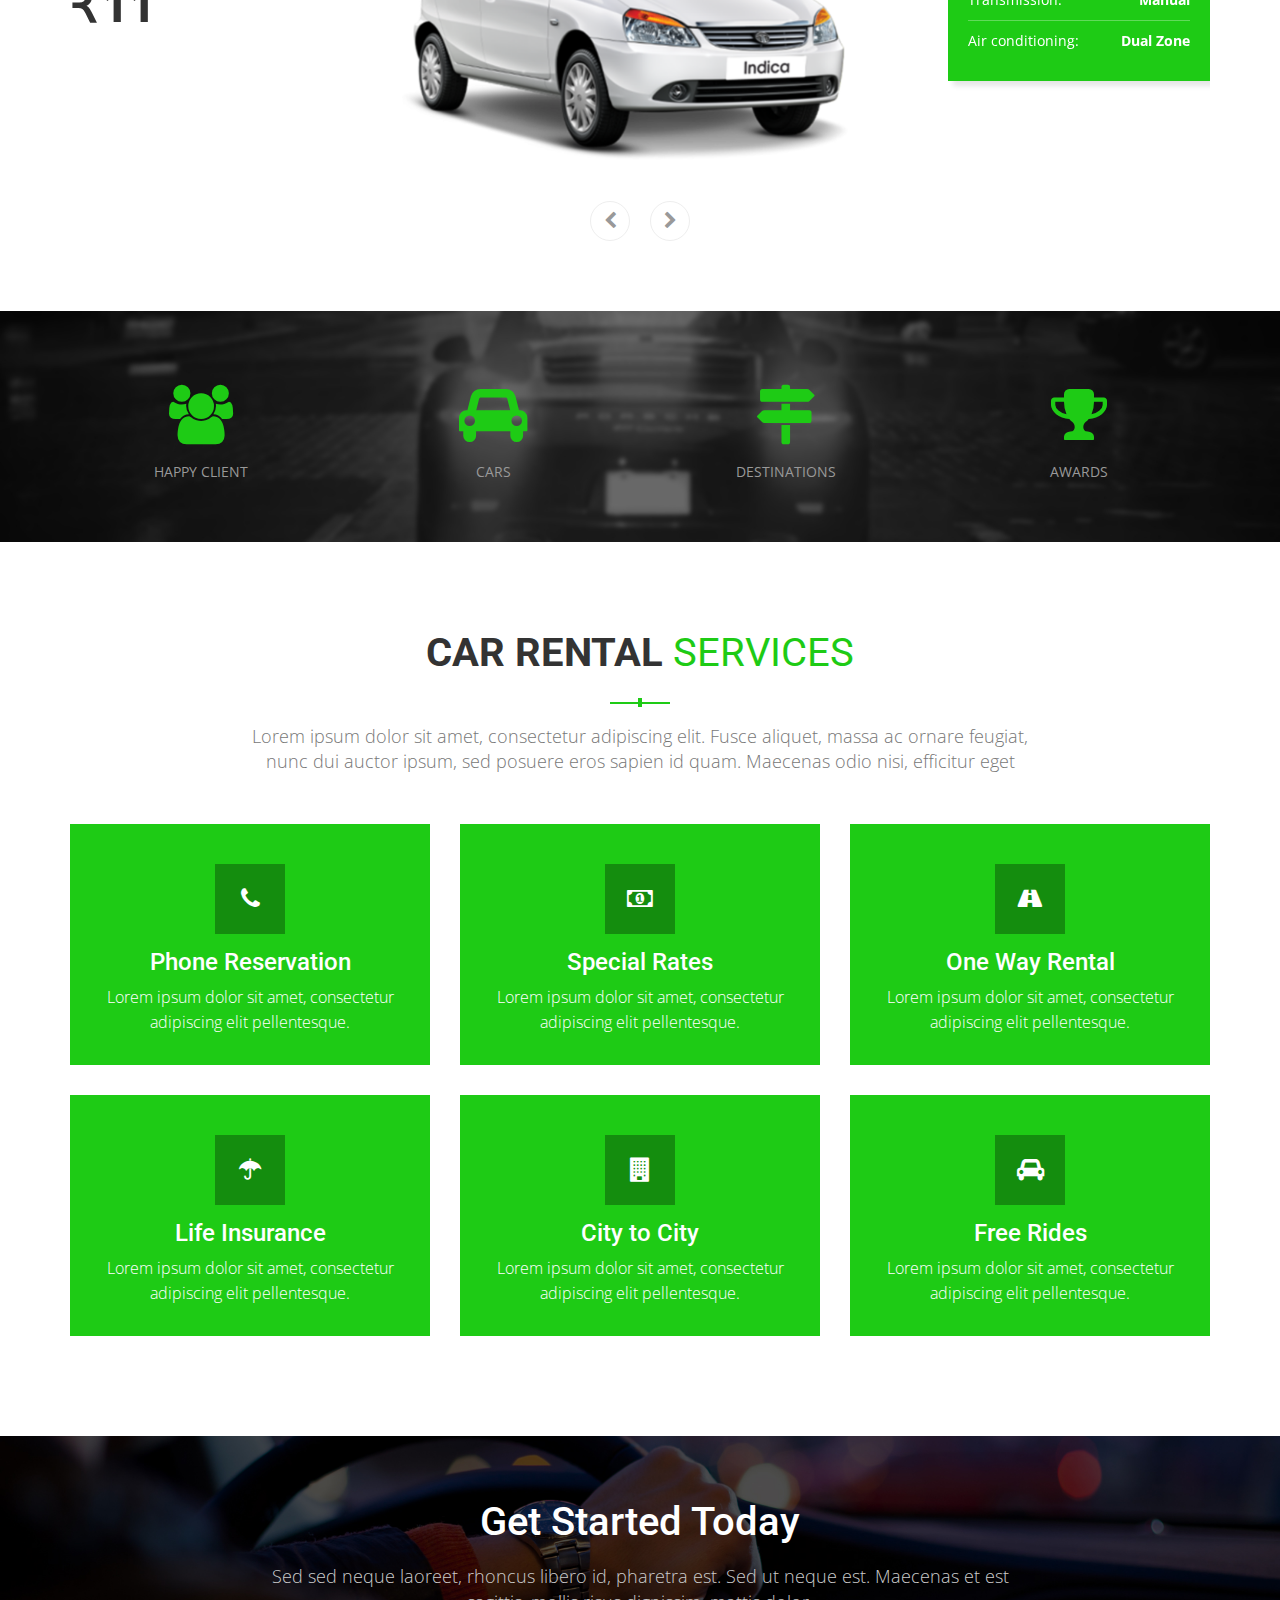
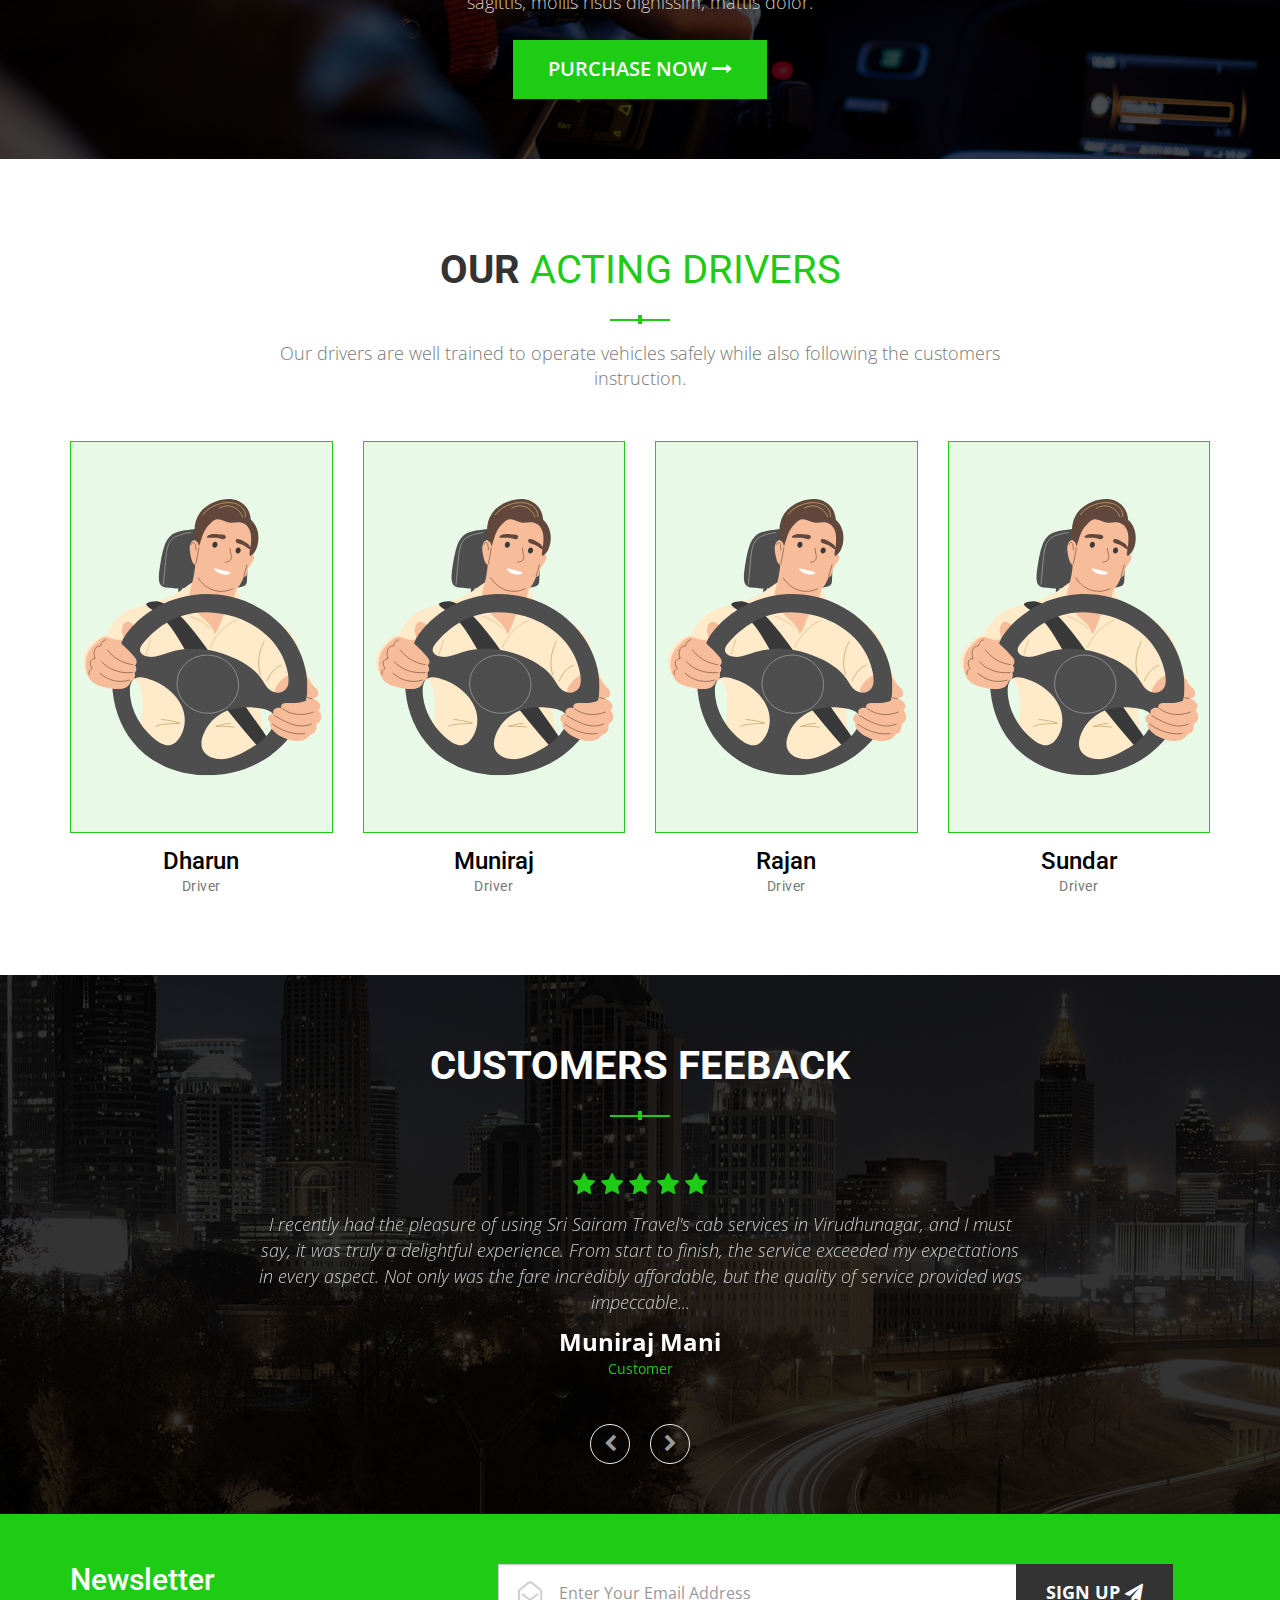
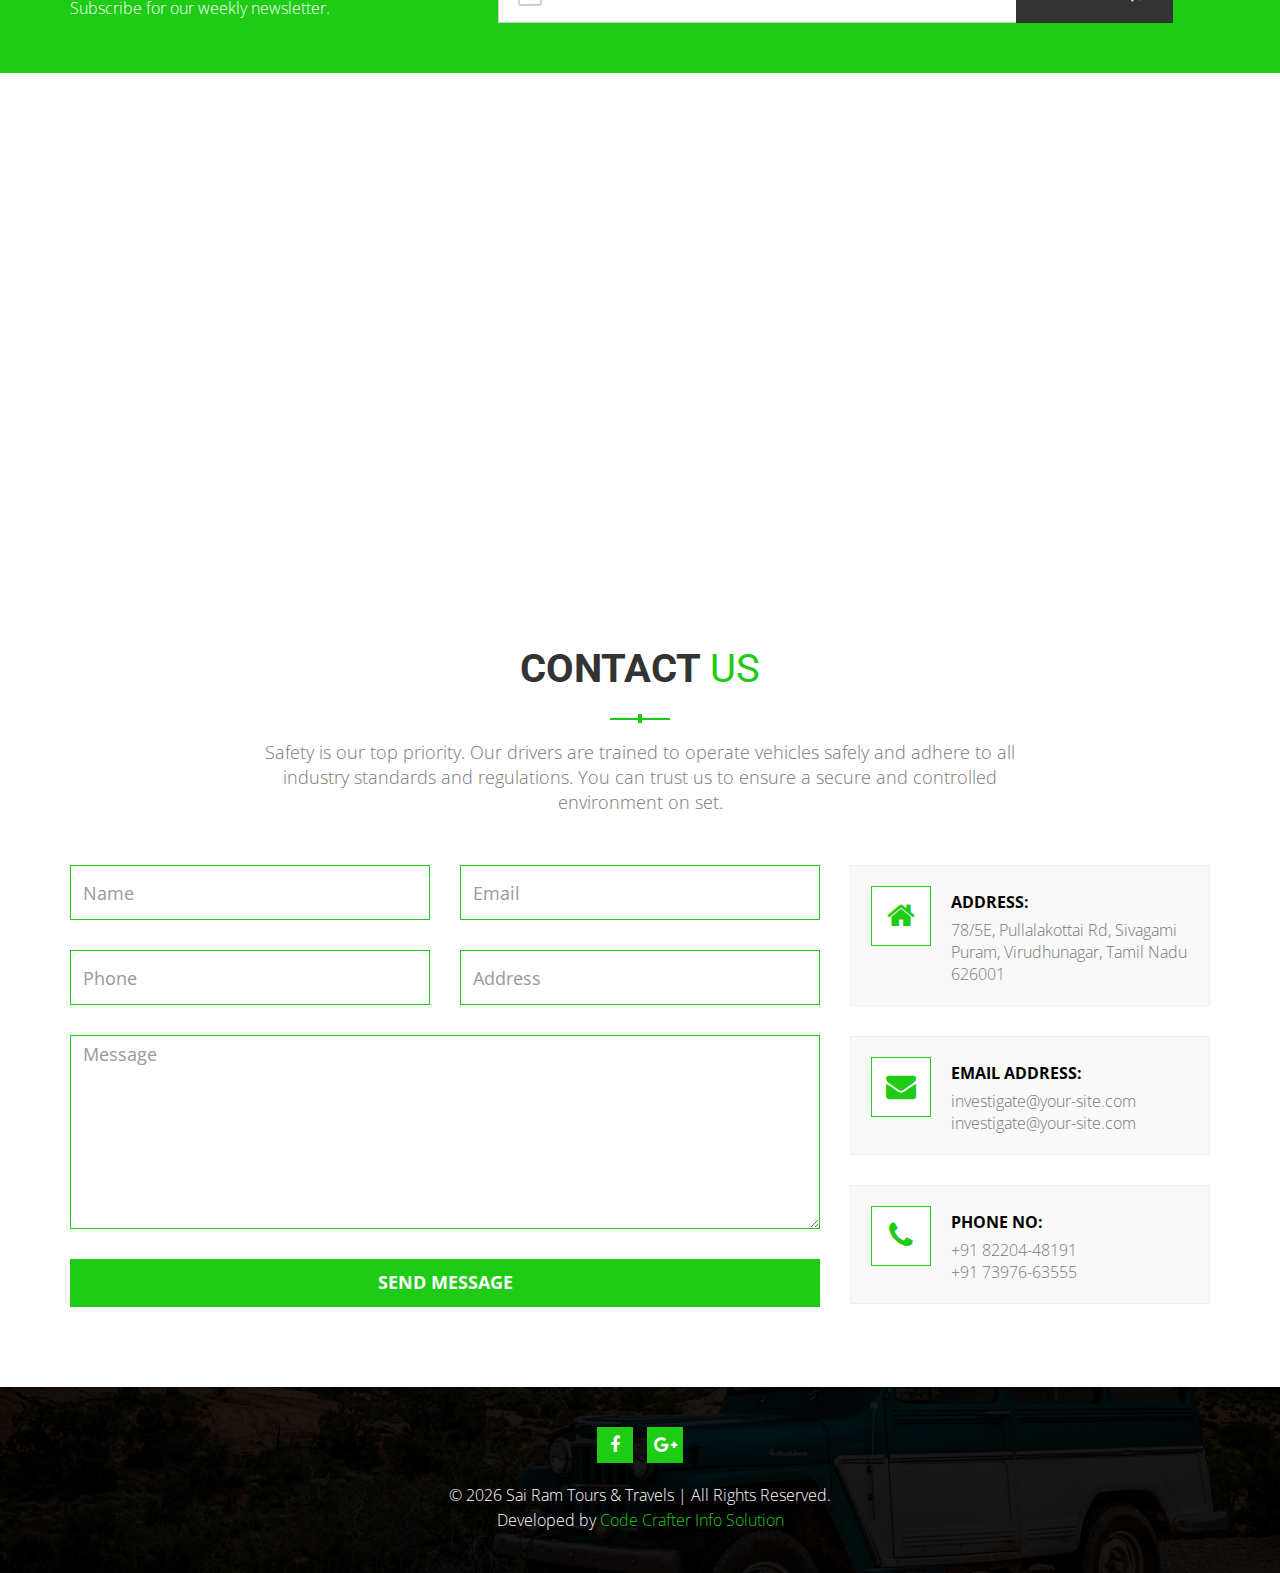
==== commit 30f9c69c: "Update index.html" ====
--- a/index.html
+++ b/index.html
@@ -524,71 +524,6 @@
   </div>
 </div>
 
-<!-- Blog Section -->
-<div id="blog">
-  <div class="container"> 
-    <!-- SECTION TITLE -->
-    <div class="section-title" >
-      <h3>Latest From <span>Blog</span></h3>
-      <p>Lorem ipsum dolor sit amet, consectetur adipiscing elit.</p>
-    </div>
-    <ul class="blogGrid">
-      <li class="item">
-        <div class="int"> 
-          
-          <!-- Blog Image -->
-          <div class="postimg"> <img src="images/blog/1.jpg" alt="Blog Title"></div>
-          <!-- Blog info -->
-          <div class="post-header">
-            <div class="date"><i class="fa fa-calendar" aria-hidden="true"></i> Feb 01, 2018</div>
-            <h4><a href="#.">Duis ultricies aliquet mauris</a></h4>
-            <div class="postmeta">By : <span>Jhon Doe </span> Category : <a href="#.">Car Rental</a></div>
-            <a href="#." class="readmore">Read More <i class="fa fa-long-arrow-right" aria-hidden="true"></i></a> </div>
-        </div>
-      </li>
-      <li class="item">
-        <div class="int"> 
-          
-          <!-- Blog Image -->
-          <div class="postimg"> <img src="images/blog/2.jpg" alt="Blog Title"></div>
-          <!-- Blog info -->
-          <div class="post-header">
-            <div class="date"><i class="fa fa-calendar" aria-hidden="true"></i> Feb 01, 2018</div>
-            <h4><a href="#.">Duis ultricies aliquet mauris</a></h4>
-            <div class="postmeta">By : <span>Jhon Doe </span> Category : <a href="#.">Car Rental </a></div>
-            <a href="#." class="readmore">Read More <i class="fa fa-long-arrow-right" aria-hidden="true"></i></a> </div>
-        </div>
-      </li>
-      <li class="item">
-        <div class="int"> 
-          
-          <!-- Blog Image -->
-          <div class="postimg"> <img src="images/blog/3.jpg" alt="Blog Title"></div>
-          <!-- Blog info -->
-          <div class="post-header">
-            <div class="date"><i class="fa fa-calendar" aria-hidden="true"></i> Feb 01, 2018</div>
-            <h4><a href="#.">Duis ultricies aliquet mauris</a></h4>
-            <div class="postmeta">By : <span>Jhon Doe </span> Category : <a href="#.">Car Rental</a></div>
-            <a href="#." class="readmore">Read More <i class="fa fa-long-arrow-right" aria-hidden="true"></i></a> </div>
-        </div>
-      </li>
-      <li class="item">
-        <div class="int"> 
-          
-          <!-- Blog Image -->
-          <div class="postimg"> <img src="images/blog/4.jpg" alt="Blog Title"></div>
-          <!-- Blog info -->
-          <div class="post-header">
-            <div class="date"><i class="fa fa-calendar" aria-hidden="true"></i> Feb 01, 2018</div>
-            <h4><a href="#.">Duis ultricies aliquet mauris</a></h4>
-            <div class="postmeta">By : <span>Jhon Doe </span> Category : <a href="#.">Car Rental</a></div>
-            <a href="#." class="readmore">Read More <i class="fa fa-long-arrow-right" aria-hidden="true"></i></a> </div>
-        </div>
-      </li>
-    </ul>
-  </div>
-</div>
-
 <!-- Newsletter-->
 <div class="newsletter">
   <div class="container">
